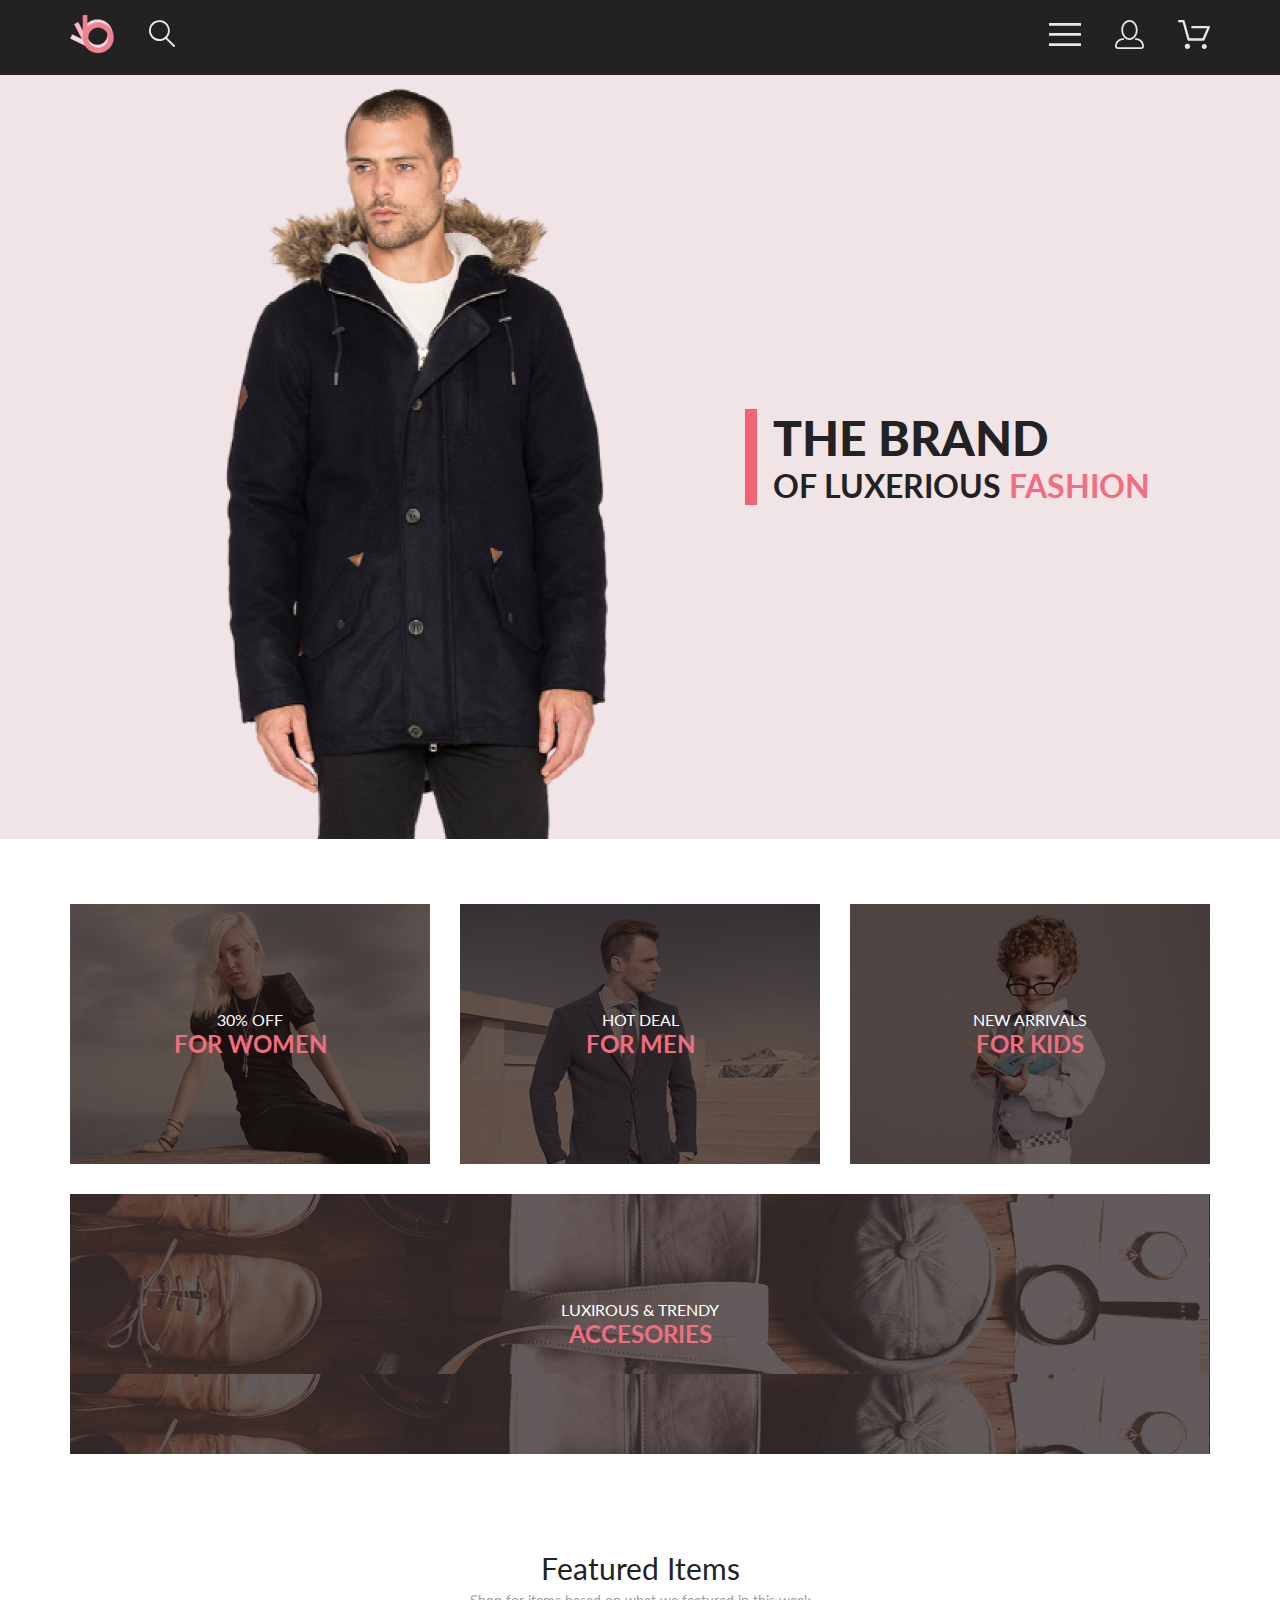
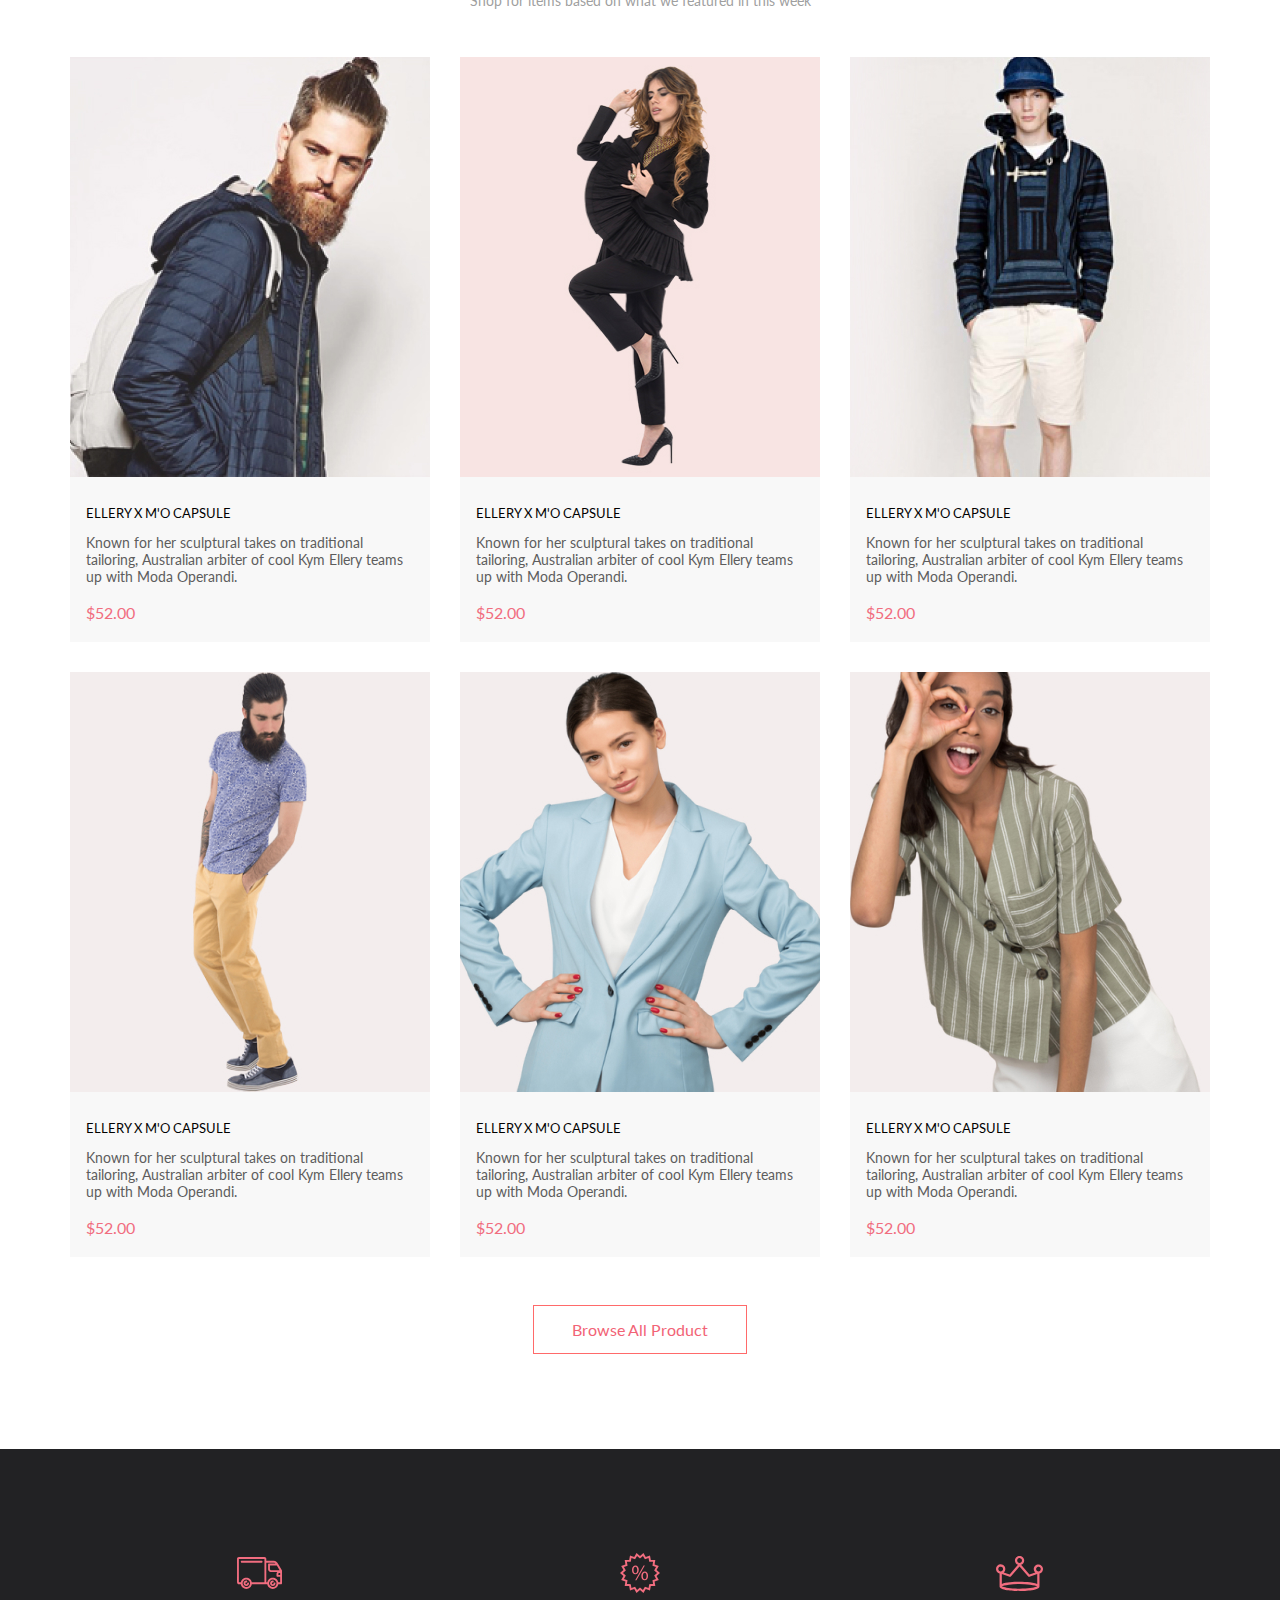
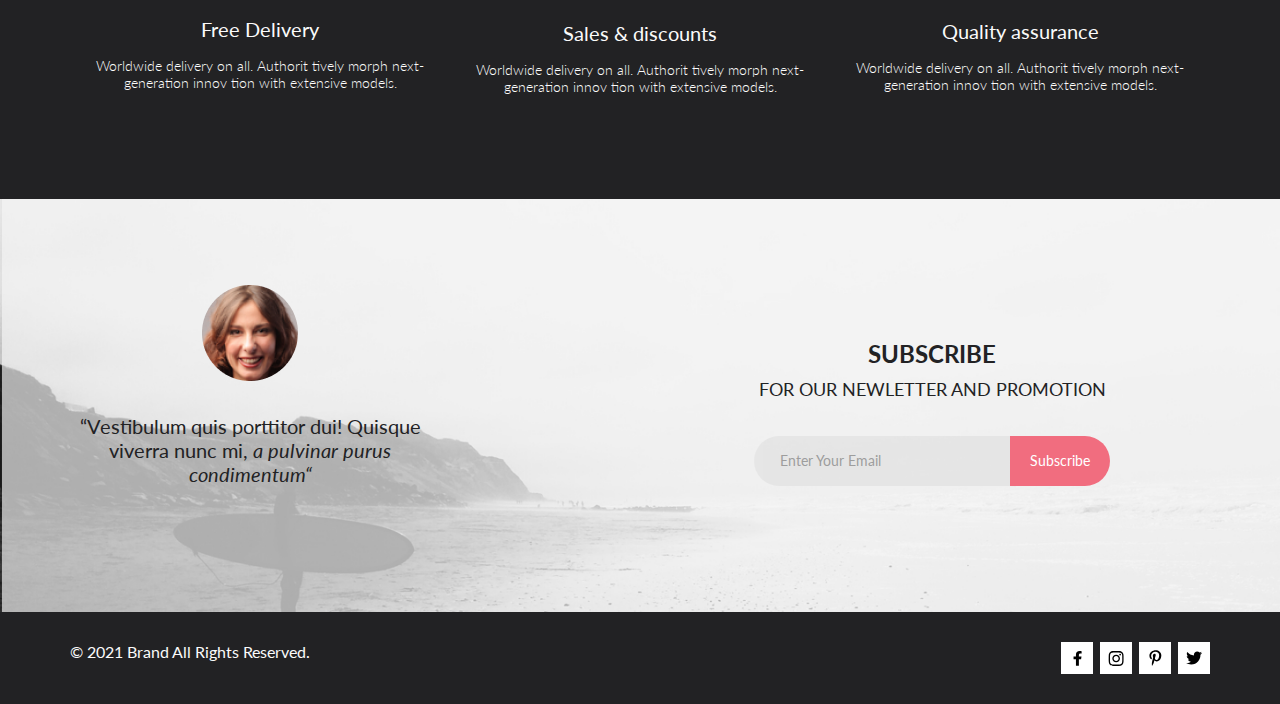
==== index.html @ 25c7802a "Merge pull request #1 from sayanasay/dev" ====
<!DOCTYPE html>
<html lang="en">
<head>
  <meta charset="UTF-8">
  <meta name="viewport" content="width=device-width, initial-scale=1.0">
  <meta http-equiv="X-UA-Compatible" content="ie=edge">
  <link rel="stylesheet" type="text/css" href="style.css">
  <link rel="preconnect" href="https://fonts.gstatic.com">
<link href="https://fonts.googleapis.com/css2?family=Lato:wght@300;400;700;900&display=swap" rel="stylesheet">
  <title>Main</title>
</head>
<body>
  <header class="navbar">
    <div class="navbar__wrapper">
      <div class="navbar__icons navbar__icons-left">
        <div class="navbar__icon"><img src="img/logo.png" alt="logo"></div>
        <div class="navbar__icon"><img src="img/search.svg" alt="search"></div>
      </div>
      <div class="navbar__icons navbar__icons-right">
        <div class="navbar__icon"><img src="img/burger.svg" alt="menu"></div>
        <div class="navbar__icon"><img src="img/user.svg" alt="user"></div>
        <div class="navbar__icon"><img src="img/cart.svg" alt="cart"></div>
      </div>
    </div>
  </header>
  <section class="section section__intro">
    <div class="section__wrapper">
        <div class="section__intro__heading">
          <h1 class="heading">
            <span class="heading-big">THE BRAND</span><br>OF LUXERIOUS <span class="heading-pink">FASHION</span>
          </h1>
        </div>
    </div>
 </section>
 <section class="section section__categories">
   <div class="section__wrapper">
    <div class="section__categories__line">
      <div class="section__category section__category-women">
        <div class="section__category__mask"></div>
          <p class="section__category__name">30% OFF<br><span>FOR WOMEN</span></p>
      </div>
      <div class="section__category section__category-men">
        <div class="section__category__mask"></div>
          <p class="section__category__name">HOT DEAL<br><span>FOR MEN</span></p>
      </div>
      <div class="section__category section__category-kids">
        <div class="section__category__mask"></div>
          <p class="section__category__name">NEW ARRIVALS<br><span>FOR KIDS</span></p>
      </div>
    </div>
    <div class="section__categories__line">
      <div class="section__category section__category-accesories">
        <div class="section__category__mask"></div>
          <p class="section__category__name">LUXIROUS & TRENDY<br><span>ACCESORIES</span></p>
      </div>
    </div>
   </div>
</section>
<section class="section section__featured">
  <div class="section__wrapper">
    <h2>Featured Items</h2>
    <p class="featured__item__subtitle">Shop for items based on what we featured in this week</p>
    <div class="featured__items">
      <div class="featured__item">
        <img src="img/item_1.jpg" alt="item">
        <div class="featured__item__info">
          <h4>ELLERY X M'O CAPSULE</h4>
          <p class="featured__item__text">Known for her sculptural takes on traditional tailoring, Australian arbiter of cool Kym Ellery teams up with Moda Operandi.</p>
          <span class="featured__item__price">$52.00</span>
        </div>
      </div>
      <div class="featured__item">
        <img src="img/item_2.jpg" alt="item">
        <div class="featured__item__info">
          <h4>ELLERY X M'O CAPSULE</h4>
          <p class="featured__item__text">Known for her sculptural takes on traditional tailoring, Australian arbiter of cool Kym Ellery teams up with Moda Operandi.</p>
          <span class="featured__item__price">$52.00</span>
        </div>
      </div>
      <div class="featured__item">
        <img src="img/item_3.jpg" alt="item">
        <div class="featured__item__info">
          <h4>ELLERY X M'O CAPSULE</h4>
          <p class="featured__item__text">Known for her sculptural takes on traditional tailoring, Australian arbiter of cool Kym Ellery teams up with Moda Operandi.</p>
          <span class="featured__item__price">$52.00</span>
        </div>
      </div>
      <div class="featured__item">
        <img src="img/item_4.jpg" alt="item">
        <div class="featured__item__info">
          <h4>ELLERY X M'O CAPSULE</h4>
          <p class="featured__item__text">Known for her sculptural takes on traditional tailoring, Australian arbiter of cool Kym Ellery teams up with Moda Operandi.</p>
          <span class="featured__item__price">$52.00</span>
        </div>
      </div>
      <div class="featured__item">
        <img src="img/item_5.jpg" alt="item">
        <div class="featured__item__info">
          <h4>ELLERY X M'O CAPSULE</h4>
          <p class="featured__item__text">Known for her sculptural takes on traditional tailoring, Australian arbiter of cool Kym Ellery teams up with Moda Operandi.</p>
          <span class="featured__item__price">$52.00</span>
        </div>
      </div>
      <div class="featured__item">
        <img src="img/item_6.jpg" alt="item">
        <div class="featured__item__info">
          <h4>ELLERY X M'O CAPSULE</h4>
          <p class="featured__item__text">Known for her sculptural takes on traditional tailoring, Australian arbiter of cool Kym Ellery teams up with Moda Operandi.</p>
          <span class="featured__item__price">$52.00</span>
        </div>
      </div>
	  <a class="featured__items__button" href="">Browse All Product</a>
    </div>
  </div>
</section>
<section class="section section__important">
  <div class="section__wrapper">
	<div class="important__items">
		<div class="important__item">
			<img src="img/important_1.svg">
			<p class="important__item__subtitle">Free Delivery</p>
			<p class="important__item__text">Worldwide delivery on all. Authorit tively morph next-generation innov tion with extensive models.</p>
		</div>
		<div class="important__item">
			<img src="img/important_2.svg">
			<p class="important__item__subtitle">Sales & discounts</p>
			<p class="important__item__text">Worldwide delivery on all. Authorit tively morph next-generation innov tion with extensive models.</p>
		</div>
		<div class="important__item">
			<img src="img/important_3.svg">
			<p class="important__item__subtitle">Quality assurance</p>
			<p class="important__item__text">Worldwide delivery on all. Authorit tively morph next-generation innov tion with extensive models.</p>
		</div>
	</div>
  </div>
</section>
<section class="section section__subscription">
  <div class="section__wrapper">
	<div class="subscription__blocks">
		<div class="subscription__block-left">
			<img src="img/face.png">
			<p class="subscription__quote__text">“Vestibulum quis porttitor dui! Quisque viverra nunc mi, <i>a pulvinar purus condimentum“</i></p>
		</div>
		<div class="subscription__block-right">
			<p class="subscription__subtitle"><span class="subscription__subtitle subscription__subtitle-bold">SUBSCRIBE</span><br>FOR OUR NEWLETTER AND PROMOTION</p>
			<form class="subscription__form">
				<input type="email" placeholder="Enter Your Email" class="subscription__form__input">
				<button type="submit" class="subscription__form__button">Subscribe</button>
			</form>
		</div>
	</div>
  </div>
</section>
<footer>
	<div class="section__wrapper">
		<div class="footer__blocks">
			<p class="footer__block__info">
				© 2021  Brand  All Rights Reserved.
			</p>
			<div class="footer__block__links">
				<a class="footer__social__link" href=""><img src="img/fb.svg"></a>
				<a class="footer__social__link" href=""><img src="img/insta.svg"></a>
				<a class="footer__social__link" href=""><img src="img/pinterest.svg"></a>
				<a class="footer__social__link" href=""><img src="img/twitter.svg"></a>
			</div>
		</div>
	</div>
</footer>
</body>
</html>
---- style.css ----
*{
  box-sizing: border-box;
  margin: 0;
  padding: 0;
  font-family: Lato, sans-serif;
}
body{
  margin: 0;
}
.navbar{
  width: 100%;
  height: 75px;
  background-color: #222;
  position: fixed;
  z-index: 1;
  top: 0;
}
.navbar__wrapper,.section__wrapper{
  margin-left: auto;
  margin-right: auto;
  width: 100%;
  max-width: 1140px;
  padding-top: 15px;
}
.navbar__wrapper{
  display: flex;
  justify-content: space-between;
}
.section__wrapper{
  padding: 0;
}
.navbar__icons{
  display: flex;
}
.navbar__icons-left{
  justify-content: flex-start;
}
.navbar__icons-right{
  justify-content: flex-end;
}
.navbar__icon{
  margin: auto 17px;
}
.navbar__icons:first-child{
  margin-left: -17px;
}
.navbar__icons:last-child{
  margin-right: -17px;
}
section{
  width: 100%;
}
.section__intro{
  height: 764px;
  background: #F1E4E6 url(img/main-man.png) no-repeat;
  margin-top: 75px;
}
.heading {
  font-style: normal;
  font-weight: 700;
  font-size: 48px;
  line-height: 58px;
  color: #222222;
  font-size: 32px;
  line-height: 38px;
  border-left: 12px solid #f26376;
  padding-left: 16px;
}
.section__intro__heading {
  display: flex;
  flex-direction: column;
  justify-content: center;
  height: 764px;
  align-items: flex-end;
  margin-right: 60px;
}
.heading-big{
  font-size: 48px;
  line-height: 58px;
  font-weight: 900;
  line-height: 58px;
}
.heading-pink{
  color: #F16D7F;
}
.section__categories{
  background: #fff;
  margin-top: 65px;
  margin-bottom: 96px;
}
.section__category{
  width: 360px;
  height: 260px;
  position: relative;
  display: flex;
}
.section__categories__line {
  display: flex;
  justify-content: space-between;
}
.section__category-women{
  background: url(img/category_women.jpg);
}
.section__category-men{
  background: url(img/category_men.jpg);
}
.section__category-kids{
  background: url(img/category_kids.jpg);
}
.section__category__mask {
  position: absolute;
  background-color: rgba(33, 22, 22, 0.7);
  width: 100%;
  height: 100%;
}
.section__category__name {
  position: relative;
  margin: auto;
  text-align: center;
  font-style: normal;
  font-weight: normal;
  font-size: 16px;
  line-height: 19px;
  color: #fff;
}
.section__category__name span{
  color: #f16d7f;
  font-size: 24px;
  font-weight: 700;
  line-height: 29px;
}
.section__category-accesories{
  width: 100%;
  margin-top: 30px;
  background: url(img/category_accesories.jpg);
}
.section__featured{
	margin-bottom: 95px;
	background: #fff;
}
.featured__items {
  display: flex;
  justify-content: space-between;
  flex-wrap: wrap;
}
.featured__item__info {
  padding: 25px 16px 20px;
}
.featured__item {
  background: #F8F8F8;
  max-width: 360px;
  margin-bottom: 30px;
}
h2{
  font-style: normal;
  font-weight: normal;
  font-size: 30px;
  line-height: 36px;
  color: #222222;
  text-align: center;
}
h4{
  font-style: normal;
  font-weight: normal;
  font-size: 13px;
  line-height: 16px;
  color: #000000;
}
p{
  font-style: normal;
  font-weight: normal;
  font-size: 14px;
  line-height: 17px;
	text-align: left;
	color: #5D5D5D;
}
.featured__item__subtitle{
	color: #9F9F9F;
	text-align: center;
	margin: 6px 0 48px;
}
.featured__item__text{
margin: 13px 0 18px;
}
.featured__item__price{
  font-style: normal;
  font-weight: normal;
  font-size: 16px;
  line-height: 19px;
  color: #F16D7F;
}
.featured__items__button{
  font-style: normal;
  font-weight: normal;
  font-size: 16px;
  line-height: 19px;
  color: #F26376;
  padding: 14px 38px;
  border: 1px solid #FF6A6A;
  margin: 18px auto 0;
  text-decoration: none;
}
.section__important{
	background: #222224;
	padding:104px 0;
}
.important__items {
  display: flex;
  justify-content: space-between;
}
.important__item {
  display: flex;
  flex-direction: column;
  align-items: center;
  justify-content: center;
}
p.important__item__subtitle {
  font-style: normal;
  font-weight: 400;
  font-size: 19.96px;
  line-height: 24px;
  color: #FBFBFB;
  text-align: center;
  margin: 28px 0 16px;
}
p.important__item__text {
  font-style: normal;
  font-weight: 300;
  font-size: 14px;
  line-height: 17px;
  text-align: center;
  color: #FBFBFB;
}
.subscription__blocks {
  padding-top: 86px;
  padding-bottom: 126px;
  display: flex;
  justify-content: space-between;
  align-items: flex-end;
	flex-wrap: wrap;
}
.subscription__block-left {
  text-align: center;
}
p.subscription__quote__text {
  width: 360px;
  margin-top: 30px;
  font-style: normal;
  font-weight: normal;
  font-size: 20px;
  line-height: 24px;
  text-align: center;
  color: #222224;
}
.subscription__block-right{
  margin-right: 100px;
}
.subscription__subtitle {
  font-style: normal;
  font-weight: 400;
  font-size: 18px;
  line-height: 30px;
  text-align: center;
  color: #222224;
  margin-bottom: 32px;
}
.subscription__subtitle-bold{
  font-size: 24px;
  font-weight: 700;
  line-height: 40px;
}
.subscription__form {
  display: flex;
}
.subscription__form__input {
  background: #E1E1E1;
  padding: 7px 26px;
  font-style: normal;
  font-weight: normal;
  font-size: 14px;
  line-height: 36px;
  color: #222224;
  opacity: 0.67;
  width: 256px;
  box-sizing: border-box;
  border: none;
  border-top-left-radius: 25px;
  border-bottom-left-radius: 25px;
}
.subscription__form__button {
  background: #F16D7F;
  border: none;
  font-style: normal;
  font-weight: normal;
  font-size: 14px;
  line-height: 36px;
  text-align: center;
  color: #FFFFFF;
  border-top-right-radius: 25px;
  border-bottom-right-radius: 25px;
  padding: 7px;
  width: 100px;
  cursor: pointer;
}
.section__subscription {
  background: url(img/subscribe_back.jpg) no-repeat;
  background-size: cover;
}
footer {
  background: #222224;
  padding: 30px 0;
}
.footer__blocks {
  display: flex;
  justify-content: space-between;
	flex-wrap: wrap;
}
.footer__block__info {
  font-style: normal;
  font-weight: normal;
  font-size: 16px;
  line-height: 19px;
  color: #FBFBFB;
}
.footer__block__links {
  display: flex;
}
.footer__social__link{
  width: 32px;
  height: 32px;
  background: #fff;
  display: flex;
  margin-left: 7px;
}
.footer__social__link img{
	margin: auto;
}
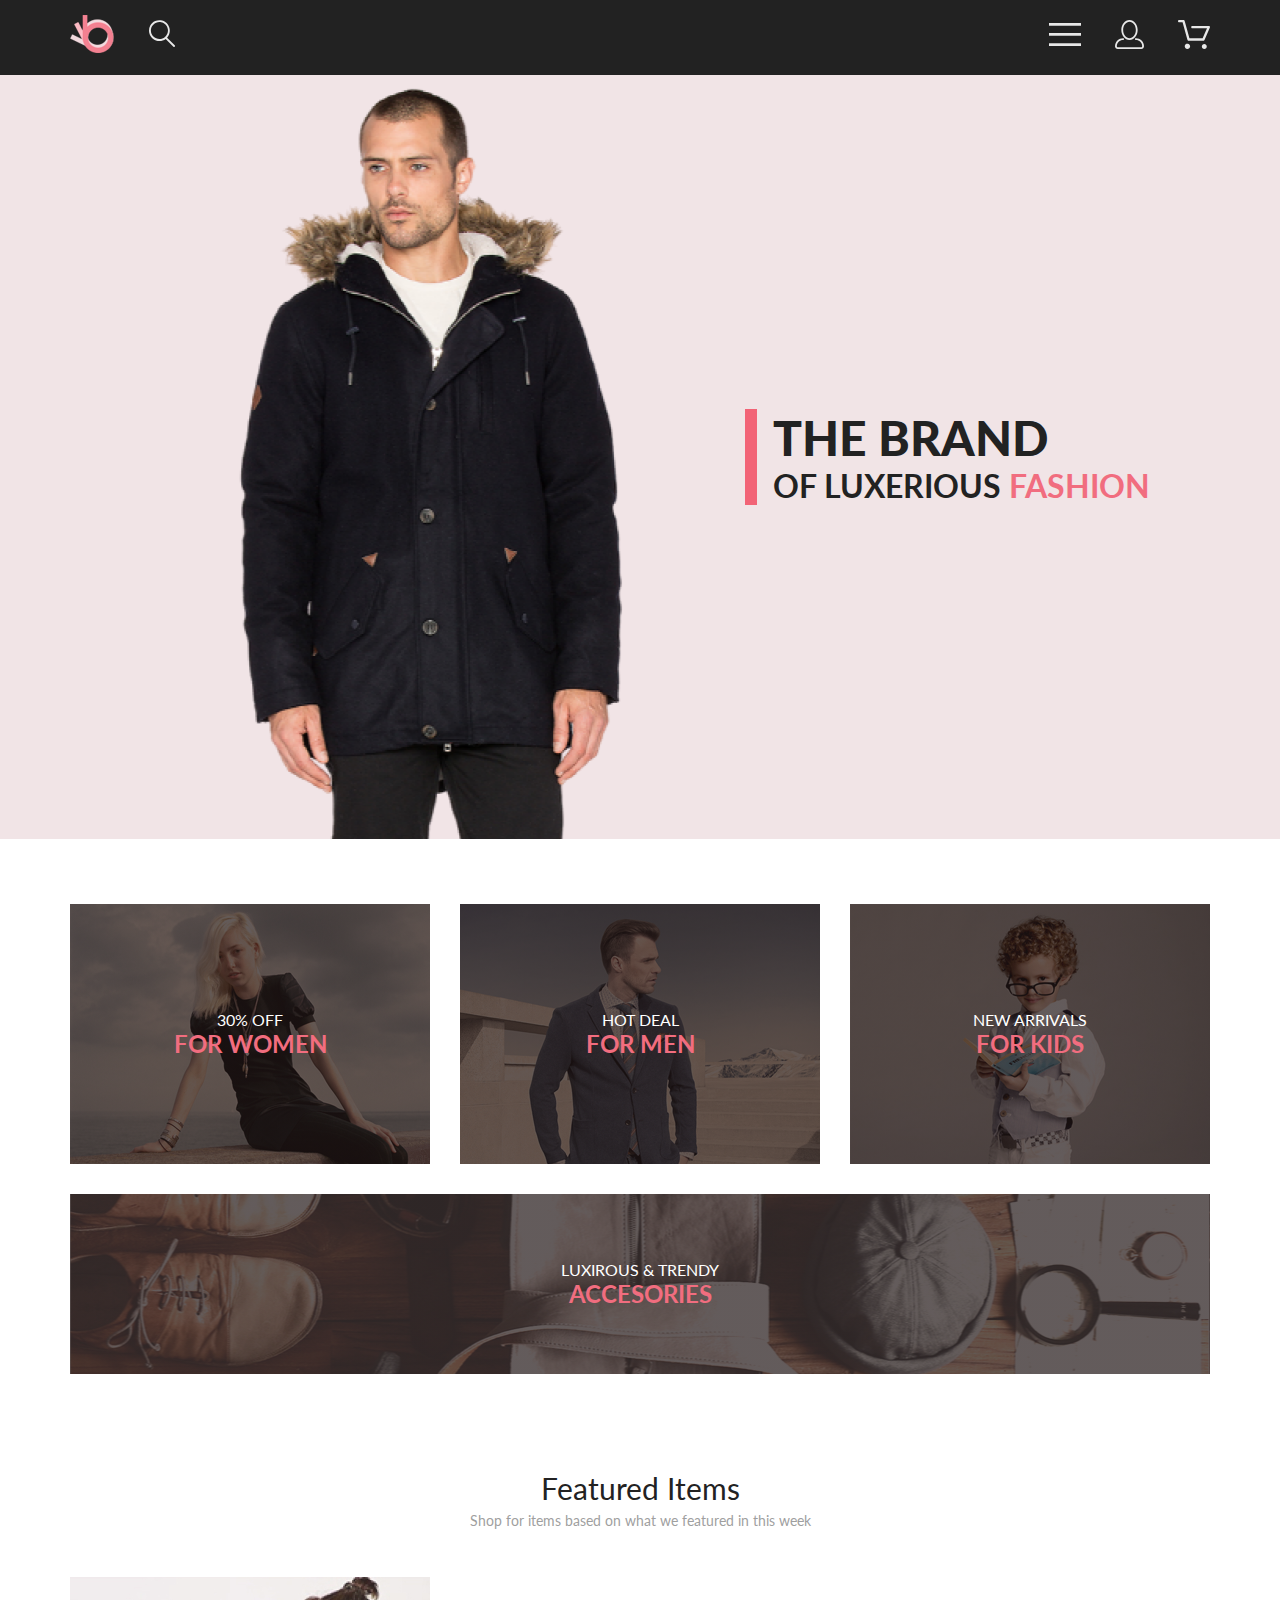
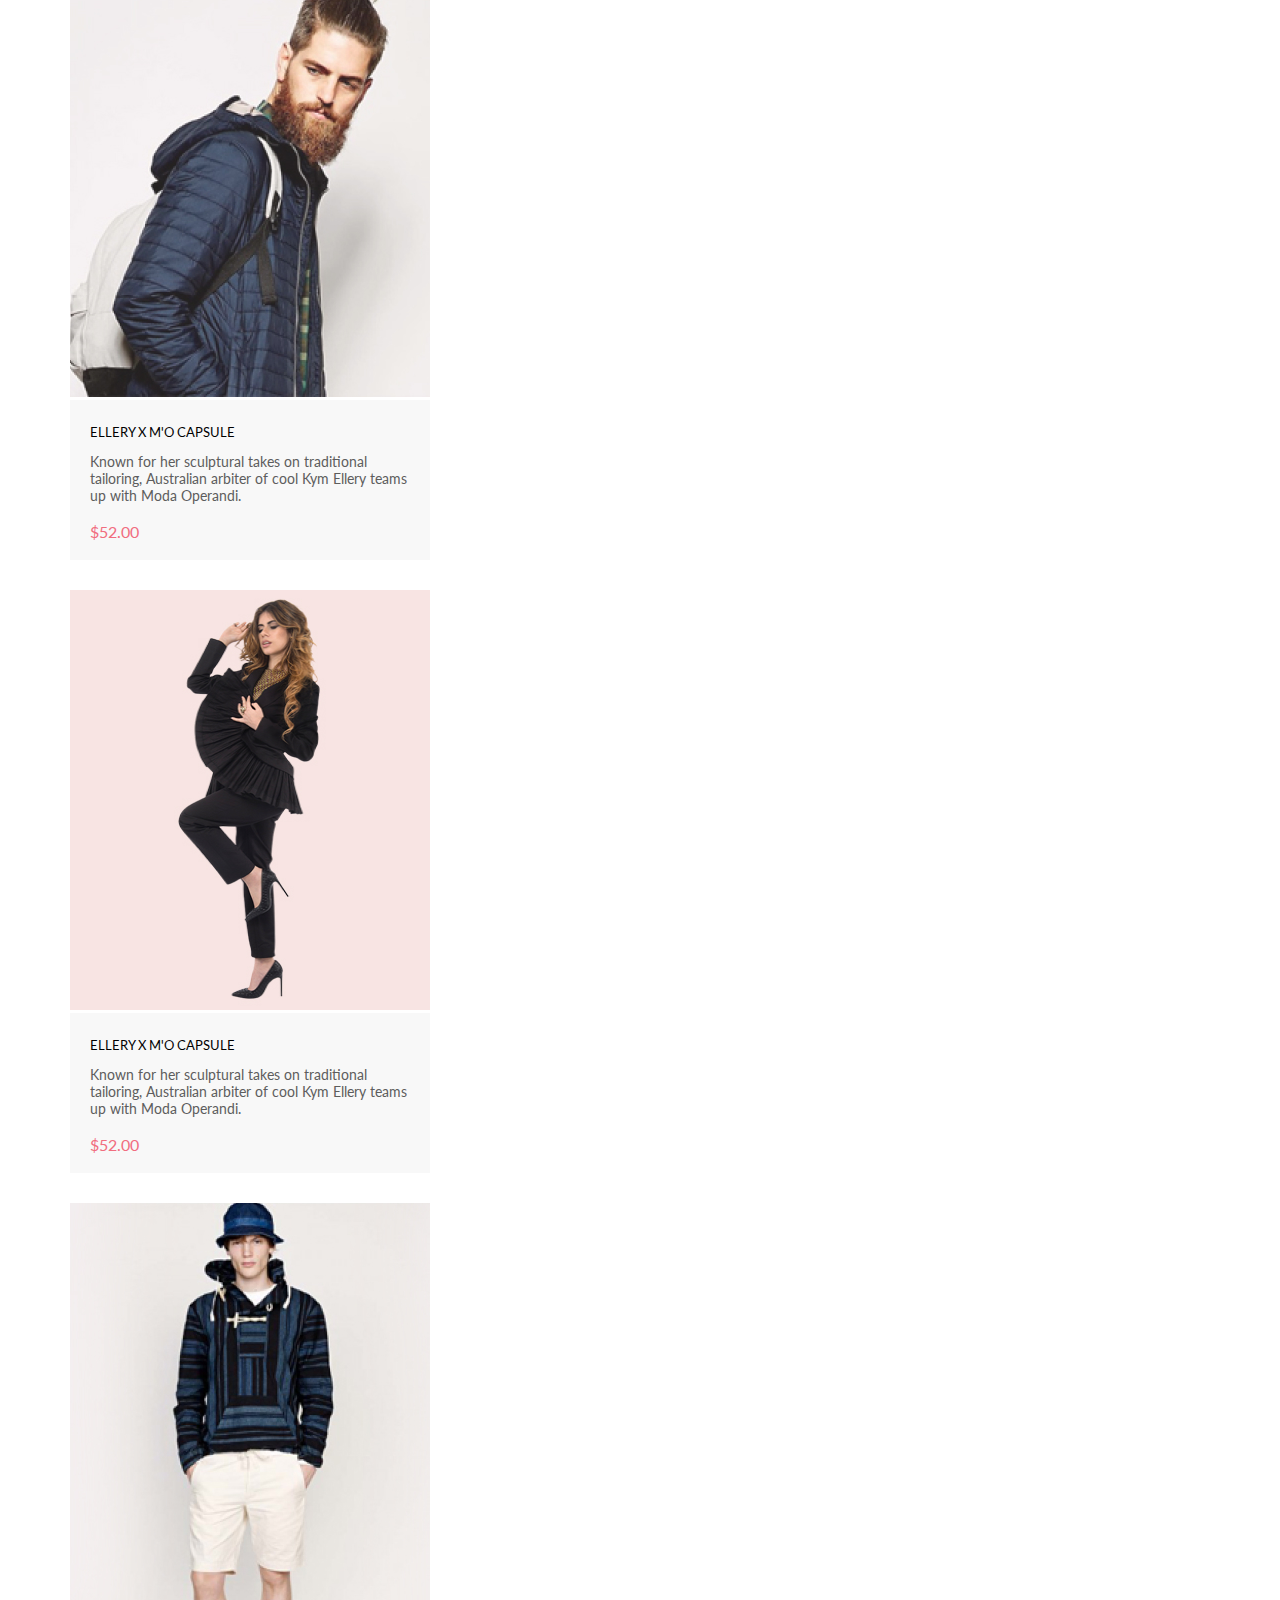
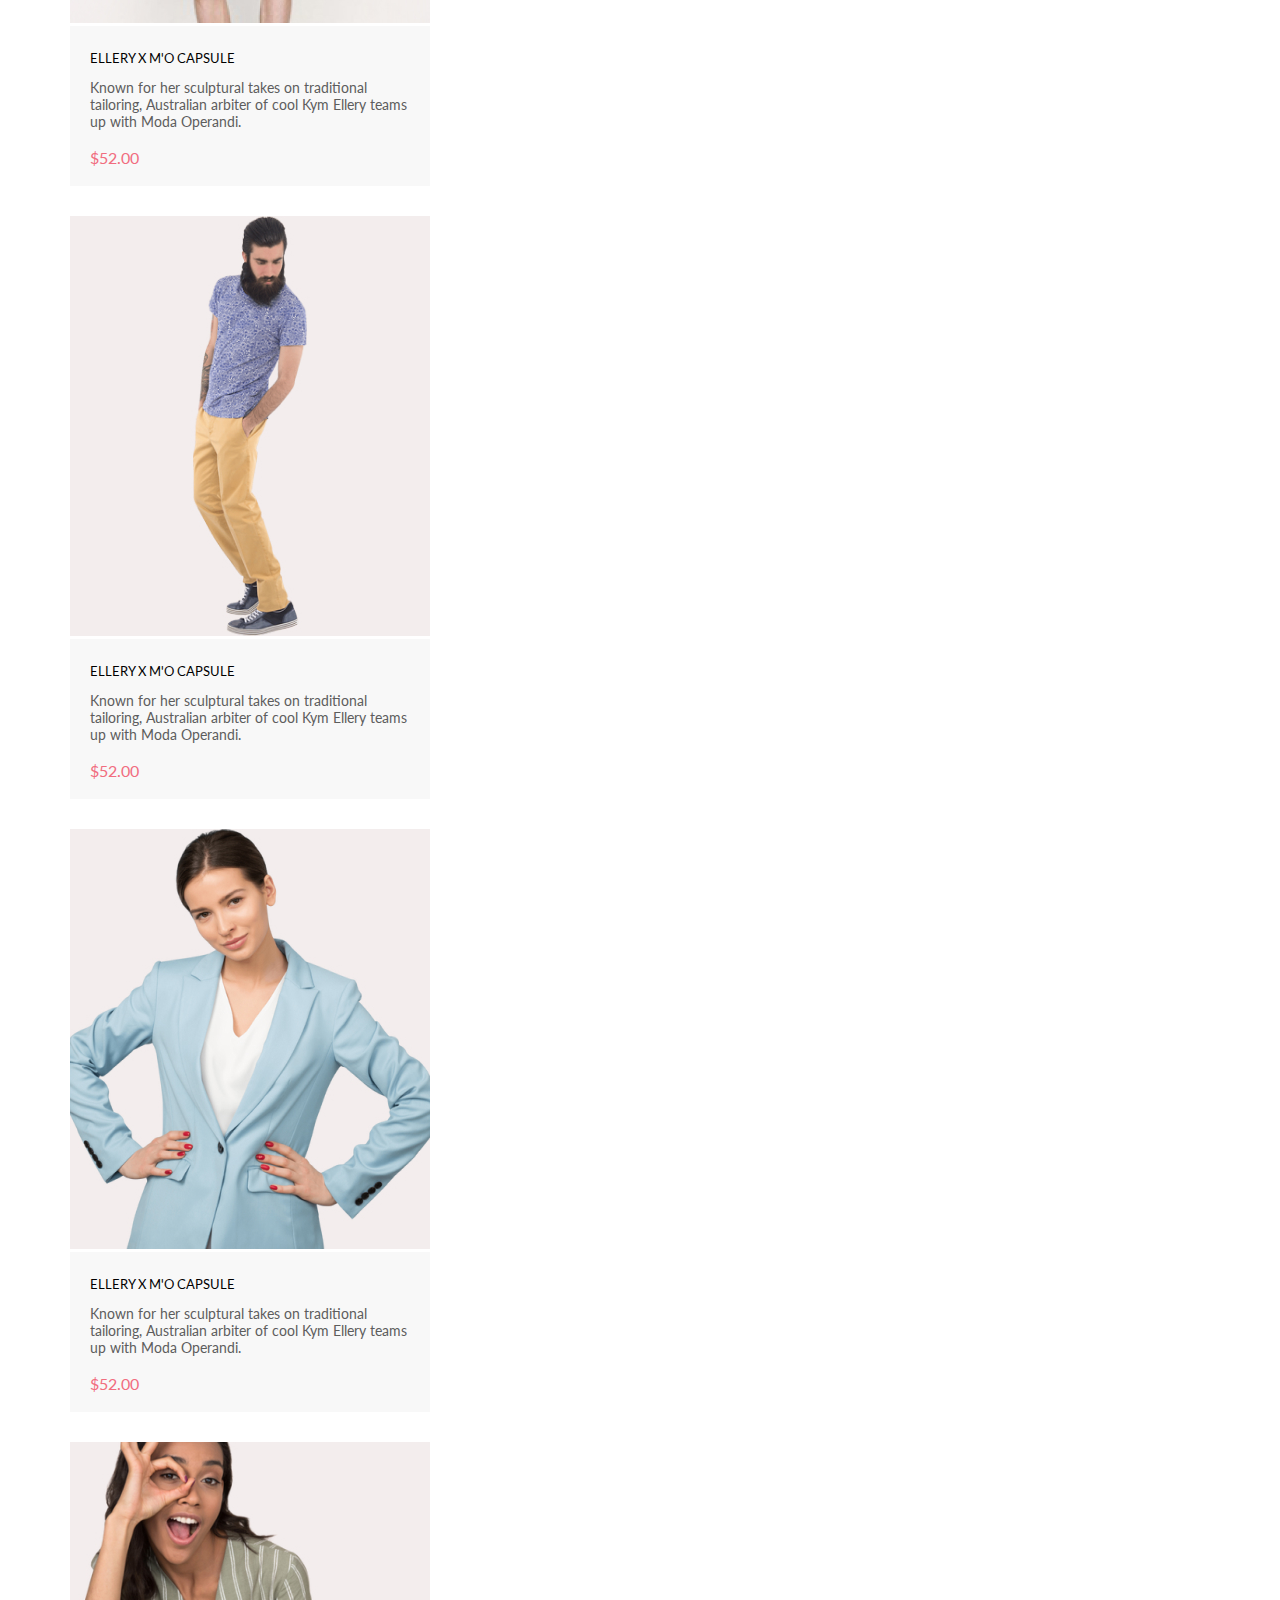
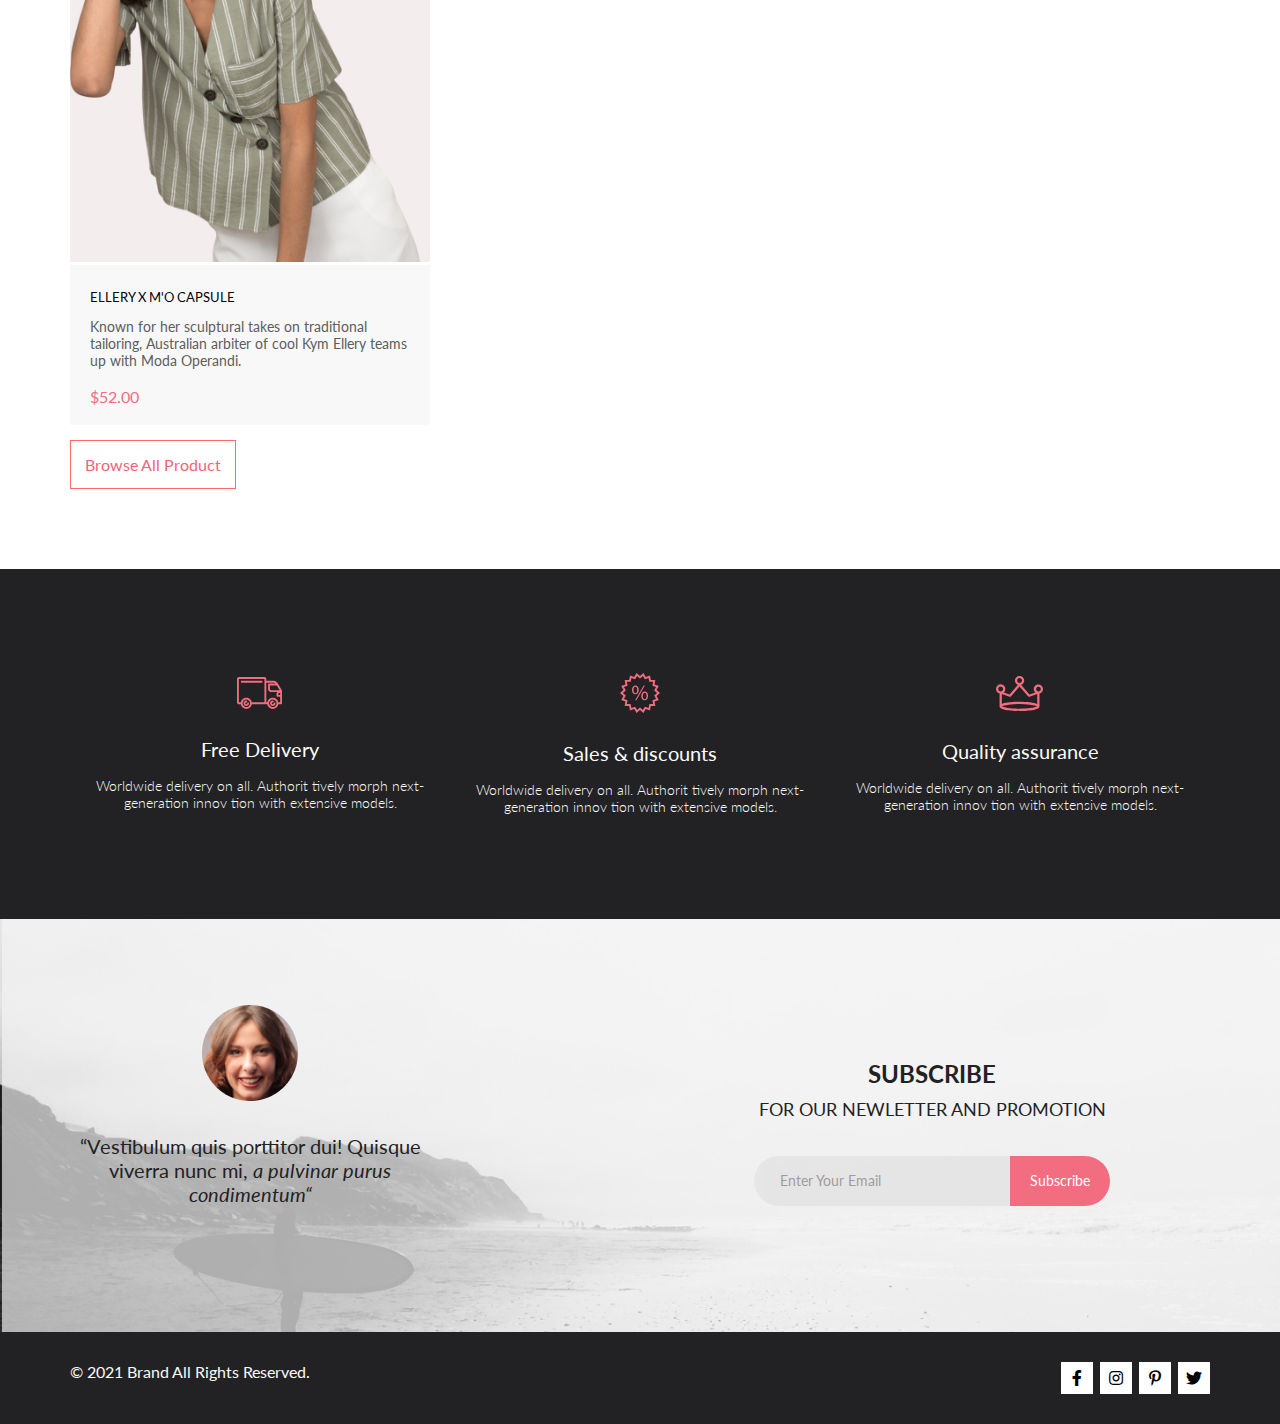
==== commit f1ee8366: "add product.html" ====
--- a/index.html
+++ b/index.html
@@ -4,9 +4,12 @@
   <meta charset="UTF-8">
   <meta name="viewport" content="width=device-width, initial-scale=1.0">
   <meta http-equiv="X-UA-Compatible" content="ie=edge">
-  <link rel="stylesheet" type="text/css" href="style.css">
   <link rel="preconnect" href="https://fonts.gstatic.com">
 <link href="https://fonts.googleapis.com/css2?family=Lato:wght@300;400;700;900&display=swap" rel="stylesheet">
+<link href="https://cdn.jsdelivr.net/npm/bootstrap@5.0.0-beta2/dist/css/bootstrap.min.css" rel="stylesheet" integrity="sha384-BmbxuPwQa2lc/FVzBcNJ7UAyJxM6wuqIj61tLrc4wSX0szH/Ev+nYRRuWlolflfl" crossorigin="anonymous">
+<link rel="stylesheet" href="https://cdnjs.cloudflare.com/ajax/libs/font-awesome/5.15.2/css/all.min.css"/>
+<link rel="stylesheet" type="text/css" href="style.css">
+<link rel="stylesheet" type="text/css" href="overlay.scss">
   <title>Main</title>
 </head>
 <body>
@@ -17,12 +20,42 @@
         <div class="navbar__icon"><img src="img/search.svg" alt="search"></div>
       </div>
       <div class="navbar__icons navbar__icons-right">
-        <div class="navbar__icon"><img src="img/burger.svg" alt="menu"></div>
+        <div class="navbar__icon burger"><img src="img/burger.svg" alt="menu"></div>
         <div class="navbar__icon"><img src="img/user.svg" alt="user"></div>
         <div class="navbar__icon"><img src="img/cart.svg" alt="cart"></div>
       </div>
     </div>
   </header>
+  <section class="overlay">
+    <div class="menu">
+      <h3 class="menu__heading">Menu</h3>
+      <h4 class="menu__heading__items">MAN</h4>
+      <ul class="menu__items">
+        <li>Accessories</li>
+        <li>Bags</li>
+        <li>Denim</li>
+        <li>T-Shirts</li>
+      </ul>
+      <h4 class="menu__heading__items">WOMAN</h4>
+      <ul class="menu__items">
+        <li>Accessories</li>
+        <li>Jackets & Coats</li>
+        <li>Polos</li>
+        <li>T-Shirts</li>
+        <li>Shirts</li>
+      </ul>
+      <h4 class="menu__heading__items">KIDS</h4>
+      <ul class="menu__items">
+        <li>Accessories</li>
+        <li>Jackets & Coats</li>
+        <li>Polos</li>
+        <li>T-Shirts</li>
+        <li>Shirts</li>
+        <li>Bags</li>
+      </ul>
+      <button class="close">X</button>
+    </div>
+  </section>
   <section class="section section__intro">
     <div class="section__wrapper">
         <div class="section__intro__heading">
@@ -35,81 +68,139 @@
  <section class="section section__categories">
    <div class="section__wrapper">
     <div class="section__categories__line">
-      <div class="section__category section__category-women">
-        <div class="section__category__mask"></div>
+      <a href="" class="section__category section__category-women">
           <p class="section__category__name">30% OFF<br><span>FOR WOMEN</span></p>
-      </div>
-      <div class="section__category section__category-men">
-        <div class="section__category__mask"></div>
+      </a>
+      <a href="" class="section__category section__category-men">
           <p class="section__category__name">HOT DEAL<br><span>FOR MEN</span></p>
-      </div>
-      <div class="section__category section__category-kids">
-        <div class="section__category__mask"></div>
+      </a>
+      <a href="" class="section__category section__category-kids">
           <p class="section__category__name">NEW ARRIVALS<br><span>FOR KIDS</span></p>
-      </div>
+      </a>
     </div>
     <div class="section__categories__line">
-      <div class="section__category section__category-accesories">
-        <div class="section__category__mask"></div>
+      <a href="" class="section__category section__category-accesories">
           <p class="section__category__name">LUXIROUS & TRENDY<br><span>ACCESORIES</span></p>
-      </div>
+      </a>
     </div>
    </div>
 </section>
 <section class="section section__featured">
   <div class="section__wrapper">
     <h2>Featured Items</h2>
-    <p class="featured__item__subtitle">Shop for items based on what we featured in this week</p>
-    <div class="featured__items">
-      <div class="featured__item">
-        <img src="img/item_1.jpg" alt="item">
-        <div class="featured__item__info">
-          <h4>ELLERY X M'O CAPSULE</h4>
-          <p class="featured__item__text">Known for her sculptural takes on traditional tailoring, Australian arbiter of cool Kym Ellery teams up with Moda Operandi.</p>
-          <span class="featured__item__price">$52.00</span>
-        </div>
-      </div>
-      <div class="featured__item">
-        <img src="img/item_2.jpg" alt="item">
-        <div class="featured__item__info">
-          <h4>ELLERY X M'O CAPSULE</h4>
-          <p class="featured__item__text">Known for her sculptural takes on traditional tailoring, Australian arbiter of cool Kym Ellery teams up with Moda Operandi.</p>
-          <span class="featured__item__price">$52.00</span>
-        </div>
-      </div>
-      <div class="featured__item">
-        <img src="img/item_3.jpg" alt="item">
-        <div class="featured__item__info">
-          <h4>ELLERY X M'O CAPSULE</h4>
-          <p class="featured__item__text">Known for her sculptural takes on traditional tailoring, Australian arbiter of cool Kym Ellery teams up with Moda Operandi.</p>
-          <span class="featured__item__price">$52.00</span>
-        </div>
-      </div>
-      <div class="featured__item">
-        <img src="img/item_4.jpg" alt="item">
-        <div class="featured__item__info">
-          <h4>ELLERY X M'O CAPSULE</h4>
-          <p class="featured__item__text">Known for her sculptural takes on traditional tailoring, Australian arbiter of cool Kym Ellery teams up with Moda Operandi.</p>
-          <span class="featured__item__price">$52.00</span>
-        </div>
-      </div>
-      <div class="featured__item">
-        <img src="img/item_5.jpg" alt="item">
-        <div class="featured__item__info">
-          <h4>ELLERY X M'O CAPSULE</h4>
-          <p class="featured__item__text">Known for her sculptural takes on traditional tailoring, Australian arbiter of cool Kym Ellery teams up with Moda Operandi.</p>
-          <span class="featured__item__price">$52.00</span>
-        </div>
-      </div>
-      <div class="featured__item">
-        <img src="img/item_6.jpg" alt="item">
-        <div class="featured__item__info">
-          <h4>ELLERY X M'O CAPSULE</h4>
-          <p class="featured__item__text">Known for her sculptural takes on traditional tailoring, Australian arbiter of cool Kym Ellery teams up with Moda Operandi.</p>
-          <span class="featured__item__price">$52.00</span>
-        </div>
-      </div>
-	  <a class="featured__items__button" href="">Browse All Product</a>
+    <p class="item__subtitle">Shop for items based on what we featured in this week</p>
+    <div class="row">
+      <div class="col-12 col-md-6 col-xl-4">
+        <figure class="card">
+          <div class="card__picture">
+            <img src="img/item_1.jpg" class="card__img" alt="item">
+            <div class="card__hover d-flex justify-content-center align-items-center">
+              <button class="card__btn d-flex align-items-center">
+                <i class="fas fa-shopping-cart card__btn__icon"></i>
+                <span>Add To Cart</span>
+              </button>
+            </div>
+          </div>
+          <figcaption class="card__info">
+            <h4>ELLERY X M'O CAPSULE</h4>
+            <p class="card__text">Known for her sculptural takes on traditional tailoring, Australian arbiter of cool Kym Ellery teams up with Moda Operandi.</p>
+            <span class="card__price">$52.00</span>
+          </figcaption>
+        </figure>
+      </div>
+      <div class="col-12 col-md-6 col-xl-4">
+        <figure class="card">
+          <div class="card__picture">
+            <img src="img/item_2.jpg" class="card__img" alt="item">
+            <div class="card__hover d-flex justify-content-center align-items-center">
+              <button class="card__btn d-flex align-items-center">
+                <i class="fas fa-shopping-cart card__btn__icon"></i>
+                <span>Add To Cart</span>
+              </button>
+            </div>
+          </div>
+          <figcaption class="card__info">
+            <h4>ELLERY X M'O CAPSULE</h4>
+            <p class="card__text">Known for her sculptural takes on traditional tailoring, Australian arbiter of cool Kym Ellery teams up with Moda Operandi.</p>
+            <span class="card__price">$52.00</span>
+          </figcaption>
+        </figure>
+      </div>
+      <div class="col-12 col-md-6 col-xl-4">
+        <figure class="card">
+          <div class="card__picture">
+            <img src="img/item_3.jpg" class="card__img" alt="item">
+            <div class="card__hover d-flex justify-content-center align-items-center">
+              <button class="card__btn d-flex align-items-center">
+                <i class="fas fa-shopping-cart card__btn__icon"></i>
+                <span>Add To Cart</span>
+              </button>
+            </div>
+          </div>
+          <figcaption class="card__info">
+            <h4>ELLERY X M'O CAPSULE</h4>
+            <p class="card__text">Known for her sculptural takes on traditional tailoring, Australian arbiter of cool Kym Ellery teams up with Moda Operandi.</p>
+            <span class="card__price">$52.00</span>
+          </figcaption>
+        </figure>
+      </div>
+      <div class="col-12 col-md-6 col-xl-4">
+        <figure class="card">
+          <div class="card__picture">
+            <img src="img/item_4.jpg" class="card__img" alt="item">
+            <div class="card__hover d-flex justify-content-center align-items-center">
+              <button class="card__btn d-flex align-items-center">
+                <i class="fas fa-shopping-cart card__btn__icon"></i>
+                <span>Add To Cart</span>
+              </button>
+            </div>
+          </div>
+          <figcaption class="card__info">
+            <h4>ELLERY X M'O CAPSULE</h4>
+            <p class="card__text">Known for her sculptural takes on traditional tailoring, Australian arbiter of cool Kym Ellery teams up with Moda Operandi.</p>
+            <span class="card__price">$52.00</span>
+          </figcaption>
+        </figure>
+      </div>
+      <div class="col-12 col-md-6 col-xl-4">
+        <figure class="card">
+          <div class="card__picture">
+            <img src="img/item_5.jpg" class="card__img" alt="item">
+            <div class="card__hover d-flex justify-content-center align-items-center">
+              <button class="card__btn d-flex align-items-center">
+                <i class="fas fa-shopping-cart card__btn__icon"></i>
+                <span>Add To Cart</span>
+              </button>
+            </div>
+          </div>
+          <figcaption class="card__info">
+            <h4>ELLERY X M'O CAPSULE</h4>
+            <p class="card__text">Known for her sculptural takes on traditional tailoring, Australian arbiter of cool Kym Ellery teams up with Moda Operandi.</p>
+            <span class="card__price">$52.00</span>
+          </figcaption>
+        </figure>
+      </div>
+      <div class="col-12 col-md-6 col-xl-4">
+        <figure class="card">
+          <div class="card__picture">
+            <img src="img/item_6.jpg" class="card__img" alt="item">
+            <div class="card__hover d-flex justify-content-center align-items-center">
+              <button class="card__btn d-flex align-items-center">
+                <i class="fas fa-shopping-cart card__btn__icon"></i>
+                <span>Add To Cart</span>
+              </button>
+            </div>
+          </div>
+          <figcaption class="card__info">
+            <h4>ELLERY X M'O CAPSULE</h4>
+            <p class="card__text">Known for her sculptural takes on traditional tailoring, Australian arbiter of cool Kym Ellery teams up with Moda Operandi.</p>
+            <span class="card__price">$52.00</span>
+          </figcaption>
+        </figure>
+      </div>
+    </div>
+    <div class="row">
+      <a class="featured__button" href="">Browse All Product</a>
     </div>
   </div>
 </section>
@@ -158,13 +249,14 @@
 				© 2021  Brand  All Rights Reserved.
 			</p>
 			<div class="footer__block__links">
-				<a class="footer__social__link" href=""><img src="img/fb.svg"></a>
-				<a class="footer__social__link" href=""><img src="img/insta.svg"></a>
-				<a class="footer__social__link" href=""><img src="img/pinterest.svg"></a>
-				<a class="footer__social__link" href=""><img src="img/twitter.svg"></a>
+				<a class="footer__social__link" href=""><i class="fab fa-facebook-f"></i></a>
+				<a class="footer__social__link" href=""><i class="fab fa-instagram"></i></a>
+				<a class="footer__social__link" href=""><i class="fab fa-pinterest-p"></i></a>
+				<a class="footer__social__link" href=""><i class="fab fa-twitter"></i></a>
 			</div>
 		</div>
 	</div>
 </footer>
+<script src="script.js"></script>
 </body>
 </html>
--- a/style.css
+++ b/style.css
@@ -52,7 +52,7 @@
 }
 .section__intro{
   height: 764px;
-  background: #F1E4E6 url(img/main-man.png) no-repeat;
+  background: #F1E4E6;
   margin-top: 75px;
 }
 .heading {
@@ -73,6 +73,8 @@
   height: 764px;
   align-items: flex-end;
   margin-right: 60px;
+  background: #F1E4E6 url(img/main-man.png) no-repeat;
+  background-position: -20%;
 }
 .heading-big{
   font-size: 48px;
@@ -93,19 +95,21 @@
   height: 260px;
   position: relative;
   display: flex;
+  text-decoration: none;
 }
 .section__categories__line {
   display: flex;
   justify-content: space-between;
+  gap:30px;
 }
 .section__category-women{
-  background: url(img/category_women.jpg);
+  background: linear-gradient(rgba(33, 22, 22, 0.7),rgba(33, 22, 22, 0.7)), url(img/category_women.jpg);
 }
 .section__category-men{
-  background: url(img/category_men.jpg);
+  background: linear-gradient(rgba(33, 22, 22, 0.7),rgba(33, 22, 22, 0.7)), url(img/category_men.jpg);
 }
 .section__category-kids{
-  background: url(img/category_kids.jpg);
+  background: linear-gradient(rgba(33, 22, 22, 0.7),rgba(33, 22, 22, 0.7)), url(img/category_kids.jpg);
 }
 .section__category__mask {
   position: absolute;
@@ -132,23 +136,80 @@
 .section__category-accesories{
   width: 100%;
   margin-top: 30px;
-  background: url(img/category_accesories.jpg);
+  height: 180px;
+  background: linear-gradient(rgba(33, 22, 22, 0.7),rgba(33, 22, 22, 0.7)), url(img/category_accesories.jpg);
+}
+.section__category-women, .section__category-kids, .section__category-men, .section__category-accesories{
+  background-position: center;
+  background-size: auto 100%;
+  transition: background-size 0.2s ease-in;
+}
+.section__category-women:hover, .section__category-kids:hover, .section__category-men:hover, .section__category-accesories:hover{
+  background-size: auto 110%;
 }
 .section__featured{
 	margin-bottom: 95px;
 	background: #fff;
 }
-.featured__items {
+/*.featured__items {
   display: flex;
   justify-content: space-between;
   flex-wrap: wrap;
-}
-.featured__item__info {
-  padding: 25px 16px 20px;
-}
-.featured__item {
-  background: #F8F8F8;
+}*/
+.card__info {
+  width: 100%;
+  height: 160px;
+  padding: 24px 20px 20px;
+  background: #f8f8f8;
+}
+.card {
+  width: 100%;
   max-width: 360px;
+  margin: 0;
+  border-radius: 0;
+  border: none;
+  margin-bottom: 30px;
+}
+.card__picture{
+  width: 100%;
+  position: relative;
+}
+.card__img{
+  max-width: 100%;
+  height: auto;
+  align-self: flex-start;
+}
+.card__hover{
+  position: absolute;
+  top: 0;
+  left: 0;
+  width: 100%;
+  height: 100%;
+  background: rgba(58, 56, 56, 0.86);
+  opacity: 0;
+  visibility: hidden;
+  transition: opacity 0.3 ease;
+}
+.card__picture:hover .card__hover{
+  visibility: visible;
+  opacity: 1;
+}
+.card__btn{
+  border: 1px solid #fff;
+  color: #fff;
+  outline: none;
+  background: none;
+  padding: 10px 16px 9px 13px;
+  font-size: 14px;
+}
+.card__btn__icon{
+  margin-right: 11px;
+}
+.card__btn:hover{
+  border-color: #f16d7f;
+  background-color: #f16d7f;
+}
+.row{
   margin-bottom: 30px;
 }
 h2{
@@ -174,31 +235,37 @@
 	text-align: left;
 	color: #5D5D5D;
 }
-.featured__item__subtitle{
+.item__subtitle{
 	color: #9F9F9F;
 	text-align: center;
 	margin: 6px 0 48px;
 }
-.featured__item__text{
+.card__text{
 margin: 13px 0 18px;
 }
-.featured__item__price{
+.card__price{
   font-style: normal;
   font-weight: normal;
   font-size: 16px;
   line-height: 19px;
   color: #F16D7F;
 }
-.featured__items__button{
+.featured__button{
+  text-align: center;
   font-style: normal;
   font-weight: normal;
   font-size: 16px;
   line-height: 19px;
   color: #F26376;
-  padding: 14px 38px;
+  padding: 14px;
   border: 1px solid #FF6A6A;
+  width: 211px;
   margin: 18px auto 0;
   text-decoration: none;
+}
+.featured__button:hover{
+  background: #F16D7F;
+  color: #fff;
 }
 .section__important{
 	background: #222224;
@@ -331,7 +398,263 @@
   background: #fff;
   display: flex;
   margin-left: 7px;
+  justify-content: center;
+  align-items: center;
+  color: #000;
+  text-decoration: none;
 }
 .footer__social__link img{
 	margin: auto;
 }
+.footer__social__link:hover{
+  background: #F16D7F;
+  color: #fff;
+}
+/*header на странице каталога*/
+.section__header{
+  margin-top: 75px;
+  padding: 60px 0;
+  background: #F8F3F4;
+}
+.header__info{
+  display: flex;
+  justify-content: space-between;
+}
+.header__info__name{
+  color: #F16D7F;
+  font-size: 24px;
+  line-height: 29px;
+}
+.breadcrumb__link{
+  font-weight: 300;
+  font-size: 14px;
+  line-height: 17px;
+  color: #636363;
+  text-decoration: none;
+}
+.breadcrumb__link-active{
+  color: #F16D7F;
+  font-weight: 700;
+}
+.section__filter{
+  padding: 51px 0 35px;
+}
+.filter__heading{
+  font-weight: 600;
+  font-size: 14px;
+  line-height: 17px;
+}
+.filter_btn{
+  color: #6F6E6E;
+  font-size: 14px;
+  line-height: 17px;
+  text-decoration: none;
+  margin-right: 28px;
+}
+.filter__icon{
+  margin-left: 10px;
+}
+.pages {
+  margin: 0 auto;
+  text-align: center;
+  padding: 15px 16px;
+  border: 1px solid #EBEBEB;
+  border-radius: 5px;
+  width: 284px;
+}
+.pages__links {
+  display: flex;
+  justify-content: space-between;
+}
+.pages__links::before {
+   font-family: "Font Awesome 5 Free";
+   content: '\f053';
+}
+.pages__links::after {
+   font-family: "Font Awesome 5 Free";
+   content: '\f054';
+}
+.page__link{
+  font-weight: 300;
+  font-size: 16px;
+  line-height: 19px;
+  text-decoration: none;
+  color: #c9c9c9;
+}
+.page__link-active{
+  color: #EF5B70;
+}
+
+/*menu*/
+.menu__heading {
+  font-weight: bold;
+  font-size: 14px;
+  line-height: 17px;
+  text-transform: uppercase;
+  margin-bottom: 24px;
+}
+.menu__heading__items {
+  font-size: 14px;
+  line-height: 17px;
+  color: #F16D7F;
+  margin-bottom: 12px;
+}
+.menu__heading__items {
+  font-size: 14px;
+  line-height: 17px;
+  color: #F16D7F;
+  margin-bottom: 12px;
+}
+ul.menu__items {
+  font-size: 14px;
+  line-height: 17px;
+  color: #6F6E6E;
+  list-style: none;
+  padding: 0;
+  margin-left: 20px;
+  margin-bottom: 20px;
+}
+ul.menu__items li {
+  margin-bottom: 11px;
+}
+.overlay{
+  position: fixed;
+  top: 75px;
+  left: 0;
+  height: calc(100vh - 75px);
+  background: rgba(0, 0, 0, 0.5);
+  z-index: 2;
+  width: 100%;
+  opacity: 0;
+  transition: opacity 0.2s ease-in;
+  pointer-events: none;
+}
+.overlay .menu{
+  max-height: calc(100vh - 75px);
+  height: 100%;
+  background: #fff;
+  position: absolute;
+  right: -232px;
+  width: 232px;
+  transition: right 0.2s ease-in;
+  padding: 37px 34px;
+}
+.overlay .menu .close{
+  background: none;
+  padding: 0;
+  position: absolute;
+  top: 16px;
+  right: 16px;
+  height: 12px;
+  border-style: none;
+  font-size: 12px;
+  text-align: center;
+  width: 12px;
+}
+.overlay.open{
+    pointer-events: all;
+    opacity: 1;
+}
+.overlay.open .menu{
+  right:0;
+}
+/*carousel*/
+.carousel-control-next-icon, .carousel-control-prev-icon{
+  background-image: none;
+  background-color: rgba(42, 42, 42, 0.15);
+  font-size: 21px;
+  width: 47px;
+  height: 47px;
+  display: flex;
+  justify-content: center;
+  align-items: center;
+}
+.carousel-control-next{
+  justify-content: flex-end;
+}
+.carousel-control-prev{
+  justify-content: flex-start;
+}
+section.section.section__slider {
+  max-width: 100vw;
+  overflow: hidden;
+}
+.carousel-control-next-icon:hover .carousel__control, .carousel-control-prev-icon:hover .carousel__control{
+  color: #F16D7F;
+}
+/*product description*/
+.section__description{
+  margin-bottom: 130px;
+}
+section.section.section__description .section__wrapper {
+  background: #fff;
+  position: relative;
+  margin-top: -64px;
+  padding: 64px;
+  border: 1px solid #EAEAEA;
+}
+.section__description__block {
+  display: flex;
+  flex-direction: column;
+  align-items: center;
+  max-width: 555px;
+  margin: 0 auto;
+}
+.section__description__subtitle{
+  font-weight: 300;
+  font-size: 14px;
+  line-height: 17px;
+  color: #F16D7F;
+  margin-bottom: 12px;
+} 
+#section__description__line {
+  width: 63px;
+  height: 3px;
+  background: #EF5B70;
+  margin-bottom: 12px;
+}
+.section__description__title{
+  font-weight: 300;
+  font-size: 18px;
+  line-height: 22px;
+  color: #4D4D4D;
+  margin-bottom: 48px;
+}
+.section__description__text{
+  font-weight: 300;
+  font-size: 14px;
+  line-height: 17px;
+  text-align: center;
+  color: #5E5E5E;
+  margin-bottom: 32px;
+}
+.section__description__price{
+  font-weight: 300;
+  font-size: 24px;
+  line-height: 29px;
+  color: #EF5B70;
+  margin-bottom: 65px;
+}
+.section__description__hr{
+  width: 641px;
+  color: #a0a0a0;
+  margin-bottom: 65px;
+}
+.section__description__block .filter_btn{
+  margin-right: 23px;
+}
+.cart__button{
+  margin-top: 48px;
+  width: 211px;
+  border: 1px solid #FF6A6A;
+  height: 47px;
+  text-decoration: none;
+  display: flex;
+  justify-content: center;
+  align-items: center;
+  color: #F26376  ;
+}
+.cart__button:hover{
+  background: #F26376;
+  color:#fff;
+}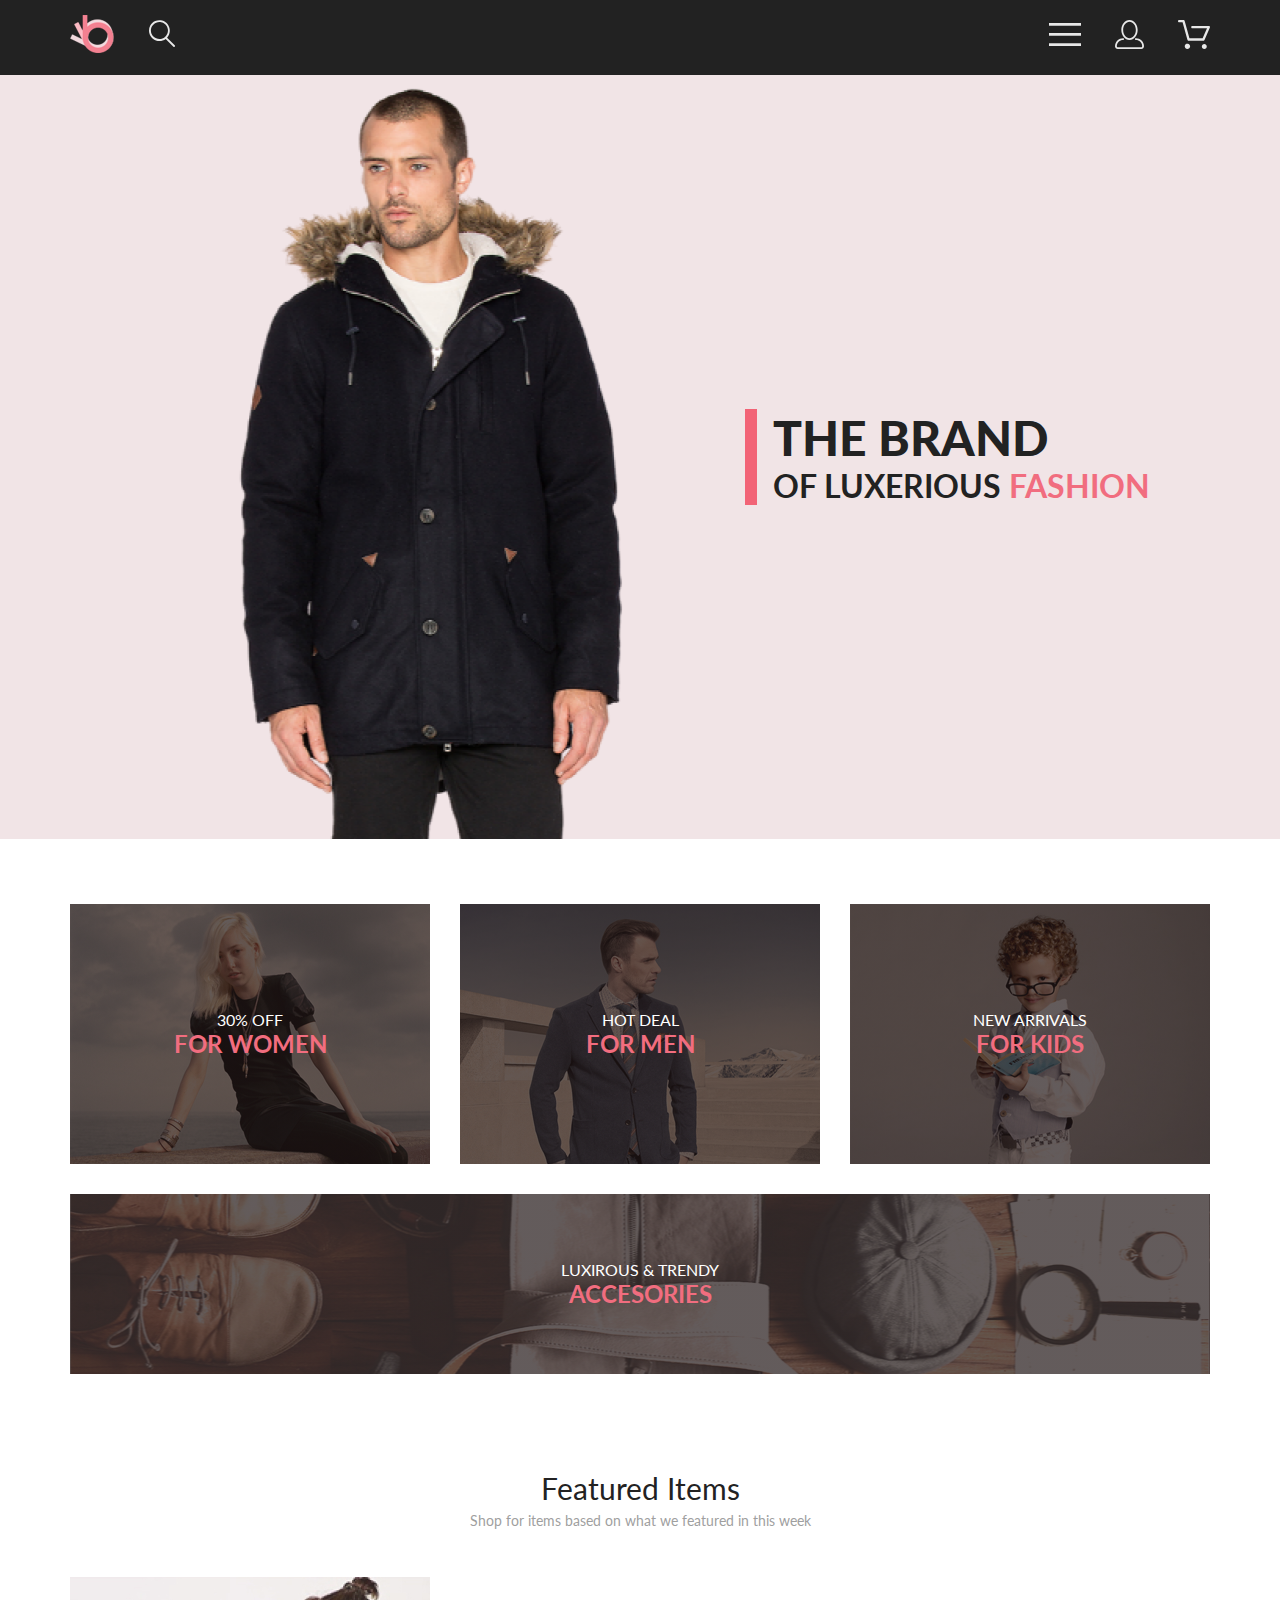
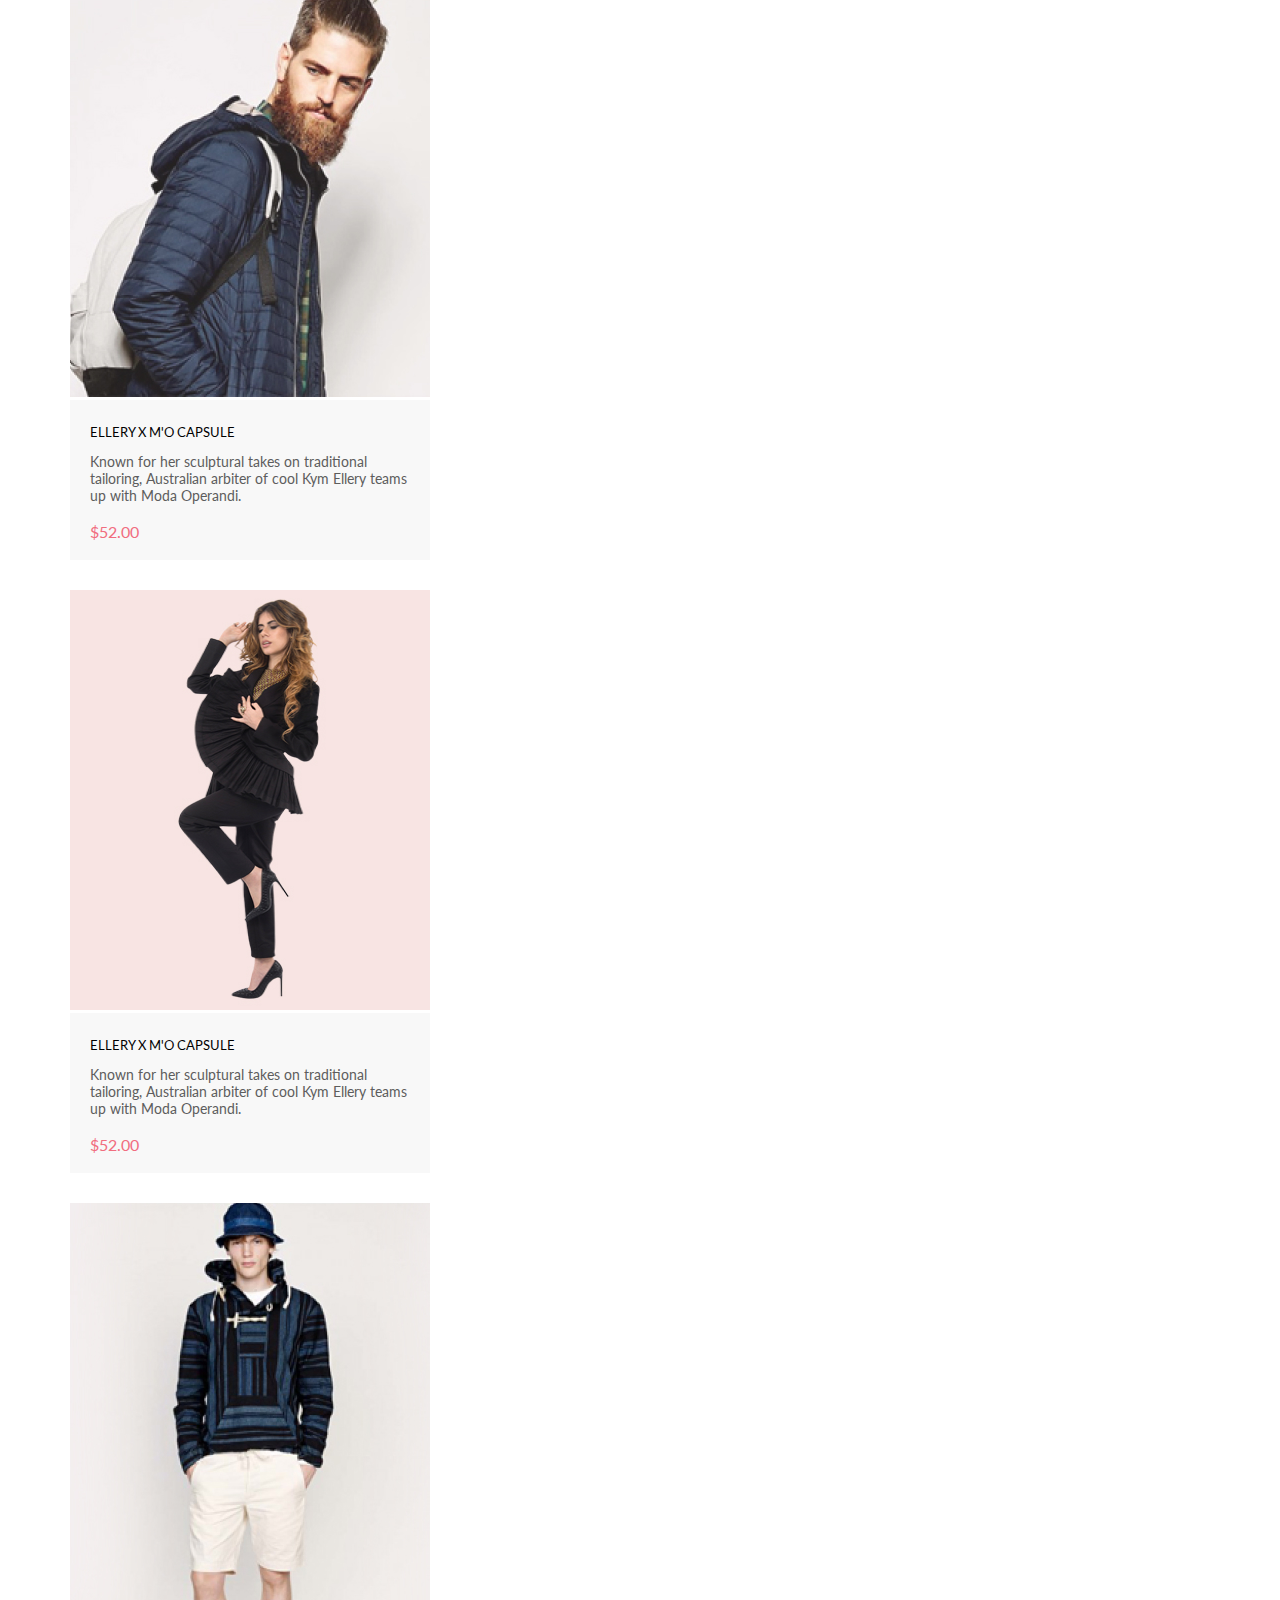
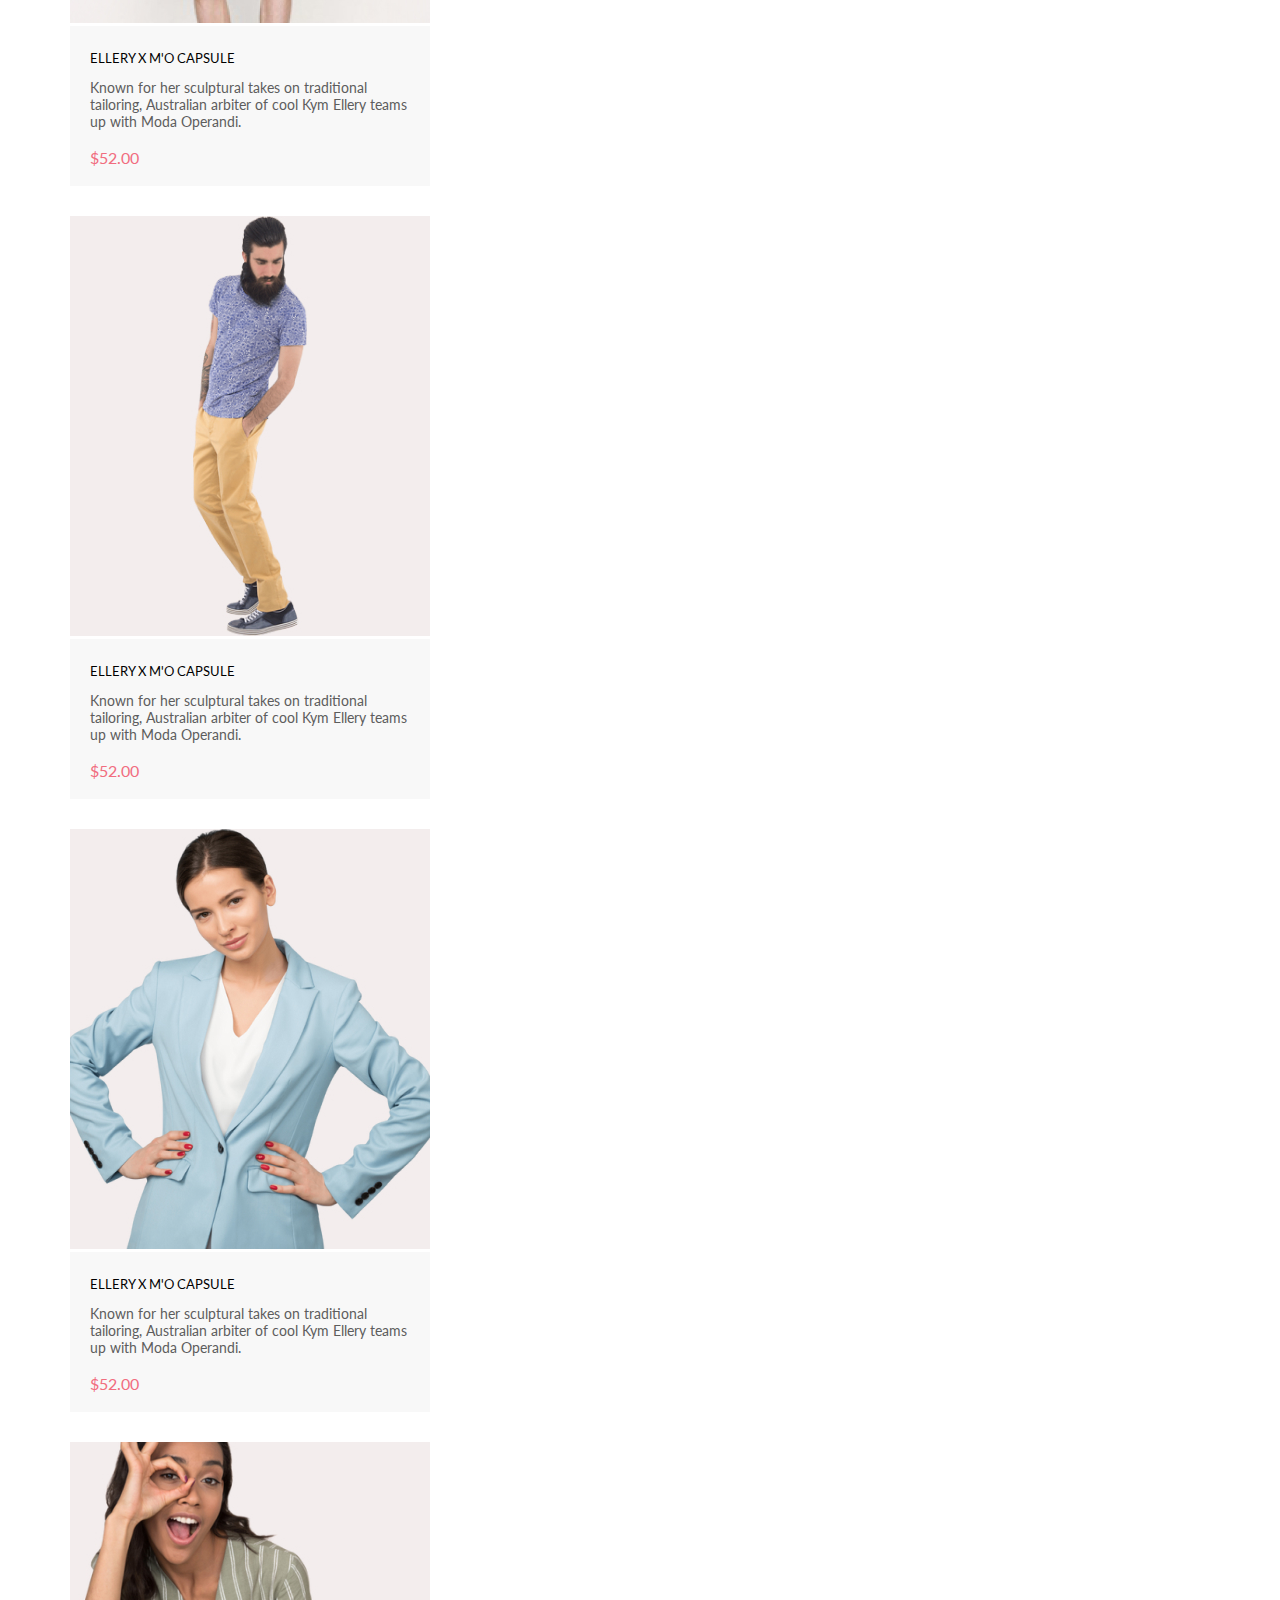
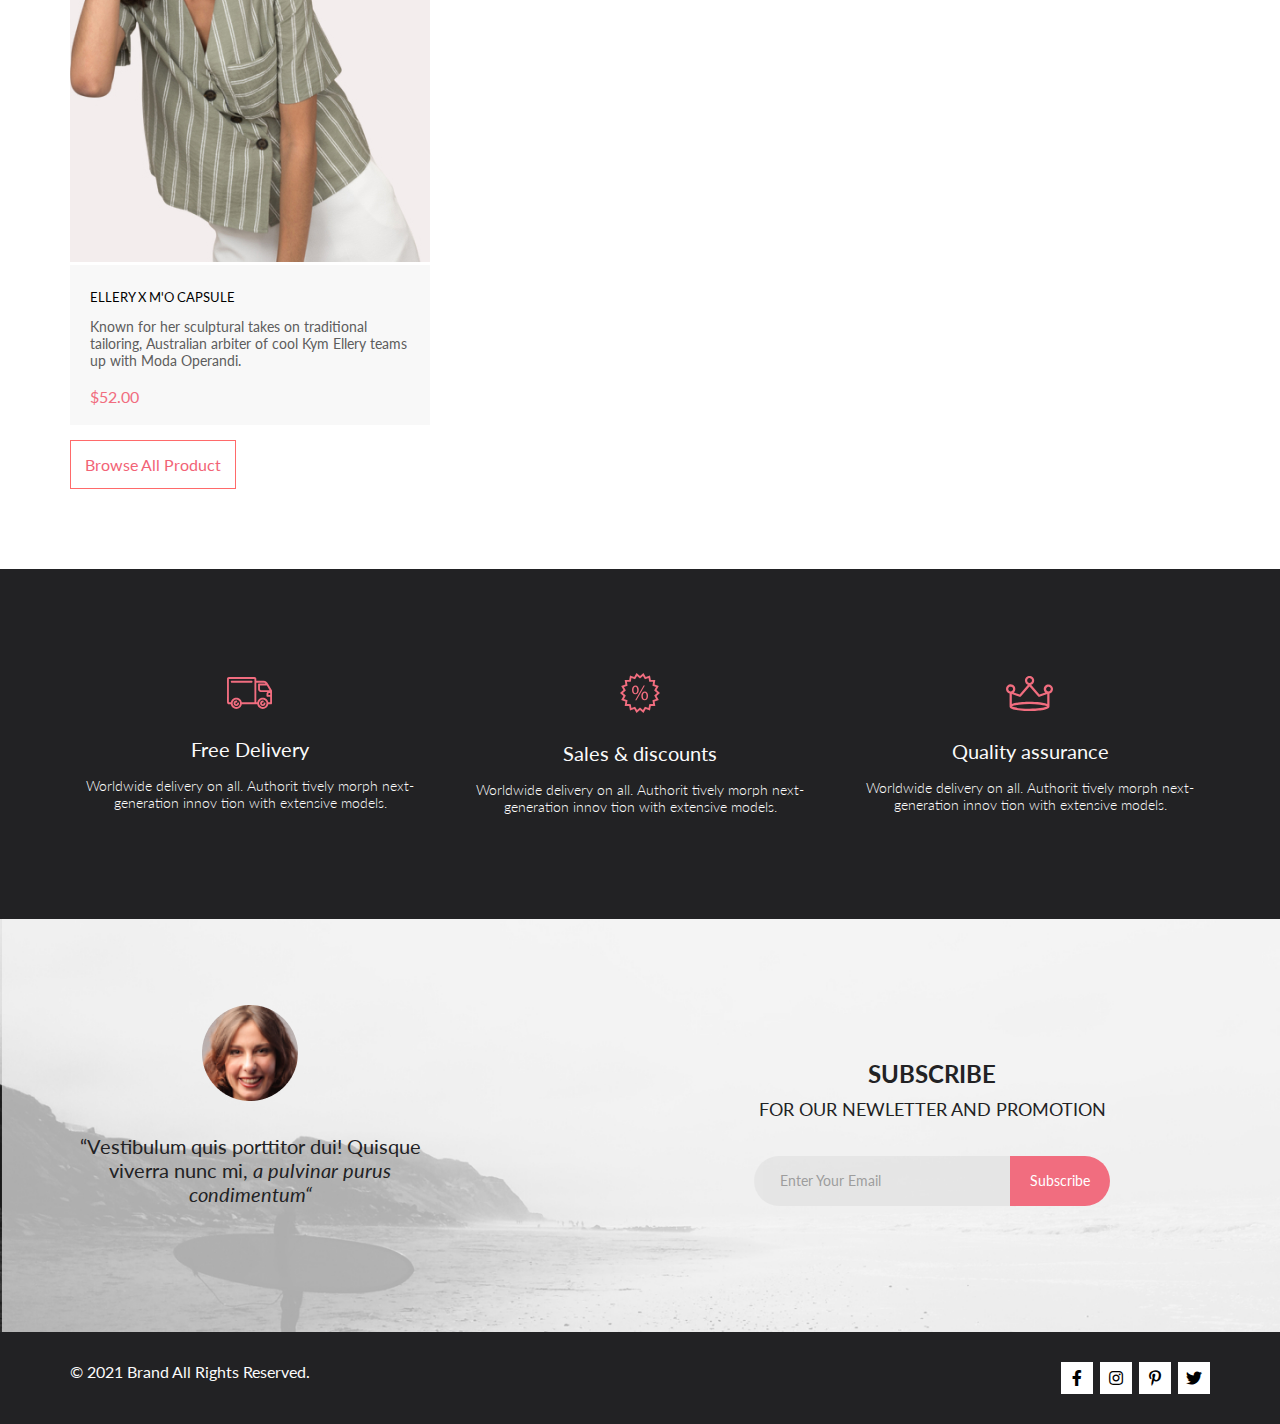
==== commit c0889a1e: "add cart.html" ====
--- a/index.html
+++ b/index.html
@@ -9,6 +9,7 @@
 <link href="https://cdn.jsdelivr.net/npm/bootstrap@5.0.0-beta2/dist/css/bootstrap.min.css" rel="stylesheet" integrity="sha384-BmbxuPwQa2lc/FVzBcNJ7UAyJxM6wuqIj61tLrc4wSX0szH/Ev+nYRRuWlolflfl" crossorigin="anonymous">
 <link rel="stylesheet" href="https://cdnjs.cloudflare.com/ajax/libs/font-awesome/5.15.2/css/all.min.css"/>
 <link rel="stylesheet" type="text/css" href="style.css">
+<link rel="stylesheet" type="text/css" href="mediaquerries.css">
 <link rel="stylesheet" type="text/css" href="overlay.scss">
   <title>Main</title>
 </head>
@@ -21,8 +22,8 @@
       </div>
       <div class="navbar__icons navbar__icons-right">
         <div class="navbar__icon burger"><img src="img/burger.svg" alt="menu"></div>
-        <div class="navbar__icon"><img src="img/user.svg" alt="user"></div>
-        <div class="navbar__icon"><img src="img/cart.svg" alt="cart"></div>
+        <div class="navbar__icon hide-mobile"><img src="img/user.svg" alt="user"></div>
+        <div class="navbar__icon hide-mobile"><img src="img/cart.svg" alt="cart"></div>
       </div>
     </div>
   </header>
@@ -206,23 +207,23 @@
 </section>
 <section class="section section__important">
   <div class="section__wrapper">
-	<div class="important__items">
-		<div class="important__item">
-			<img src="img/important_1.svg">
-			<p class="important__item__subtitle">Free Delivery</p>
-			<p class="important__item__text">Worldwide delivery on all. Authorit tively morph next-generation innov tion with extensive models.</p>
-		</div>
-		<div class="important__item">
-			<img src="img/important_2.svg">
-			<p class="important__item__subtitle">Sales & discounts</p>
-			<p class="important__item__text">Worldwide delivery on all. Authorit tively morph next-generation innov tion with extensive models.</p>
-		</div>
-		<div class="important__item">
-			<img src="img/important_3.svg">
-			<p class="important__item__subtitle">Quality assurance</p>
-			<p class="important__item__text">Worldwide delivery on all. Authorit tively morph next-generation innov tion with extensive models.</p>
-		</div>
-	</div>
+    <div class="important__items">
+      <div class="important__item">
+        <img src="img/important_1.svg">
+        <p class="important__item__subtitle">Free Delivery</p>
+        <p class="important__item__text">Worldwide delivery on all. Authorit tively morph next-generation innov tion with extensive models.</p>
+      </div>
+      <div class="important__item">
+        <img src="img/important_2.svg">
+        <p class="important__item__subtitle">Sales & discounts</p>
+        <p class="important__item__text">Worldwide delivery on all. Authorit tively morph next-generation innov tion with extensive models.</p>
+      </div>
+      <div class="important__item">
+        <img src="img/important_3.svg">
+        <p class="important__item__subtitle">Quality assurance</p>
+        <p class="important__item__text">Worldwide delivery on all. Authorit tively morph next-generation innov tion with extensive models.</p>
+      </div>
+    </div>
   </div>
 </section>
 <section class="section section__subscription">
--- a/style.css
+++ b/style.css
@@ -12,7 +12,7 @@
   height: 75px;
   background-color: #222;
   position: fixed;
-  z-index: 1;
+  z-index: 3;
   top: 0;
 }
 .navbar__wrapper,.section__wrapper{
@@ -280,6 +280,8 @@
   flex-direction: column;
   align-items: center;
   justify-content: center;
+  max-width: 360px;
+  align-self: center;
 }
 p.important__item__subtitle {
   font-style: normal;
@@ -444,13 +446,6 @@
   font-size: 14px;
   line-height: 17px;
 }
-.filter_btn{
-  color: #6F6E6E;
-  font-size: 14px;
-  line-height: 17px;
-  text-decoration: none;
-  margin-right: 28px;
-}
 .filter__icon{
   margin-left: 10px;
 }
@@ -466,13 +461,16 @@
   display: flex;
   justify-content: space-between;
 }
-.pages__links::before {
-   font-family: "Font Awesome 5 Free";
-   content: '\f053';
-}
-.pages__links::after {
-   font-family: "Font Awesome 5 Free";
-   content: '\f054';
+.page__links__arrow{
+  color: #000;
+  position: relative;
+  top: -1px;
+}
+.page__links__arrow:hover{
+  color: #F16D7F;
+}
+.pages__links::before:hover{
+  color: #fff;
 }
 .page__link{
   font-weight: 300;
@@ -640,9 +638,6 @@
   color: #a0a0a0;
   margin-bottom: 65px;
 }
-.section__description__block .filter_btn{
-  margin-right: 23px;
-}
 .cart__button{
   margin-top: 48px;
   width: 211px;
@@ -657,4 +652,302 @@
 .cart__button:hover{
   background: #F26376;
   color:#fff;
+}
+.filter__column{
+  height: 30px;
+  position: relative;
+}
+::-webkit-details-marker{
+  display: none;
+}
+.filter{
+  position: absolute;
+  top: 0;
+  left: 0;
+  user-select: none;
+  max-height: 26px;
+  transition: max-height 0.3s ease-in, box-shadow 0.3s ease-in;
+  overflow: hidden;
+}
+.filter__main{
+  position: relative;
+}
+.filter:hover .filter__summary, .filter__category:hover .filter__category__summary{
+  color: #EF5B70;
+}
+.filter__summary{
+  outline: none;
+  transition: color 0.3s ease-out;
+}
+.filter__fakesummary{
+  opacity: 0;
+  visibility: hidden;
+}
+.filter[open]{
+  background: #fff;
+  box-shadow: 6px 4px 35px rgba(0, 0, 0, 0.21);
+  width: 360px;
+  max-height: 530px;
+  z-index: 2;
+  top: -13px;
+  left: -16px;
+  padding-top: 13px;
+  padding-left: 16px;
+}
+.filter__category{
+  margin-top: 16px;
+  margin-bottom: 18px;
+}
+.filter__category__summary{
+  border-left: 5px solid #EF5B70;
+  border-bottom: 1px solid #EBEBEB;
+  font-size: 14px;
+  line-height: 17px;
+  outline: none;
+  padding: 11px;
+  transition: color 0.3s ease-out;
+}
+.filter[open] .filter__summary, .filter__category[open] .filter__category__summary{
+  color: #EF5B70;
+}
+.filter__category__details{
+  list-style: none;
+  padding-left: 17px;
+  margin: 24px 0;
+}
+.filter__category__details li{
+  font-size: 14px;
+  line-height: 17px;
+  color: #6F6E6E;
+  margin-bottom: 11px;
+}
+.filter__column__more{
+  display: flex;
+  justify-content: flex-start;
+}
+.filter__column__more .filter[open]{
+  width: 200px;
+  position: absolute;
+}
+.filter__column__more .filter__column {
+  margin-right: 28px;
+}
+.filter__details__checkbox{
+  padding: 10px;
+  font-size: 14px;
+  line-height: 16px;
+  color: #6F6E6E;
+}
+.filter__btns {
+  display: flex;
+}
+.filter__btns .filter__column {
+  margin-right: 23px;
+}
+.filter__btns .filter[open] {
+  width: 200px;
+  position: absolute;
+}
+.checkbox>input {
+  position: absolute;
+  z-index: -1;
+  opacity: 0;
+}
+.checkbox>span {
+  display: inline-flex;
+  align-items: center;
+  user-select: none;
+}
+.checkbox>span::before {
+  content: '';
+  display: inline-block;
+  width: 12px;
+  height: 12px;
+  flex-shrink: 0;
+  flex-grow: 0;
+  border: 1px solid #EBEBEB;
+  margin-right: 10px;
+  background-repeat: no-repeat;
+  background-position: center center;
+  background-size: 50% 50%;
+}
+.checkbox{
+  margin-bottom: 10px;
+}
+.checkbox>input:not(:disabled):not(:checked)+span:hover::before {
+  border-color: rgb(239 91 114);
+}
+.checkbox>input:not(:disabled):active+span::before {
+  background-color: rgb(239 91 114);
+  border-color: rgb(239 91 114);
+}
+.checkbox>input:focus+span::before {
+  box-shadow: 0 0 0 0.2rem rgba(239, 91, 114, 0.25);
+}
+.checkbox>input:focus:not(:checked)+span::before {
+  border-color: rgb(239 91 114);
+}
+.checkbox>input:checked+span::before {
+  border-color: rgb(239 91 114);
+  background-color: rgb(239 91 114);
+  background-image: url("data:image/svg+xml,%3csvg xmlns='http://www.w3.org/2000/svg' viewBox='0 0 8 8'%3e%3cpath fill='%23fff' d='M6.564.75l-3.59 3.612-1.538-1.55L0 4.26 2.974 7.25 8 2.193z'/%3e%3c/svg%3e");
+}
+.checkbox>input:disabled+span::before {
+  background-color: #e9ecef;
+}
+
+/*Cart*/
+.section__checkout .section__wrapper{
+  padding-top: 96px;
+  padding-bottom: 128px;
+  display: flex;
+}
+.checkout__products {
+  display: flex;
+  flex-direction: column;
+  width: 100%;
+}
+.checkout__product {
+  display: flex;
+  filter: drop-shadow(17px 19px 24px rgba(0, 0, 0, 0.13));
+  margin-bottom: 40px;
+}
+.checkout__product__image {
+  width: 262px;
+}
+.checkout__product__details {
+  padding: 22px 31px 62px;
+  background: #fff;
+  width: 100%;
+}
+.checkout__product__details__info{
+  font-size: 22px;
+  line-height: 26px;
+  color: #575757;
+  margin-bottom: 6px;
+}
+.checkout__product__details__heading {
+  font-size: 24px;
+  line-height: 29px;
+  color: #222222;
+  margin-bottom: 42px;
+  max-width: 262px;
+}
+span.checkout__product__details__price {
+  color: #F16D7F;
+}
+.checkout__product__details__cross {
+  position: absolute;
+  top: 28px;
+  right: 22px;
+  font-size: 18px;
+  color: #575757;
+  cursor: pointer;
+}
+.checkout__product__details__cross:hover {
+  color: #f16d7f;
+}
+.checkout__cart__buttons {
+  display: flex;
+  justify-content: space-between;
+}
+.checkout__cart__button {
+  font-weight: 300;
+  font-size: 14px;
+  line-height: 17px;
+  color: #000000;
+  background: #fff;
+  padding: 17px 40px;
+  border: 1px solid #A4A4A4;
+  transition: all 0.2s ease-in;
+}
+.checkout__cart__button:hover, .checkout__form__address__button:hover {
+  background: #f16d7f;
+  color: #fff;
+}
+.checkout__form {
+  margin-left: 128px;
+}
+.checkout__product__quantity{
+  width: 43px;
+  height: 24px;
+  text-align: center;
+  font-size: 18px;
+  line-height: 22px;
+  color: #656565;
+  margin-left: 24px;
+  border: 1px solid #EAEAEA;
+}
+.checkout__form__details {
+  display: flex;
+  flex-direction: column;
+  margin-bottom: 57px;
+}
+.checkout__form__address {
+  font-size: 16px;
+  line-height: 19px;
+  color: #222222;
+  margin-bottom: 20px;
+}
+.checkout__form__address__input {
+  margin-bottom: 20px;
+  border: 1px solid #A4A4A4;
+  padding: 13px 17px;
+  font-size: 13px;
+  line-height: 16px;
+  color: #222222;
+  width: 360px;
+  font-weight: 300;
+}
+input.checkout__form__address__input::placeholder {
+  color: #b1b1b1;
+}
+.checkout__form__address__button{
+  width: 100px;
+  height: 34px;
+  font-weight: 300;
+  font-size: 11px;
+  line-height: 13px;
+  color: #4A4A4A;
+  background: #fff;
+  border: 1px solid #A4A4A4;
+  margin-top: 24px;
+  transition: all 0.2s ease-in;
+}
+.checkout__form__total {
+  background: #F5F3F3;
+  padding: 39px 34px;
+  width: 360px;
+  height: 214px;
+}
+.checkout__form__total_subtotal {
+  font-size: 11px;
+  line-height: 13px;
+  color: #4A4A4A;
+  text-align: right;
+}
+.checkout__form__total_grantotal {
+  font-weight: 300;
+  font-size: 16px;
+  line-height: 19px;
+  color: #222222;
+  text-align: right;
+}
+.checkout__form__total hr {
+  color: #d2d2d2;
+}
+.checkout__form__total__button {
+  background: #F16D7F;
+  font-weight: 300;
+  font-size: 16px;
+  line-height: 19px;
+  color: #FFFFFF;
+  padding: 15px 42px;
+  border: none;
+  transition: all 0.2s ease-in;
+}
+.checkout__form__total__button:hover {
+  background: none;
+  color: #f16d7f;
+  border: 1px solid #f16d7f;
 }--- a/mediaquerries.css
+++ b/mediaquerries.css
@@ -0,0 +1,13 @@
+@media screen and (max-width:768px){
+   .important__items{
+       flex-direction: column;
+   }  
+}
+@media screen and (max-width:480px){
+    .overlay .menu{
+        width: 100%;
+    }
+    .hide-mobile{
+        display: none;
+    }
+}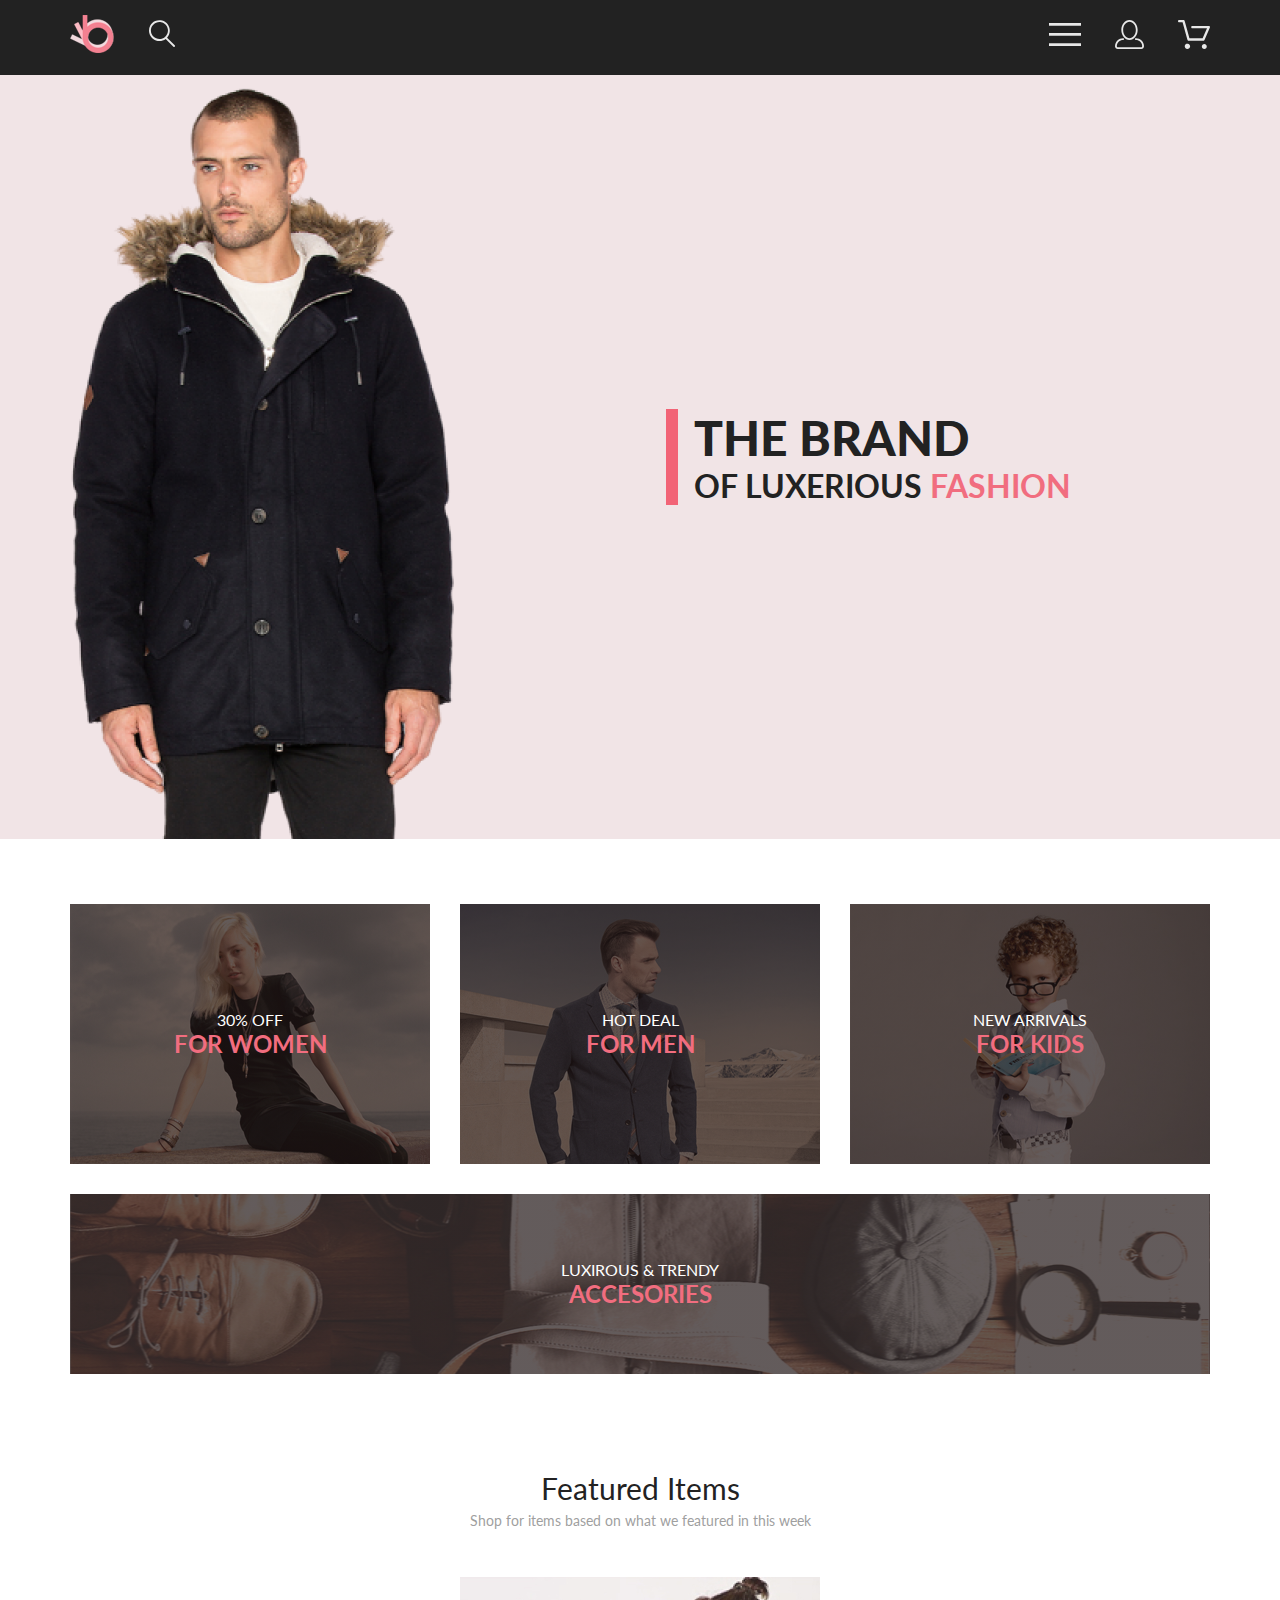
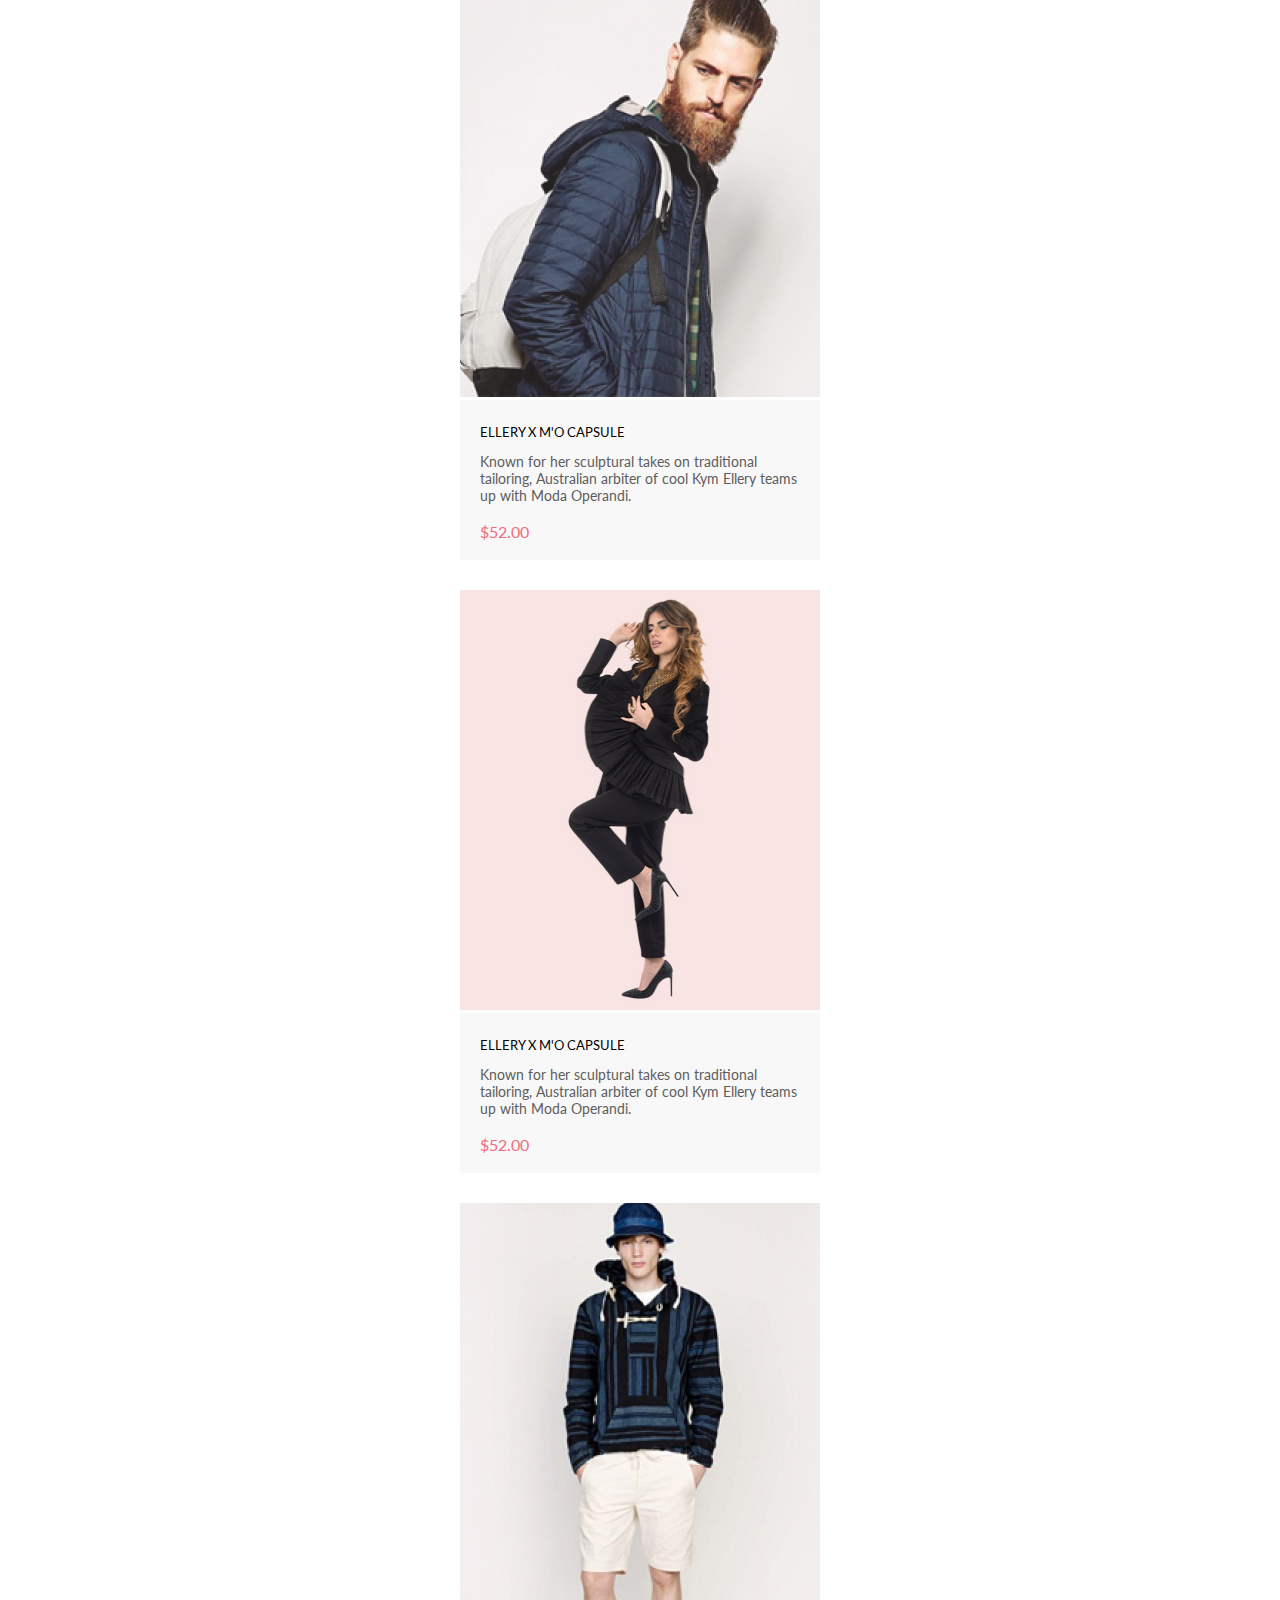
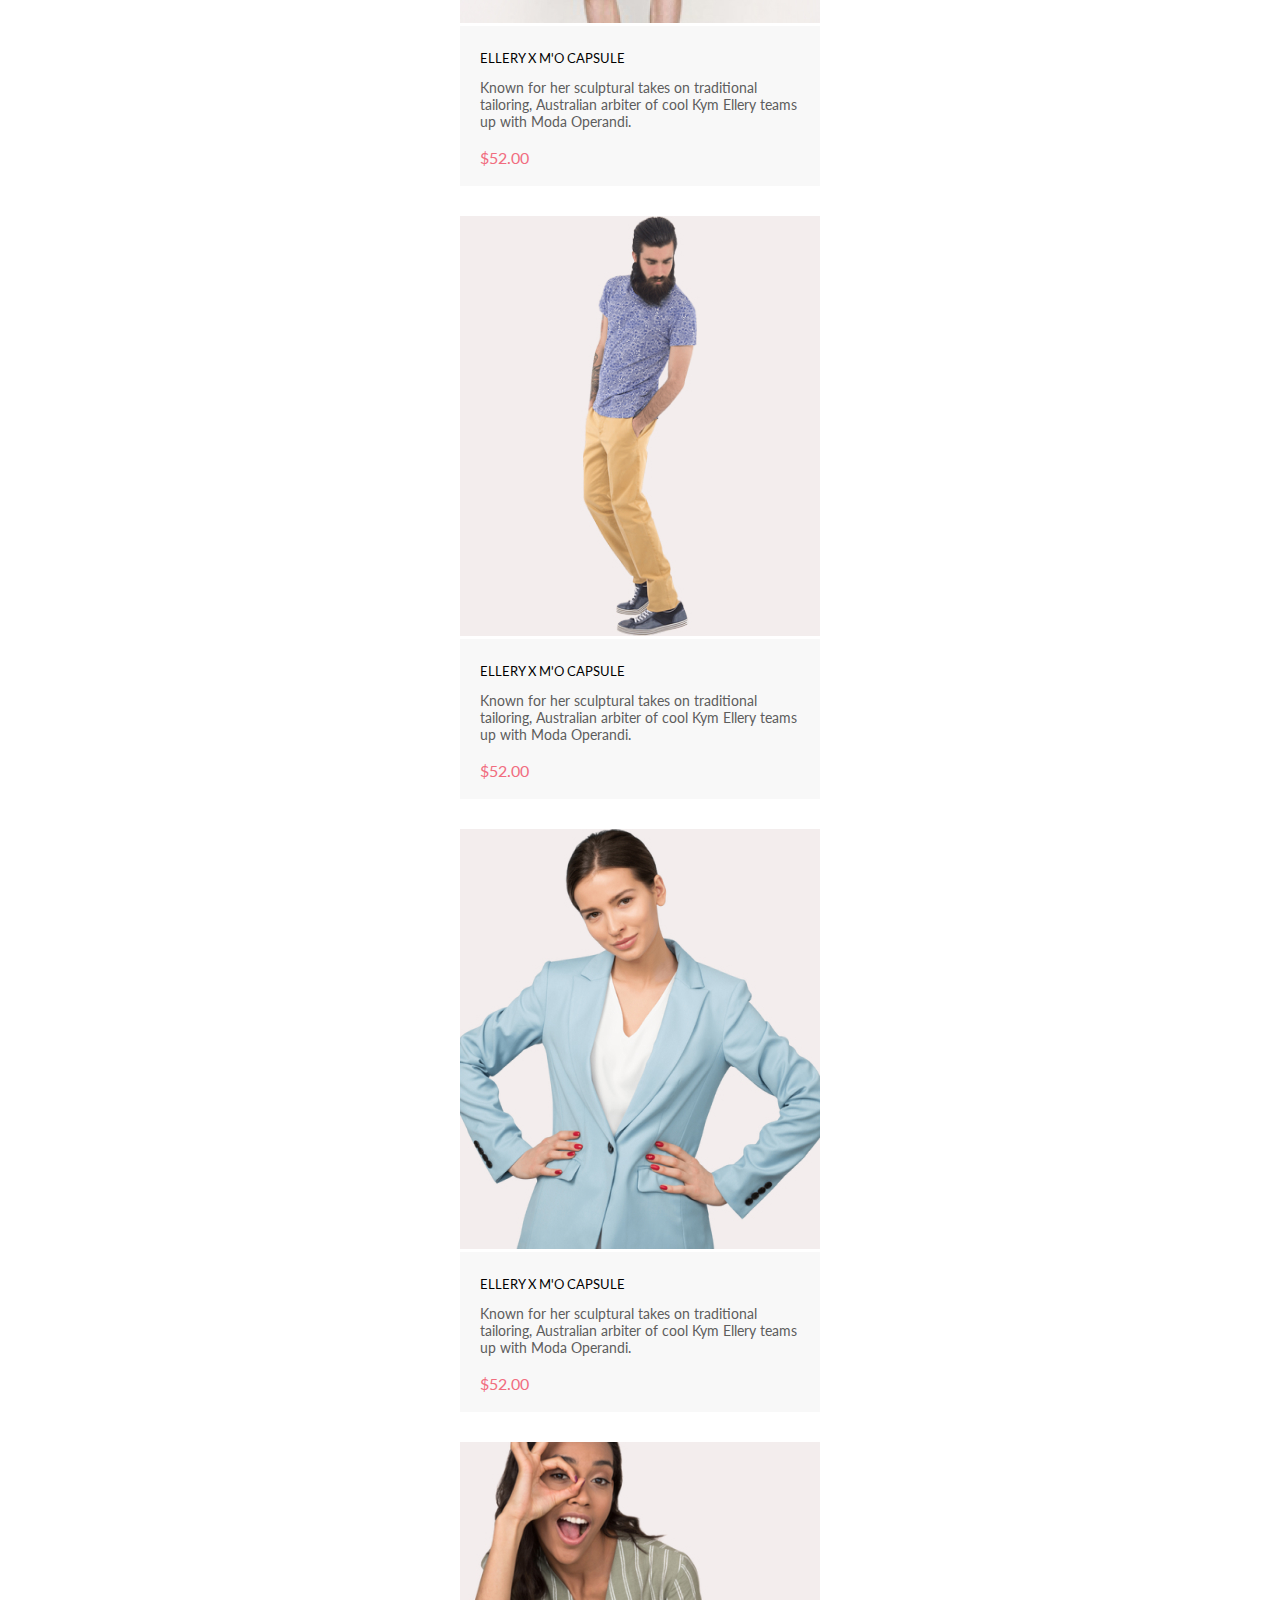
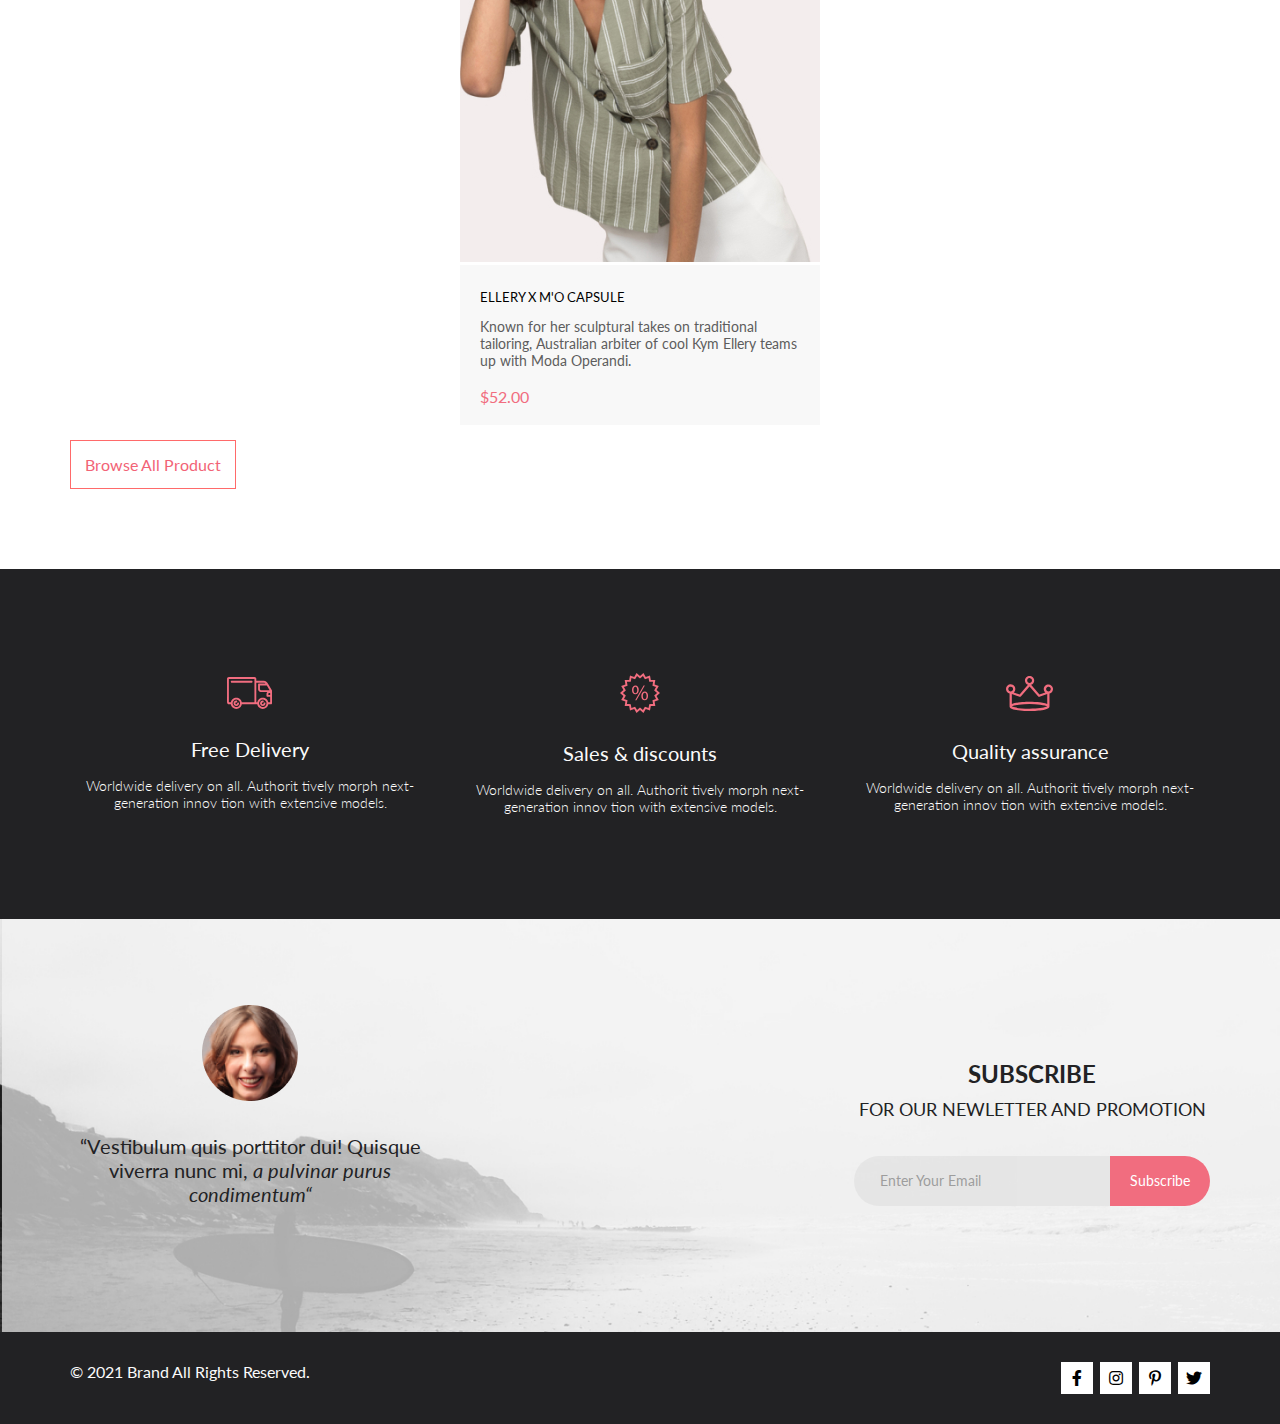
==== commit 61eb0eca: "add adaptive" ====
--- a/index.html
+++ b/index.html
@@ -59,6 +59,7 @@
   </section>
   <section class="section section__intro">
     <div class="section__wrapper">
+		<div class="section__intro__image"></div>
         <div class="section__intro__heading">
           <h1 class="heading">
             <span class="heading-big">THE BRAND</span><br>OF LUXERIOUS <span class="heading-pink">FASHION</span>
--- a/style.css
+++ b/style.css
@@ -40,6 +40,7 @@
 }
 .navbar__icon{
   margin: auto 17px;
+  cursor: pointer;
 }
 .navbar__icons:first-child{
   margin-left: -17px;
@@ -55,6 +56,17 @@
   background: #F1E4E6;
   margin-top: 75px;
 }
+.section.section__intro .section__wrapper {
+  display: flex;
+}
+.section__intro__image {
+  background: url(img/main-man-new.png) no-repeat;
+  height: 764px;
+  width: 40%;
+  flex-grow: 1;
+  background-size: contain;
+}
+
 .heading {
   font-style: normal;
   font-weight: 700;
@@ -70,11 +82,7 @@
   display: flex;
   flex-direction: column;
   justify-content: center;
-  height: 764px;
-  align-items: flex-end;
-  margin-right: 60px;
-  background: #F1E4E6 url(img/main-man.png) no-repeat;
-  background-position: -20%;
+  flex-grow: 1;
 }
 .heading-big{
   font-size: 48px;
@@ -165,10 +173,9 @@
 .card {
   width: 100%;
   max-width: 360px;
-  margin: 0;
   border-radius: 0;
   border: none;
-  margin-bottom: 30px;
+  margin: 0 auto 30px;
 }
 .card__picture{
   width: 100%;
@@ -208,9 +215,6 @@
 .card__btn:hover{
   border-color: #f16d7f;
   background-color: #f16d7f;
-}
-.row{
-  margin-bottom: 30px;
 }
 h2{
   font-style: normal;
@@ -306,7 +310,6 @@
   display: flex;
   justify-content: space-between;
   align-items: flex-end;
-	flex-wrap: wrap;
 }
 .subscription__block-left {
   text-align: center;
@@ -320,9 +323,6 @@
   line-height: 24px;
   text-align: center;
   color: #222224;
-}
-.subscription__block-right{
-  margin-right: 100px;
 }
 .subscription__subtitle {
   font-style: normal;
@@ -445,6 +445,13 @@
   font-weight: 600;
   font-size: 14px;
   line-height: 17px;
+}
+.filter__column__more .filter__heading {
+  font-weight: normal;
+  color: #6F6E6E;
+}
+.filter__column__more .filter__icon{
+  color: #6F6E6E;
 }
 .filter__icon{
   margin-left: 10px;
@@ -637,6 +644,7 @@
   width: 641px;
   color: #a0a0a0;
   margin-bottom: 65px;
+  max-width: 100%;
 }
 .cart__button{
   margin-top: 48px;
@@ -866,6 +874,8 @@
   color: #fff;
 }
 .checkout__form {
+  display: flex;
+  flex-direction: column;
   margin-left: 128px;
 }
 .checkout__product__quantity{
--- a/mediaquerries.css
+++ b/mediaquerries.css
@@ -1,7 +1,83 @@
 @media screen and (max-width:768px){
-   .important__items{
+    .section__wrapper {
+        padding: 0 16px;
+    }
+    .navbar__wrapper{
+        padding: 0 32px;
+    }
+    .important__items{
        flex-direction: column;
-   }  
+   }
+   .heading {
+        font-size: 24px;
+        line-height: 29px;
+	}
+	.heading-big {
+        font-size: 44px;
+        line-height: 53px;
+	}
+	.section__intro {
+        height: 370px;
+	}
+	.section__intro__image {
+        height: 370px;
+	    background-position-x: 60px;
+	}
+    .section__categories__line {
+        gap: 20px;
+    }
+    .section__category {
+        width: 232px;
+        height: 167px;
+    }
+    .section__category-accesories {
+        width: 100%;
+        margin-top: 20px;
+    }
+    .subscription__blocks{
+        flex-direction: column;
+        align-items: center;
+    }
+    .subscription__block-left {
+        margin-bottom: 48px;
+    }
+    .filter__column__more {
+        justify-content: flex-end;
+    }
+    .filter__column__more .filter__column {
+        margin-left: 28px;
+        margin-right: 0;
+    }
+    section.section.section__checkout .section__wrapper {
+        flex-direction: column;
+    }
+    .checkout__products {
+        margin-bottom: 64px;
+    }
+    .checkout__cart__buttons {
+        justify-content: space-around;
+    }
+    .checkout__form {
+        margin-left: 0;;
+    }
+}
+@media screen and (max-width:768px) and (min-width:480px){
+    .checkout__form {
+        flex-direction: row;
+    }
+    .checkout__form__total{
+        margin-left: 16px;
+    }
+}
+@media screen and (max-width:600px){
+	.section__intro__image {
+    display: none;
+	}
+	.section.section__intro .section__wrapper {
+        align-items: center;
+        flex-direction: column;
+        height: 100%;
+	}
 }
 @media screen and (max-width:480px){
     .overlay .menu{
@@ -10,4 +86,82 @@
     .hide-mobile{
         display: none;
     }
+    .heading {
+        font-size: 20px;
+        line-height: 24px;
+    }
+    .heading-big {
+        font-size: 38px;
+        line-height: 46px;
+    }
+    .section__categories__line{
+        flex-direction: column;
+    }
+    .section__category{
+        height: 247px;
+        width: 100%;
+    }
+    .section__category-women, .section__category-kids, .section__category-men, .section__category-accesories{
+        background-size: cover;
+    }
+    .section__category.section__category-accesories {
+        height: 111px;
+    }
+    .section__category-women:hover, .section__category-kids:hover, .section__category-men:hover, .section__category-accesories:hover {
+        background-size: auto 120%;
+    }
+    .section__categories {
+        margin-bottom: 65px;
+    }
+    p.subscription__quote__text {
+        font-size: 18px;
+        line-height: 22px;
+    }
+    p.subscription__subtitle {
+        font-size: 14px;
+    }
+    .subscription__form__input{
+        width: 220px;
+    }
+    .subscription__form__button{
+        width: 90px;
+    }
+    .footer__blocks {
+        flex-direction: column-reverse;
+        align-items: center;
+    }
+    .footer__block__links {
+        margin-bottom: 40px;
+    }
+    .footer__block__info{
+        margin-bottom: 0;
+    }
+    .navbar__wrapper{
+        padding: 0 16px;
+    }
+    .filter__main .filter__heading{
+        display: none;
+    }
+    .filter__main .filter__icon {
+        margin-left: 0;
+    }
+    .filter__heading{
+        font-size: 12px;
+    }
+    .filter__column__more .filter__icon {
+        font-size: 12px;
+    }
+    .filter__column__more .filter__column {
+        margin-left: 23px;
+    }
+    .filter__column__more .filter__column:first-child {
+        margin: 0;
+    }
+    .header__info {
+        flex-direction: column;
+        align-items: center;
+    }
+    .header__info__name {
+        margin-bottom: 32px;
+    }
 }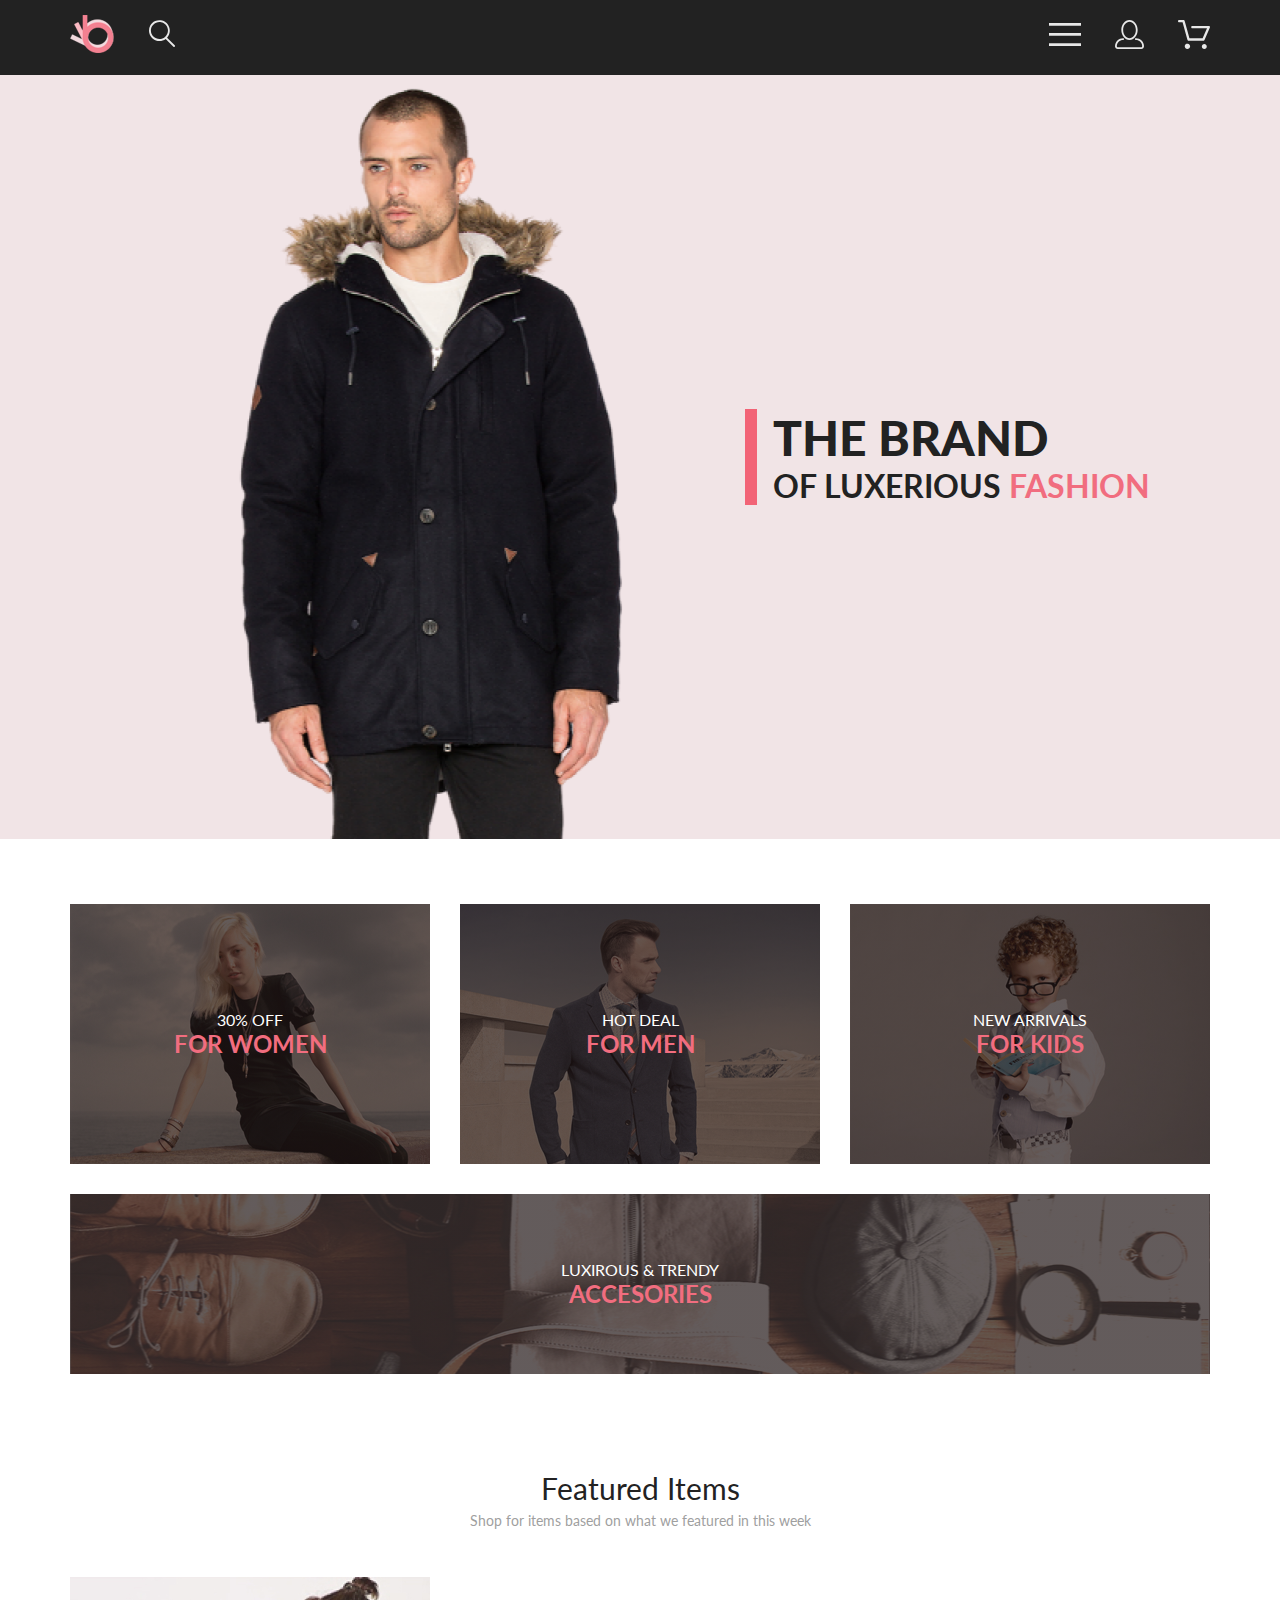
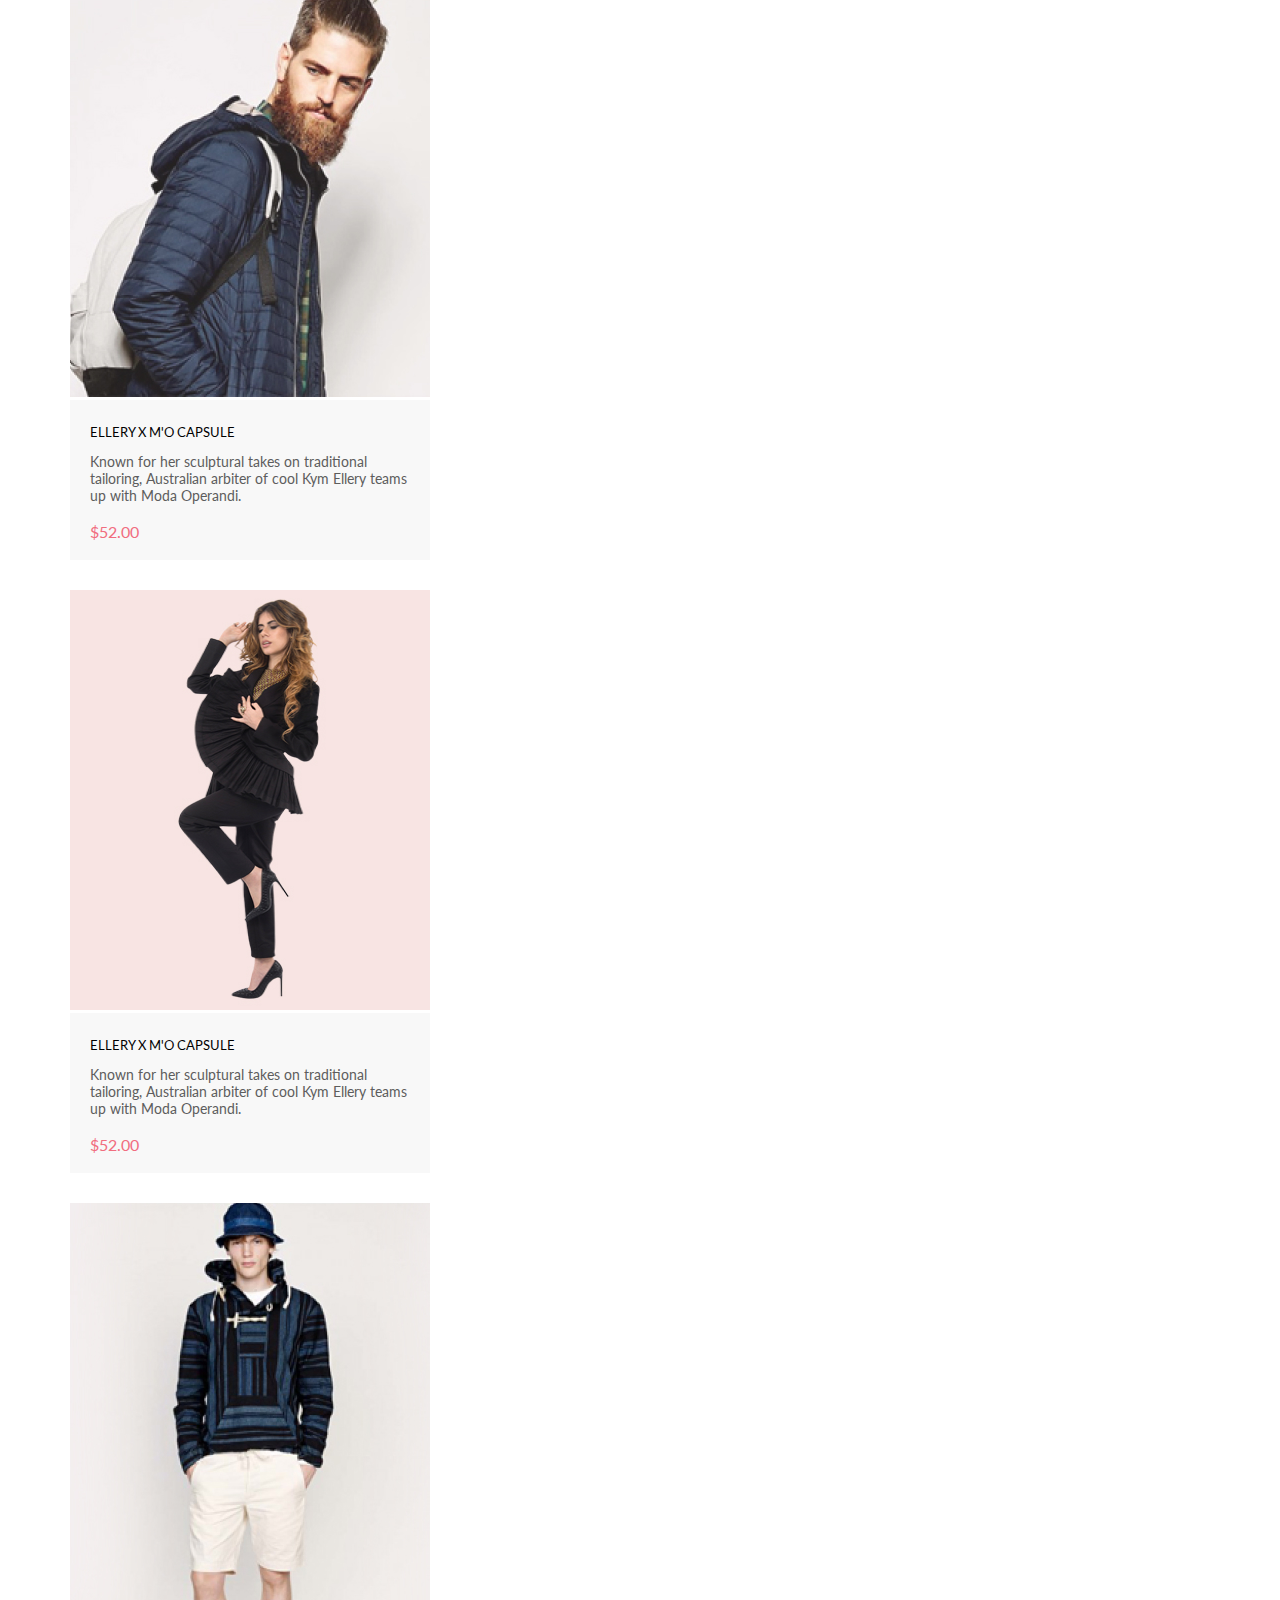
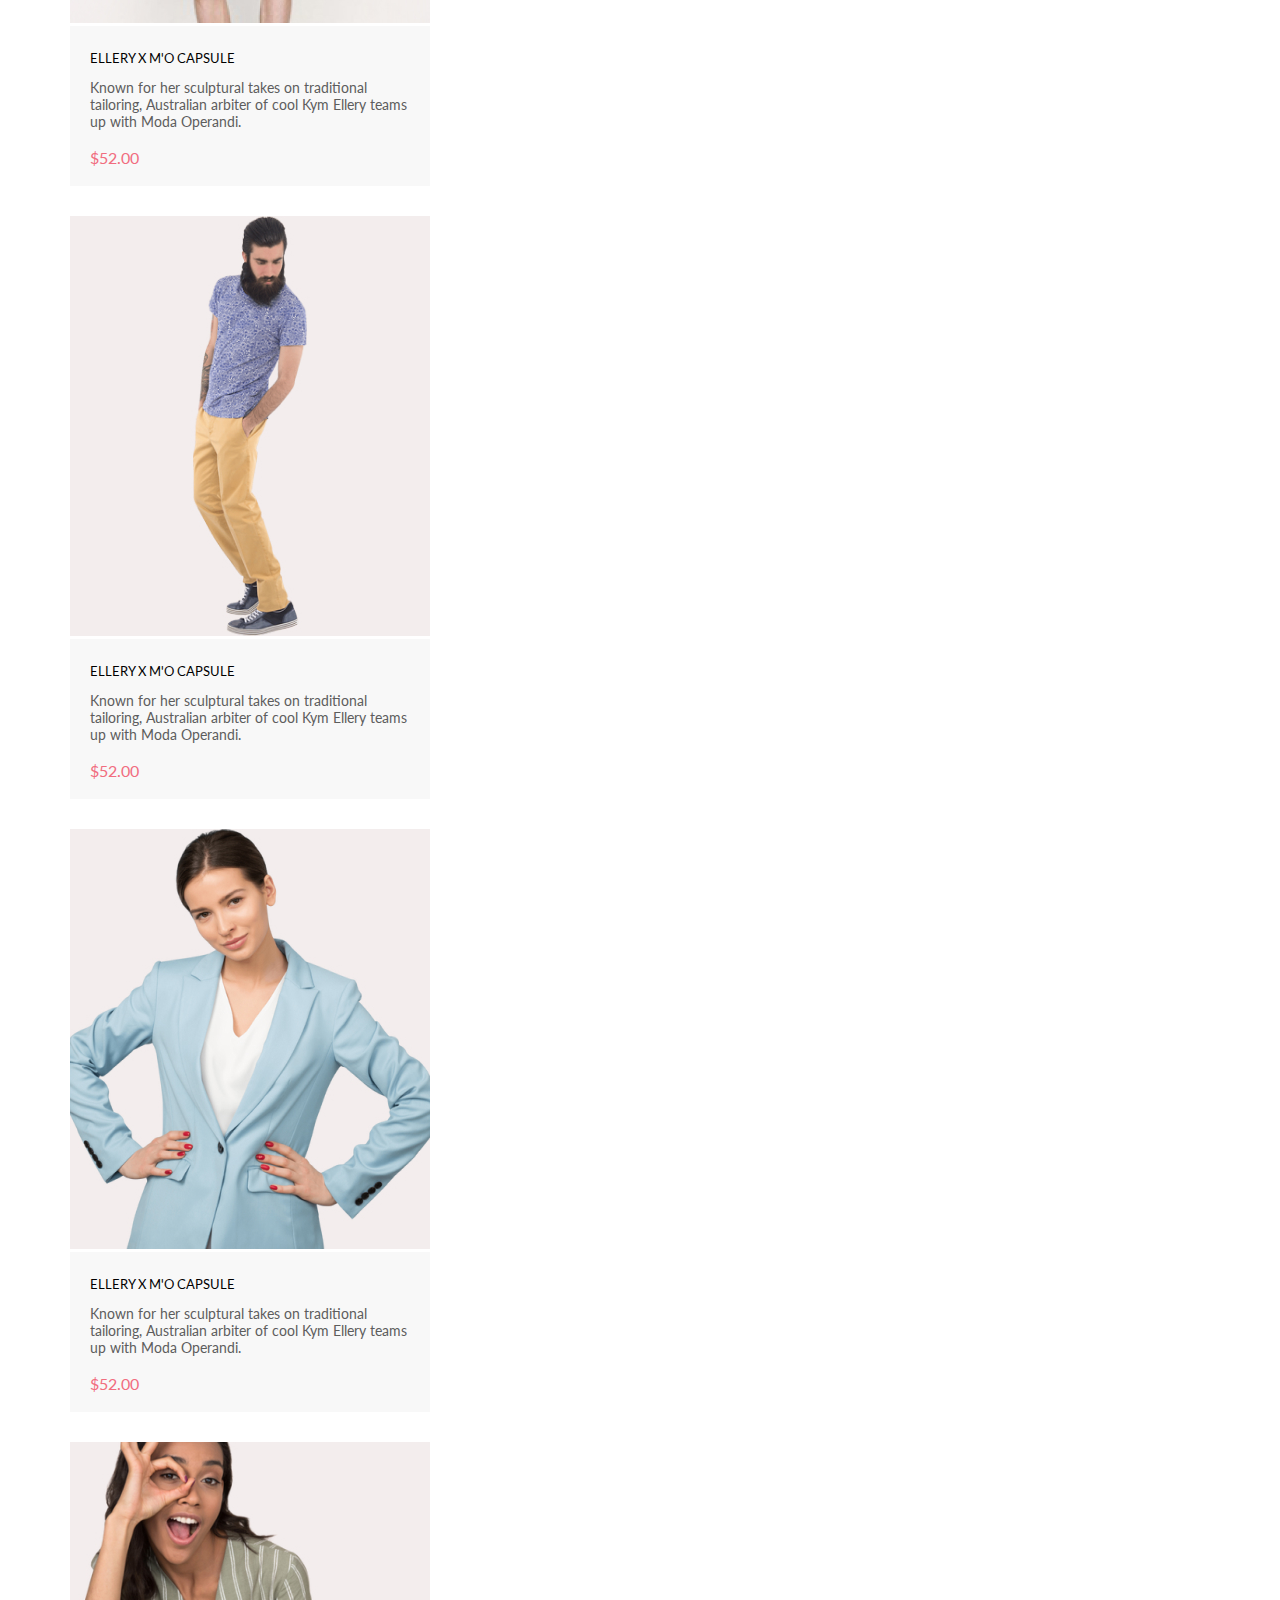
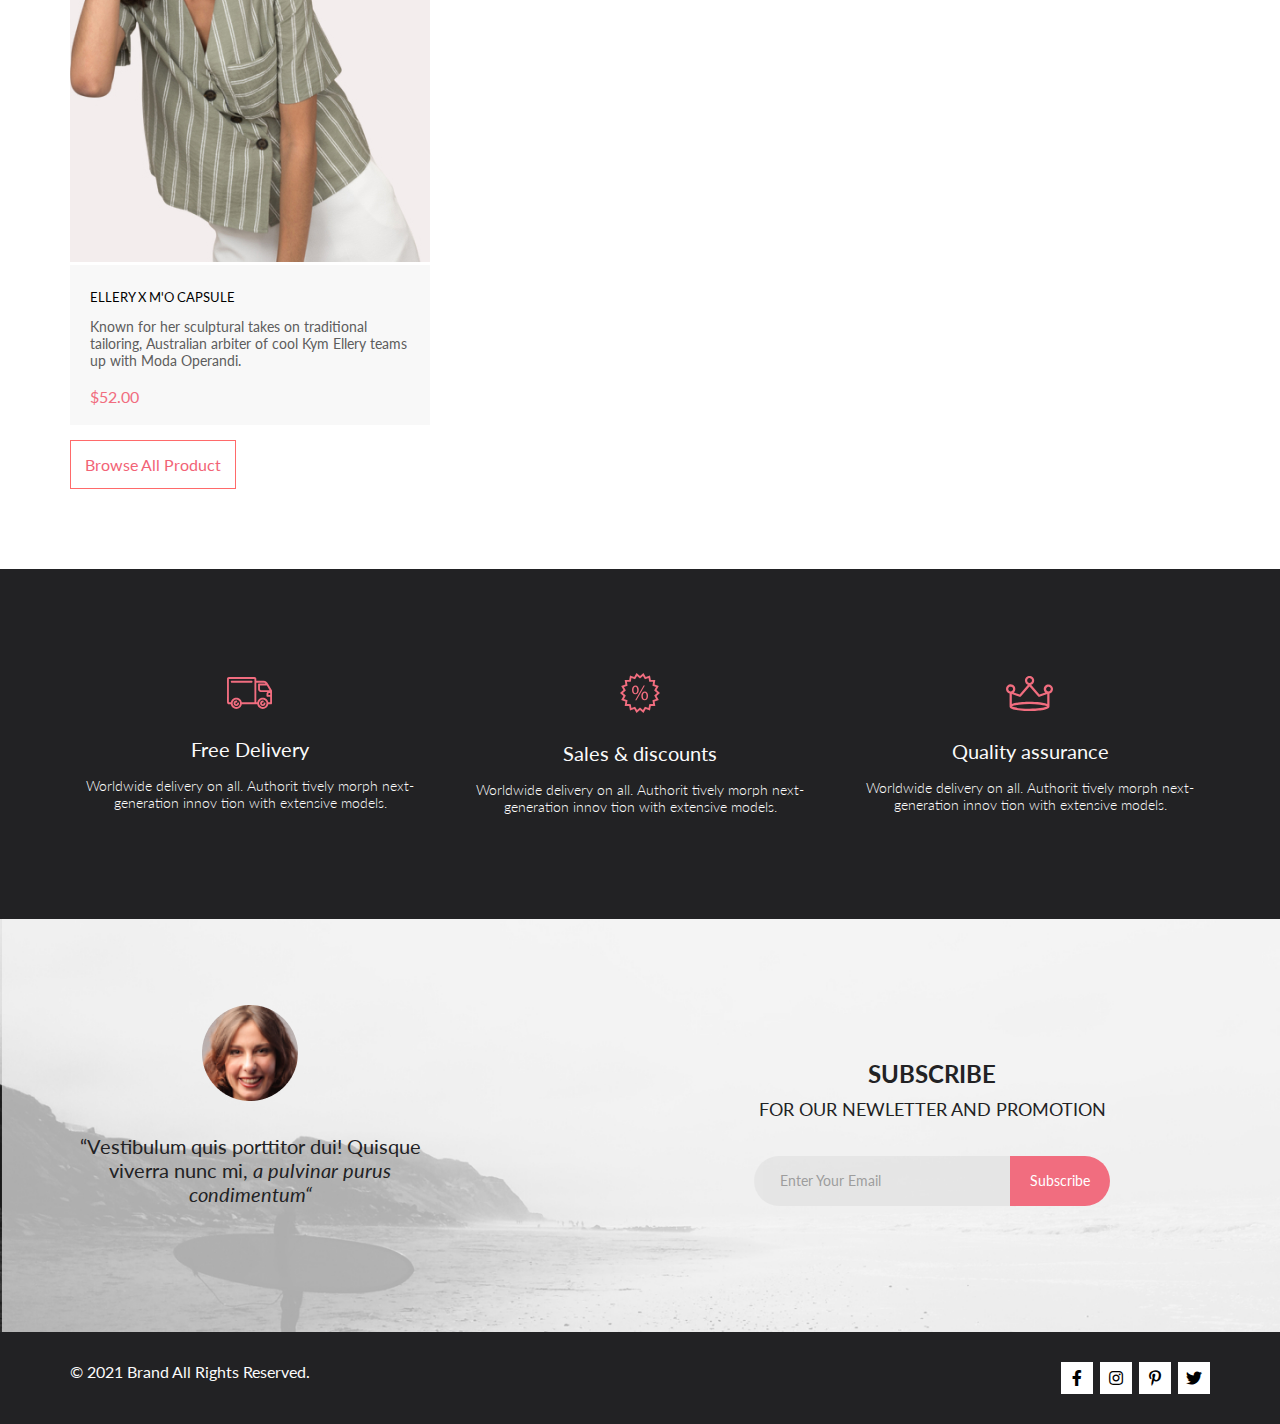
==== commit f373cda1: "Merge pull request #6 from sayanasay/dev" ====
--- a/index.html
+++ b/index.html
@@ -59,7 +59,6 @@
   </section>
   <section class="section section__intro">
     <div class="section__wrapper">
-		<div class="section__intro__image"></div>
         <div class="section__intro__heading">
           <h1 class="heading">
             <span class="heading-big">THE BRAND</span><br>OF LUXERIOUS <span class="heading-pink">FASHION</span>
--- a/style.css
+++ b/style.css
@@ -40,7 +40,6 @@
 }
 .navbar__icon{
   margin: auto 17px;
-  cursor: pointer;
 }
 .navbar__icons:first-child{
   margin-left: -17px;
@@ -56,17 +55,6 @@
   background: #F1E4E6;
   margin-top: 75px;
 }
-.section.section__intro .section__wrapper {
-  display: flex;
-}
-.section__intro__image {
-  background: url(img/main-man-new.png) no-repeat;
-  height: 764px;
-  width: 40%;
-  flex-grow: 1;
-  background-size: contain;
-}
-
 .heading {
   font-style: normal;
   font-weight: 700;
@@ -82,7 +70,11 @@
   display: flex;
   flex-direction: column;
   justify-content: center;
-  flex-grow: 1;
+  height: 764px;
+  align-items: flex-end;
+  margin-right: 60px;
+  background: #F1E4E6 url(img/main-man.png) no-repeat;
+  background-position: -20%;
 }
 .heading-big{
   font-size: 48px;
@@ -173,9 +165,10 @@
 .card {
   width: 100%;
   max-width: 360px;
+  margin: 0;
   border-radius: 0;
   border: none;
-  margin: 0 auto 30px;
+  margin-bottom: 30px;
 }
 .card__picture{
   width: 100%;
@@ -215,6 +208,9 @@
 .card__btn:hover{
   border-color: #f16d7f;
   background-color: #f16d7f;
+}
+.row{
+  margin-bottom: 30px;
 }
 h2{
   font-style: normal;
@@ -310,6 +306,7 @@
   display: flex;
   justify-content: space-between;
   align-items: flex-end;
+	flex-wrap: wrap;
 }
 .subscription__block-left {
   text-align: center;
@@ -323,6 +320,9 @@
   line-height: 24px;
   text-align: center;
   color: #222224;
+}
+.subscription__block-right{
+  margin-right: 100px;
 }
 .subscription__subtitle {
   font-style: normal;
@@ -445,13 +445,6 @@
   font-weight: 600;
   font-size: 14px;
   line-height: 17px;
-}
-.filter__column__more .filter__heading {
-  font-weight: normal;
-  color: #6F6E6E;
-}
-.filter__column__more .filter__icon{
-  color: #6F6E6E;
 }
 .filter__icon{
   margin-left: 10px;
@@ -644,7 +637,6 @@
   width: 641px;
   color: #a0a0a0;
   margin-bottom: 65px;
-  max-width: 100%;
 }
 .cart__button{
   margin-top: 48px;
@@ -874,8 +866,6 @@
   color: #fff;
 }
 .checkout__form {
-  display: flex;
-  flex-direction: column;
   margin-left: 128px;
 }
 .checkout__product__quantity{
--- a/mediaquerries.css
+++ b/mediaquerries.css
@@ -1,83 +1,7 @@
 @media screen and (max-width:768px){
-    .section__wrapper {
-        padding: 0 16px;
-    }
-    .navbar__wrapper{
-        padding: 0 32px;
-    }
-    .important__items{
+   .important__items{
        flex-direction: column;
-   }
-   .heading {
-        font-size: 24px;
-        line-height: 29px;
-	}
-	.heading-big {
-        font-size: 44px;
-        line-height: 53px;
-	}
-	.section__intro {
-        height: 370px;
-	}
-	.section__intro__image {
-        height: 370px;
-	    background-position-x: 60px;
-	}
-    .section__categories__line {
-        gap: 20px;
-    }
-    .section__category {
-        width: 232px;
-        height: 167px;
-    }
-    .section__category-accesories {
-        width: 100%;
-        margin-top: 20px;
-    }
-    .subscription__blocks{
-        flex-direction: column;
-        align-items: center;
-    }
-    .subscription__block-left {
-        margin-bottom: 48px;
-    }
-    .filter__column__more {
-        justify-content: flex-end;
-    }
-    .filter__column__more .filter__column {
-        margin-left: 28px;
-        margin-right: 0;
-    }
-    section.section.section__checkout .section__wrapper {
-        flex-direction: column;
-    }
-    .checkout__products {
-        margin-bottom: 64px;
-    }
-    .checkout__cart__buttons {
-        justify-content: space-around;
-    }
-    .checkout__form {
-        margin-left: 0;;
-    }
-}
-@media screen and (max-width:768px) and (min-width:480px){
-    .checkout__form {
-        flex-direction: row;
-    }
-    .checkout__form__total{
-        margin-left: 16px;
-    }
-}
-@media screen and (max-width:600px){
-	.section__intro__image {
-    display: none;
-	}
-	.section.section__intro .section__wrapper {
-        align-items: center;
-        flex-direction: column;
-        height: 100%;
-	}
+   }  
 }
 @media screen and (max-width:480px){
     .overlay .menu{
@@ -86,82 +10,4 @@
     .hide-mobile{
         display: none;
     }
-    .heading {
-        font-size: 20px;
-        line-height: 24px;
-    }
-    .heading-big {
-        font-size: 38px;
-        line-height: 46px;
-    }
-    .section__categories__line{
-        flex-direction: column;
-    }
-    .section__category{
-        height: 247px;
-        width: 100%;
-    }
-    .section__category-women, .section__category-kids, .section__category-men, .section__category-accesories{
-        background-size: cover;
-    }
-    .section__category.section__category-accesories {
-        height: 111px;
-    }
-    .section__category-women:hover, .section__category-kids:hover, .section__category-men:hover, .section__category-accesories:hover {
-        background-size: auto 120%;
-    }
-    .section__categories {
-        margin-bottom: 65px;
-    }
-    p.subscription__quote__text {
-        font-size: 18px;
-        line-height: 22px;
-    }
-    p.subscription__subtitle {
-        font-size: 14px;
-    }
-    .subscription__form__input{
-        width: 220px;
-    }
-    .subscription__form__button{
-        width: 90px;
-    }
-    .footer__blocks {
-        flex-direction: column-reverse;
-        align-items: center;
-    }
-    .footer__block__links {
-        margin-bottom: 40px;
-    }
-    .footer__block__info{
-        margin-bottom: 0;
-    }
-    .navbar__wrapper{
-        padding: 0 16px;
-    }
-    .filter__main .filter__heading{
-        display: none;
-    }
-    .filter__main .filter__icon {
-        margin-left: 0;
-    }
-    .filter__heading{
-        font-size: 12px;
-    }
-    .filter__column__more .filter__icon {
-        font-size: 12px;
-    }
-    .filter__column__more .filter__column {
-        margin-left: 23px;
-    }
-    .filter__column__more .filter__column:first-child {
-        margin: 0;
-    }
-    .header__info {
-        flex-direction: column;
-        align-items: center;
-    }
-    .header__info__name {
-        margin-bottom: 32px;
-    }
 }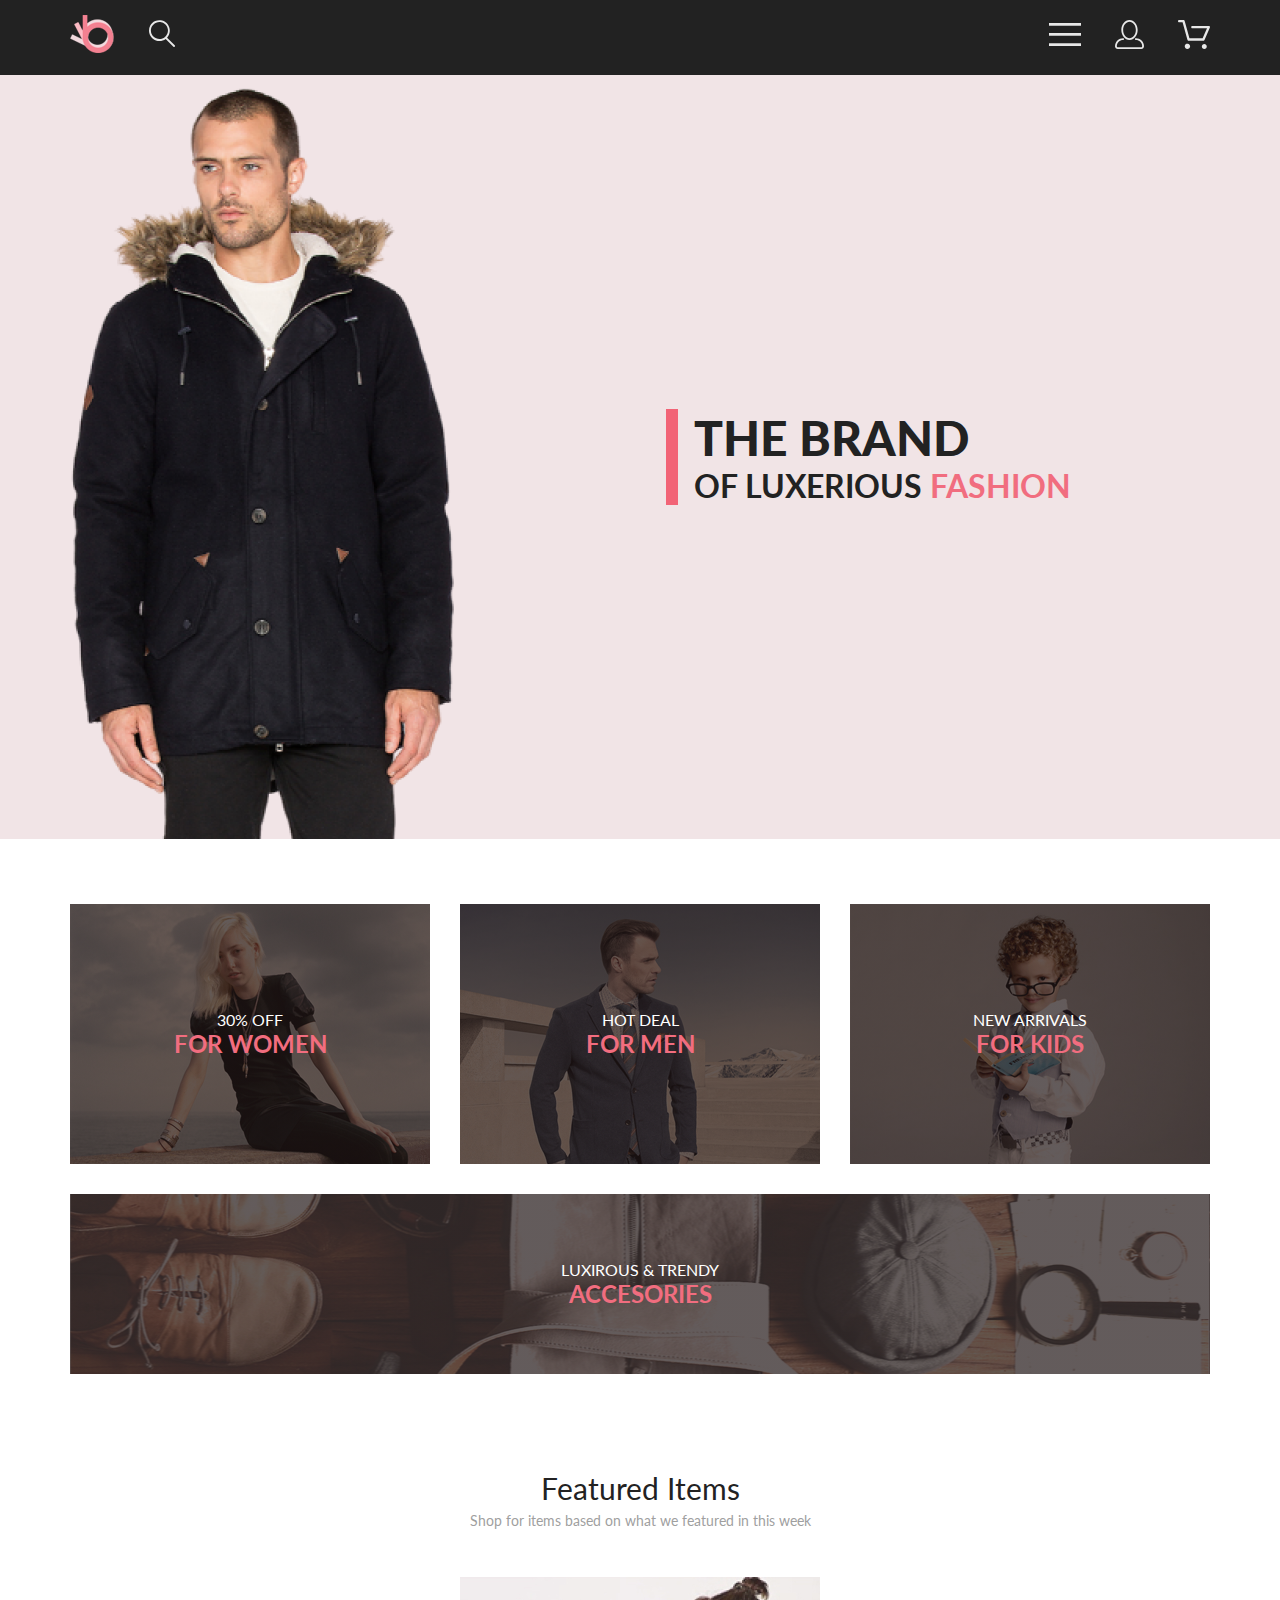
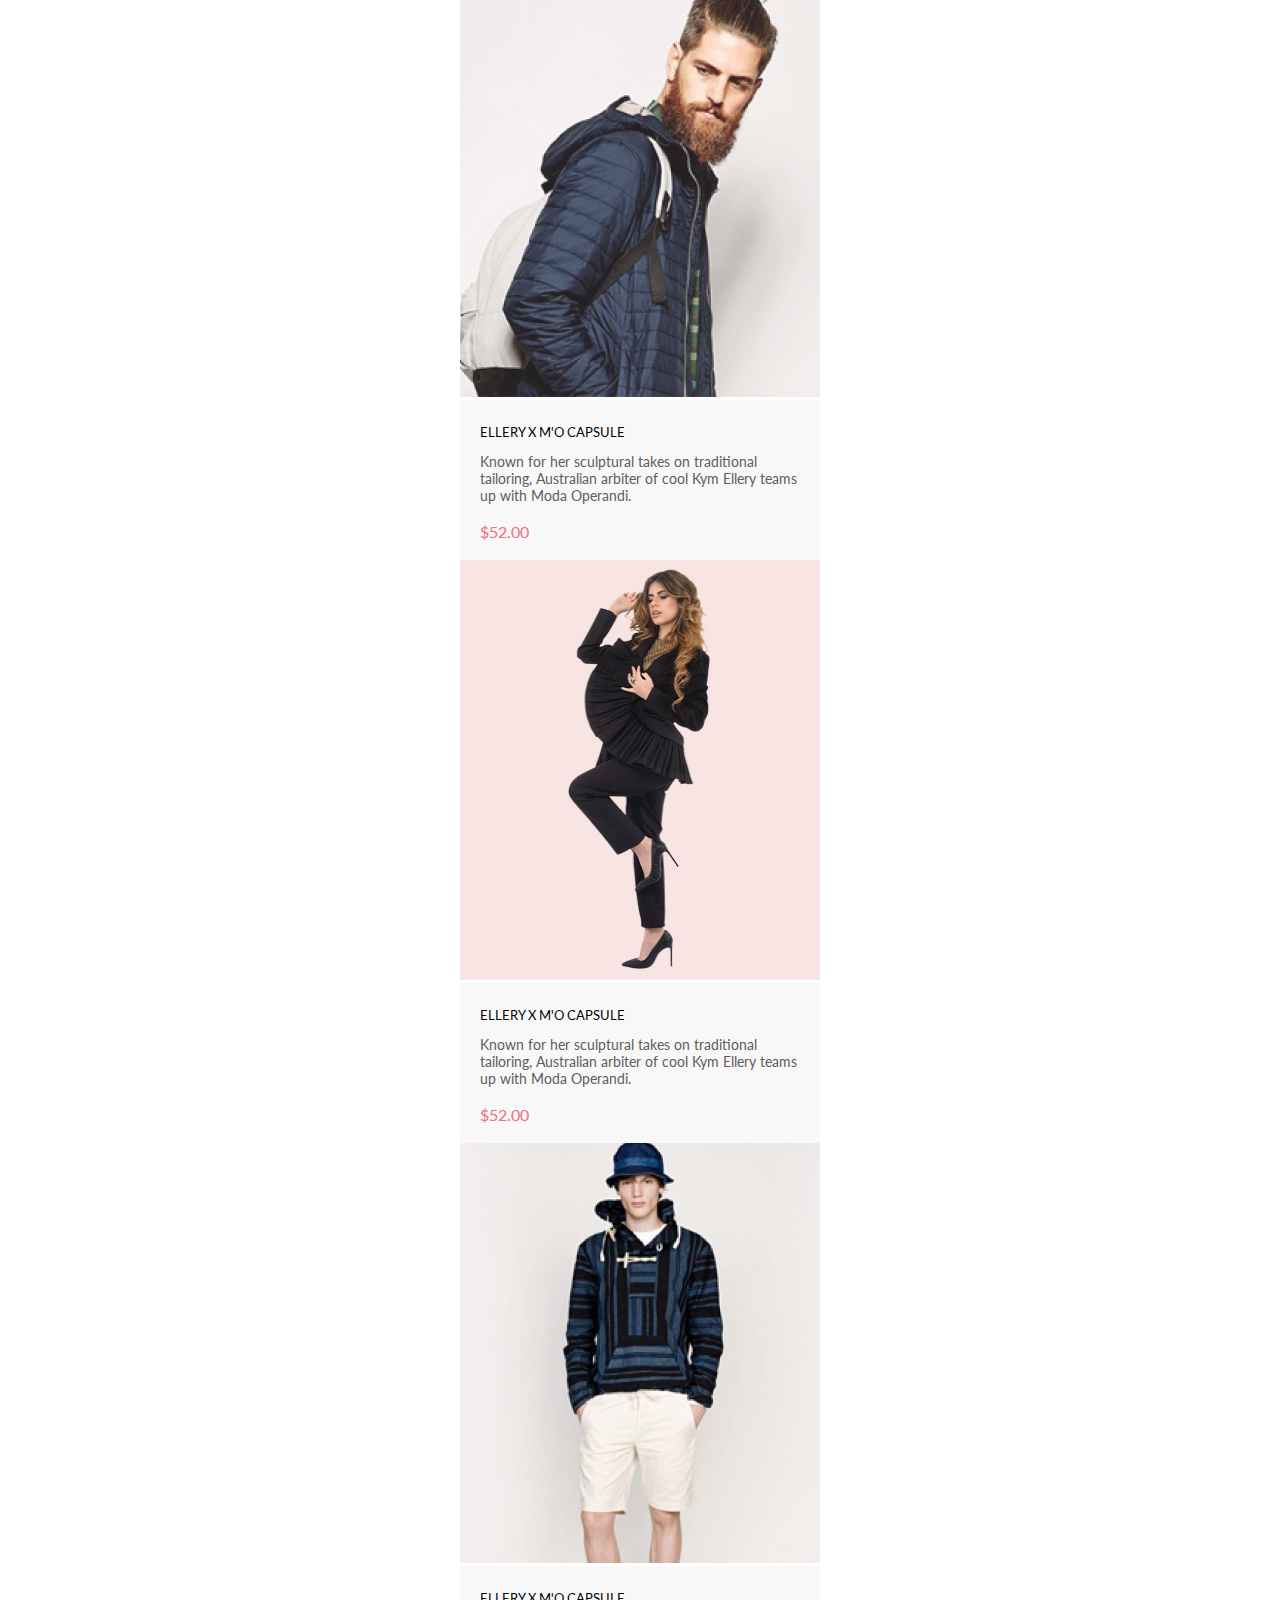
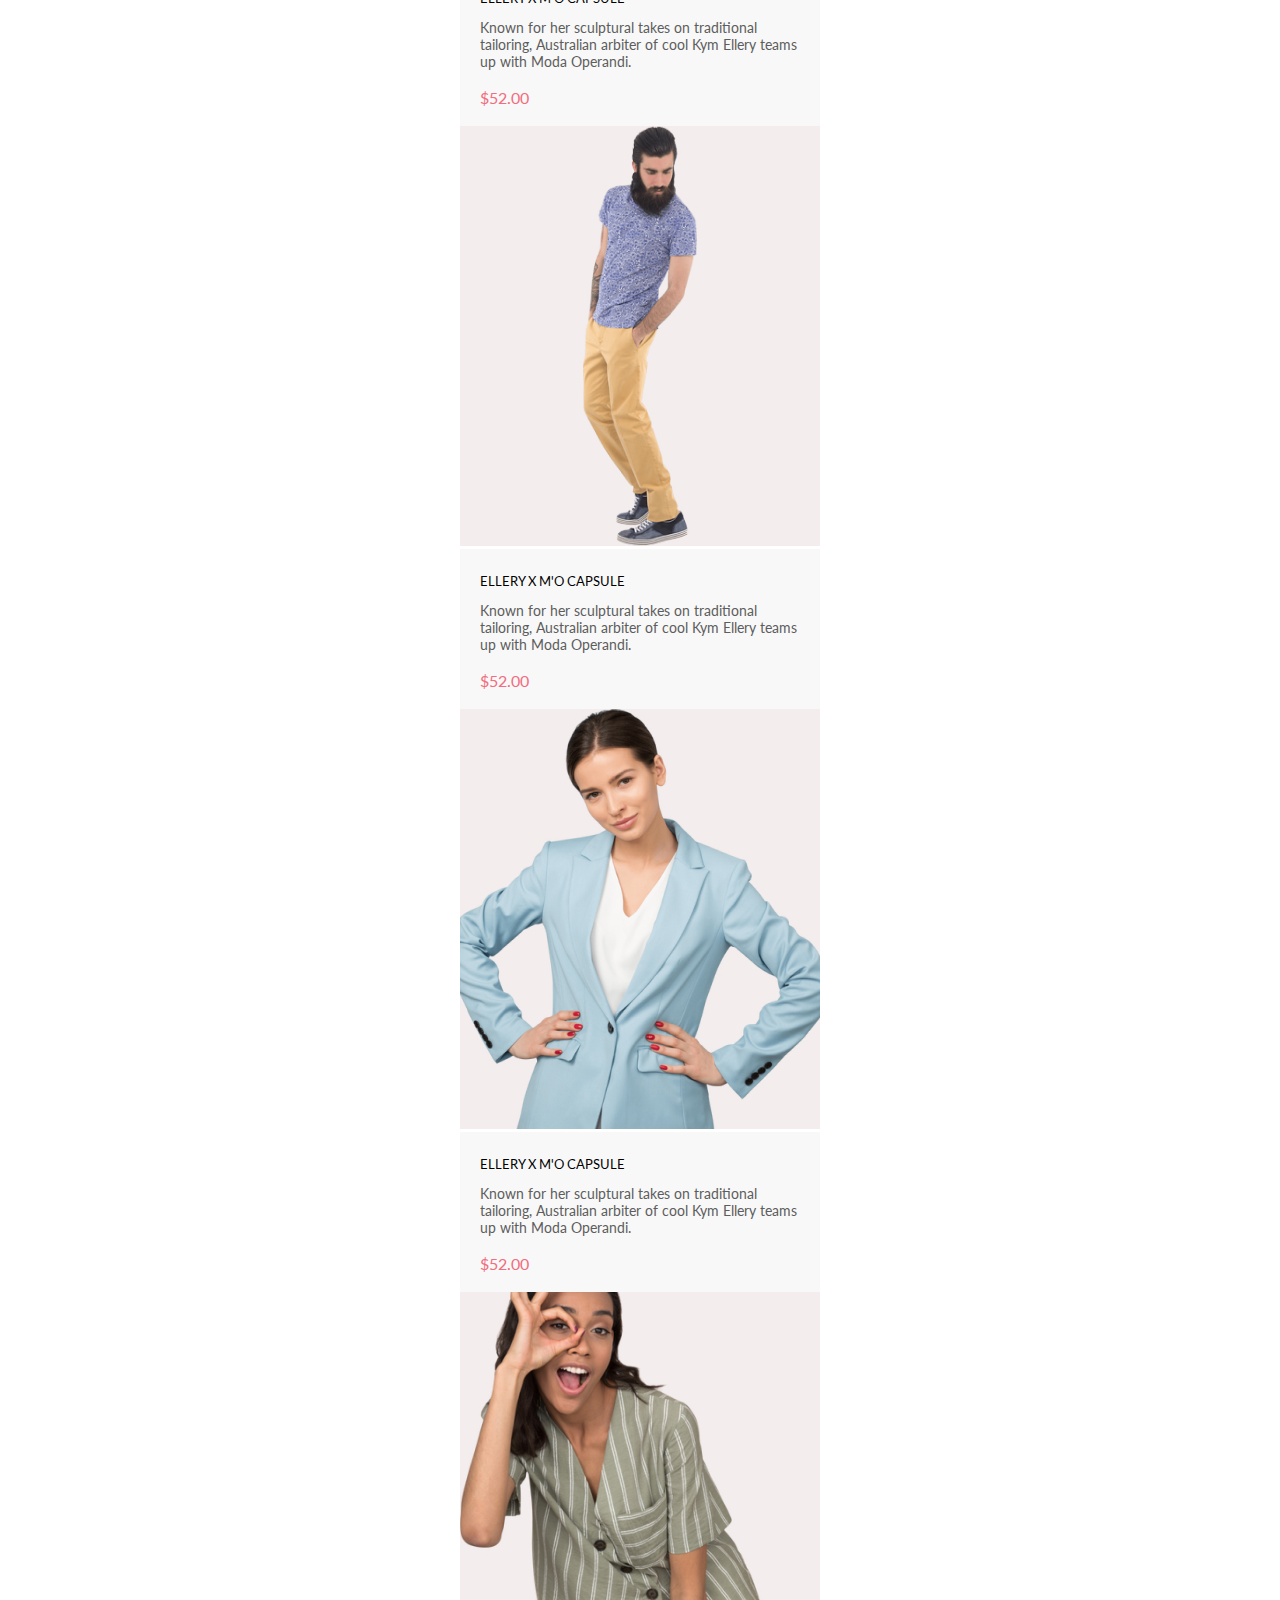
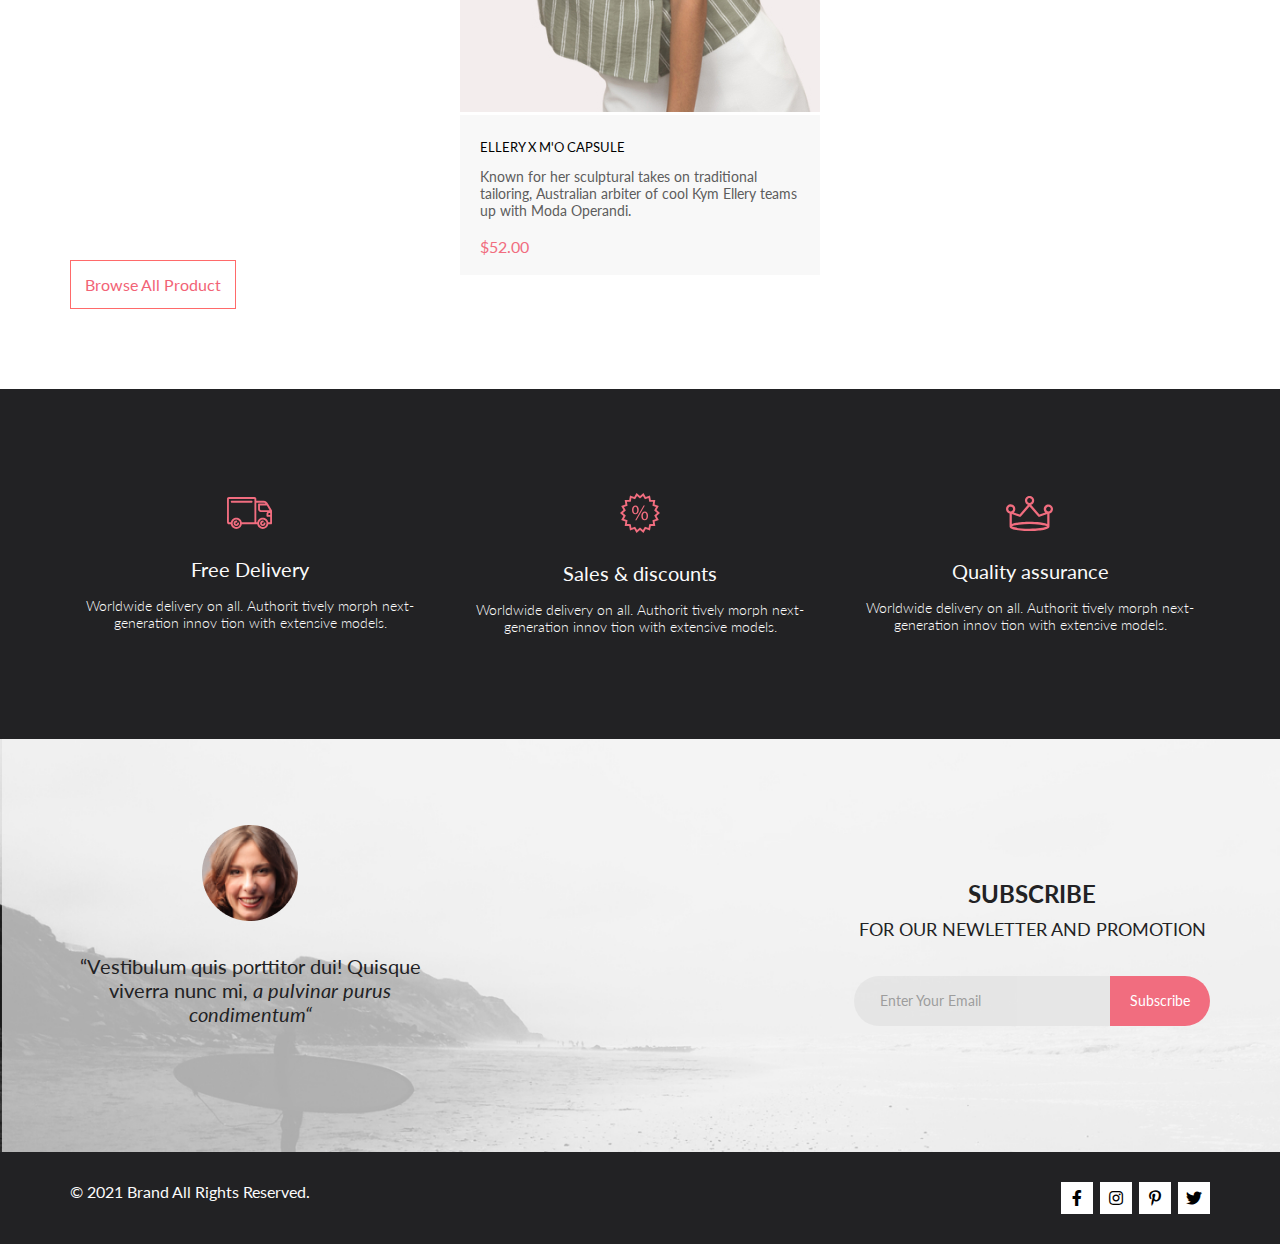
==== commit a92ca20e: "add registration.html" ====
--- a/index.html
+++ b/index.html
@@ -17,13 +17,13 @@
   <header class="navbar">
     <div class="navbar__wrapper">
       <div class="navbar__icons navbar__icons-left">
-        <div class="navbar__icon"><img src="img/logo.png" alt="logo"></div>
-        <div class="navbar__icon"><img src="img/search.svg" alt="search"></div>
+        <a class="navbar__icon" href="index.html"><img src="img/logo.png" alt="logo"></a>
+        <div class="navbar__icon" href=""><img src="img/search.svg" alt="search"></div>
       </div>
       <div class="navbar__icons navbar__icons-right">
-        <div class="navbar__icon burger"><img src="img/burger.svg" alt="menu"></div>
-        <div class="navbar__icon hide-mobile"><img src="img/user.svg" alt="user"></div>
-        <div class="navbar__icon hide-mobile"><img src="img/cart.svg" alt="cart"></div>
+        <div class="navbar__icon burger" href=""><img src="img/burger.svg" alt="menu"></div>
+        <a class="navbar__icon hide-mobile" href="registration.html"><img src="img/user.svg" alt="user"></a>
+        <a class="navbar__icon hide-mobile" href="cart.html"><img src="img/cart.svg" alt="cart"></a>
       </div>
     </div>
   </header>
@@ -59,6 +59,7 @@
   </section>
   <section class="section section__intro">
     <div class="section__wrapper">
+		<div class="section__intro__image"></div>
         <div class="section__intro__heading">
           <h1 class="heading">
             <span class="heading-big">THE BRAND</span><br>OF LUXERIOUS <span class="heading-pink">FASHION</span>
--- a/style.css
+++ b/style.css
@@ -40,6 +40,7 @@
 }
 .navbar__icon{
   margin: auto 17px;
+  cursor: pointer;
 }
 .navbar__icons:first-child{
   margin-left: -17px;
@@ -55,6 +56,17 @@
   background: #F1E4E6;
   margin-top: 75px;
 }
+.section.section__intro .section__wrapper {
+  display: flex;
+}
+.section__intro__image {
+  background: url(img/main-man-new.png) no-repeat;
+  height: 764px;
+  width: 40%;
+  flex-grow: 1;
+  background-size: contain;
+}
+
 .heading {
   font-style: normal;
   font-weight: 700;
@@ -70,11 +82,7 @@
   display: flex;
   flex-direction: column;
   justify-content: center;
-  height: 764px;
-  align-items: flex-end;
-  margin-right: 60px;
-  background: #F1E4E6 url(img/main-man.png) no-repeat;
-  background-position: -20%;
+  flex-grow: 1;
 }
 .heading-big{
   font-size: 48px;
@@ -165,10 +173,9 @@
 .card {
   width: 100%;
   max-width: 360px;
-  margin: 0;
   border-radius: 0;
   border: none;
-  margin-bottom: 30px;
+  margin: 0 auto;
 }
 .card__picture{
   width: 100%;
@@ -209,9 +216,6 @@
   border-color: #f16d7f;
   background-color: #f16d7f;
 }
-.row{
-  margin-bottom: 30px;
-}
 h2{
   font-style: normal;
   font-weight: normal;
@@ -306,7 +310,6 @@
   display: flex;
   justify-content: space-between;
   align-items: flex-end;
-	flex-wrap: wrap;
 }
 .subscription__block-left {
   text-align: center;
@@ -320,9 +323,6 @@
   line-height: 24px;
   text-align: center;
   color: #222224;
-}
-.subscription__block-right{
-  margin-right: 100px;
 }
 .subscription__subtitle {
   font-style: normal;
@@ -370,6 +370,10 @@
   padding: 7px;
   width: 100px;
   cursor: pointer;
+  transition: background 0.3s ease-in;
+}
+.subscription__form__button:hover {
+  background: #f15369;
 }
 .section__subscription {
   background: url(img/subscribe_back.jpg) no-repeat;
@@ -445,6 +449,13 @@
   font-weight: 600;
   font-size: 14px;
   line-height: 17px;
+}
+.filter__column__more .filter__heading {
+  font-weight: normal;
+  color: #6F6E6E;
+}
+.filter__column__more .filter__icon{
+  color: #6F6E6E;
 }
 .filter__icon{
   margin-left: 10px;
@@ -557,6 +568,14 @@
   right:0;
 }
 /*carousel*/
+.carousel-item{
+  background: #f7f7f7;
+}
+.carousel_image{
+  height: 100vh;
+  margin: 0 auto;
+  padding: 30px;
+}
 .carousel-control-next-icon, .carousel-control-prev-icon{
   background-image: none;
   background-color: rgba(42, 42, 42, 0.15);
@@ -637,6 +656,7 @@
   width: 641px;
   color: #a0a0a0;
   margin-bottom: 65px;
+  max-width: 100%;
 }
 .cart__button{
   margin-top: 48px;
@@ -659,6 +679,9 @@
 }
 ::-webkit-details-marker{
   display: none;
+}
+details > summary {
+  list-style: none;
 }
 .filter{
   position: absolute;
@@ -814,6 +837,15 @@
 }
 .checkout__product__image {
   width: 262px;
+  background-size: cover;
+  background-position: center;
+  flex-shrink: 0;
+}
+.checkout__product__image-1 {
+  background-image: url(img/item_8.jpg);
+}
+.checkout__product__image-2 {
+  background-image: url(img/item_7.jpg);
 }
 .checkout__product__details {
   padding: 22px 31px 62px;
@@ -866,6 +898,8 @@
   color: #fff;
 }
 .checkout__form {
+  display: flex;
+  flex-direction: column;
   margin-left: 128px;
 }
 .checkout__product__quantity{
@@ -950,4 +984,136 @@
   background: none;
   color: #f16d7f;
   border: 1px solid #f16d7f;
+}
+/*grid*/
+.grid{
+  display: grid;
+  grid-template-columns: repeat(auto-fill, 360px);
+  justify-content: center;
+  gap: 30px;
+  margin-bottom: 48px;
+}
+/*registration*/
+.registration__block{
+  display: flex;
+  padding: 64px 0 96px;
+}
+.registration__form {
+  max-width: 360px;
+}
+.registration__form__heading {
+  font-size: 16px;
+  line-height: 19px;
+  color: #222222;
+  font-weight: 300;
+  margin-bottom: 20px;
+}
+.registration__form__radio__label {
+  font-weight: 300;
+  font-size: 11px;
+  line-height: 13px;
+  color: #000000;
+  margin-right: 20px;
+}
+.registration__form__radio{
+  margin: 31px 0 33px;
+}
+.registration__form__radio__label>input {
+  position: absolute;
+  z-index: -1;
+  opacity: 0;
+}
+.registration__form__radio__label>span {
+  display: inline-flex;
+  align-items: center;
+  user-select: none;
+}
+.registration__form__radio__label>span::before {
+  content: '';
+  display: inline-block;
+  width: 17px;
+  height: 17px;
+  flex-shrink: 0;
+  flex-grow: 0;
+  border: 1px solid #A4A4A4;
+  border-radius: 50%;
+  margin-right: 0.5em;
+  background-repeat: no-repeat;
+  background-position: center center;
+  background-size: 50% 50%;
+}
+.registration__form__radio__label>input:not(:disabled):not(:checked)+span:hover::before {
+  border-color: #F16D7F;
+}
+.registration__form__radio__label>input:not(:disabled):active+span::before {
+  background-color: #F16D7F;
+  border-color: #F16D7F;
+}
+.registration__form__radio__label>input:checked+span::before {
+  background-color: #F16D7F;
+  background-image: url("data:image/svg+xml;charset=UTF-8,%3csvg width='26' height='26' xmlns='http://www.w3.org/2000/svg'%3e%3cg%3e%3cg display='none' overflow='visible' y='0' x='0' height='100%25' width='100%25' id='canvasGrid'%3e%3crect fill='url(%23gridpattern)' stroke-width='0' y='0' x='0' height='100%25' width='100%25'/%3e%3c/g%3e%3c/g%3e%3cg%3e%3ctitle%3eLayer 1%3c/title%3e%3cellipse ry='12' rx='12' id='svg_2' cy='12.75' cx='12.75' fill='%23fff'/%3e%3c/g%3e%3c/svg%3e");
+}
+.registration__form__radio__label>input:disabled+span::before {
+  background-color: #e9ecef;
+}
+.registration_form_text {
+  font-weight: 300;
+  font-size: 13px;
+  line-height: 16px;
+  color: #B1B1B1;
+  margin-bottom: 40px;
+}
+.registration__form__button {
+  background: #F16D7F;
+  font-size: 14px;
+  line-height: 17px;
+  color: #FFFFFF;
+  border: none;
+  padding: 16px 29px;
+  transition: all 0.3s ease-in;
+}
+.registration__form__button:hover {
+  background: #fff;
+  border: 1px solid #f16d7f;
+  color: #f16d7f;
+}
+.registration__form__button__text:after {
+  content: url(img/arrow.svg);
+  margin-left: 20px;
+}
+.registration__form__button:hover .registration__form__button__text:after{
+  content: url(img/arrow_pink.svg);
+  }
+.loyalty {
+  margin-left: 128px;
+}
+.loyalty__heading {
+  font-weight: 300;
+  font-size: 24px;
+  line-height: 29px;
+  color: #000000;
+  text-align: left;
+  margin-bottom: 24px;
+}
+.loyalty__text {
+  font-weight: 300;
+  font-size: 24px;
+  line-height: 29px;
+  color: #000000;
+  margin-bottom: 21px;
+}
+.loyalty__list {
+  font-weight: 300;
+  font-size: 24px;
+  line-height: 29px;
+  color: #000000;
+  padding: 0;
+}
+.loyalty__list li {
+  margin-bottom: 16px;
+  list-style: none;
+}
+ul.loyalty__list li:before {
+  content: url(img/check.svg);
+  margin-right: 23px;
 }--- a/mediaquerries.css
+++ b/mediaquerries.css
@@ -1,7 +1,124 @@
+@media screen and (max-width:1140px){
+    .section__wrapper {
+        padding: 0 16px;
+    }
+    .card:last-child{
+        grid-column: 1 / -1;
+    }
+    section.section.section__description .section__wrapper{
+        margin-top: 0;
+    }
+    .loyalty {
+        margin-left: 22px;
+    }
+}
+@media screen and (max-width:1024px){
+    section.section.section__checkout .section__wrapper {
+        flex-direction: column;
+    }
+    .checkout__products {
+        margin-bottom: 64px;
+    }
+    .checkout__cart__buttons {
+        justify-content: space-around;
+    }
+    .checkout__form {
+        margin-left: 0;
+        justify-content: space-around;
+    }
+    .checkout__form__total{
+        margin-top: 38px;
+    }
+    .checkout__form__details{
+        margin-bottom: 0;
+    }
+}
+@media screen and (max-width:800px){
+    .grid{
+        gap: 16px;
+    }
+}
 @media screen and (max-width:768px){
-   .important__items{
+    .navbar__wrapper{
+        padding: 0 32px;
+    }
+    .important__items{
        flex-direction: column;
-   }  
+   }
+   .heading {
+        font-size: 24px;
+        line-height: 29px;
+	}
+	.heading-big {
+        font-size: 44px;
+        line-height: 53px;
+	}
+	.section__intro {
+        height: 370px;
+	}
+	.section__intro__image {
+        height: 370px;
+	    background-position-x: 60px;
+	}
+    .section__categories__line {
+        gap: 20px;
+    }
+    .section__category {
+        width: 232px;
+        height: 167px;
+    }
+    .section__category-accesories {
+        width: 100%;
+        margin-top: 20px;
+    }
+    .subscription__blocks{
+        flex-direction: column;
+        align-items: center;
+    }
+    .subscription__block-left {
+        margin-bottom: 48px;
+    }
+    .filter__column__more {
+        justify-content: flex-end;
+    }
+    .filter__column__more .filter__column {
+        margin-left: 28px;
+        margin-right: 0;
+    }
+    .section__featured {
+        margin-bottom: 64px;
+    }
+    .loyalty__heading, .loyalty__text, .loyalty__list{
+        font-size: 16px;
+        line-height: 19px;
+    }
+}
+@media screen and (max-width:1024px) and (min-width:480px){
+    .checkout__form {
+        flex-direction: row;
+    }
+    .checkout__form__total{
+        margin-left: 16px;
+    }
+}
+@media screen and (max-width:600px){
+	.section__intro__image {
+    display: none;
+	}
+	.section.section__intro .section__wrapper {
+        align-items: center;
+        flex-direction: column;
+        height: 100%;
+	}
+    .registration__block{
+        flex-direction: column;
+    }
+    .registration__form {
+        margin-bottom: 40px;
+    }
+    .loyalty {
+        margin: 0;
+    }
 }
 @media screen and (max-width:480px){
     .overlay .menu{
@@ -10,4 +127,126 @@
     .hide-mobile{
         display: none;
     }
+    .heading {
+        font-size: 20px;
+        line-height: 24px;
+    }
+    .heading-big {
+        font-size: 38px;
+        line-height: 46px;
+    }
+    .section__categories__line{
+        flex-direction: column;
+    }
+    .section__category{
+        height: 247px;
+        width: 100%;
+    }
+    .section__category-women, .section__category-kids, .section__category-men, .section__category-accesories{
+        background-size: cover;
+    }
+    .section__category.section__category-accesories {
+        height: 111px;
+    }
+    .section__category-women:hover, .section__category-kids:hover, .section__category-men:hover, .section__category-accesories:hover {
+        background-size: auto 120%;
+    }
+    .section__categories {
+        margin-bottom: 65px;
+    }
+    p.subscription__quote__text {
+        font-size: 18px;
+        line-height: 22px;
+    }
+    p.subscription__subtitle {
+        font-size: 14px;
+    }
+    .subscription__form__input{
+        width: 220px;
+    }
+    .subscription__form__button{
+        width: 90px;
+    }
+    .footer__blocks {
+        flex-direction: column-reverse;
+        align-items: center;
+    }
+    .footer__block__links {
+        margin-bottom: 40px;
+    }
+    .footer__block__info{
+        margin-bottom: 0;
+    }
+    .navbar__wrapper{
+        padding: 0 16px;
+    }
+    .filter__main .filter__heading{
+        display: none;
+    }
+    .filter__main .filter__icon {
+        margin-left: 0;
+    }
+    .filter__heading{
+        font-size: 12px;
+    }
+    .filter__column__more .filter__icon {
+        font-size: 12px;
+    }
+    .filter__column__more .filter__column {
+        margin-left: 23px;
+    }
+    .filter__column__more .filter__column:first-child {
+        margin: 0;
+    }
+    .header__info {
+        flex-direction: column;
+        align-items: center;
+    }
+    .header__info__name {
+        margin-bottom: 32px;
+    }
+    .grid{
+        grid-template-columns: repeat(auto-fill, 350px);
+    }
+    .carousel_image{
+        max-height: 450px;
+    }
+    .checkout__product__details{
+        padding: 17px 14px 32px;
+    }
+    .checkout__product__details__heading{
+        font-size: 16px;
+        line-height: 19px;
+        margin-bottom: 25px;
+        max-width: 140px;
+    }
+    .checkout__product__details__info{
+        margin-bottom: 6px;
+        font-size: 14px;
+        line-height: 17px;
+    }
+    .checkout__product__image {
+        width: 144px;
+    }
+    .checkout__cart__buttons{
+        gap:9px;
+    }
+    .checkout__cart__button{
+        padding: 9px 18px;
+        width: 100%;
+        font-size: 12px;
+    }
+    .checkout__form__address__input, .checkout__form__total{
+        width: 100%;
+    }
+}
+@media screen and (max-width: 360px){
+    .carousel_image {
+        max-height: 400px;
+    }
+    .checkout__form__total__button{
+        max-width: 100%;
+        font-size: 12px;
+    }
+
 }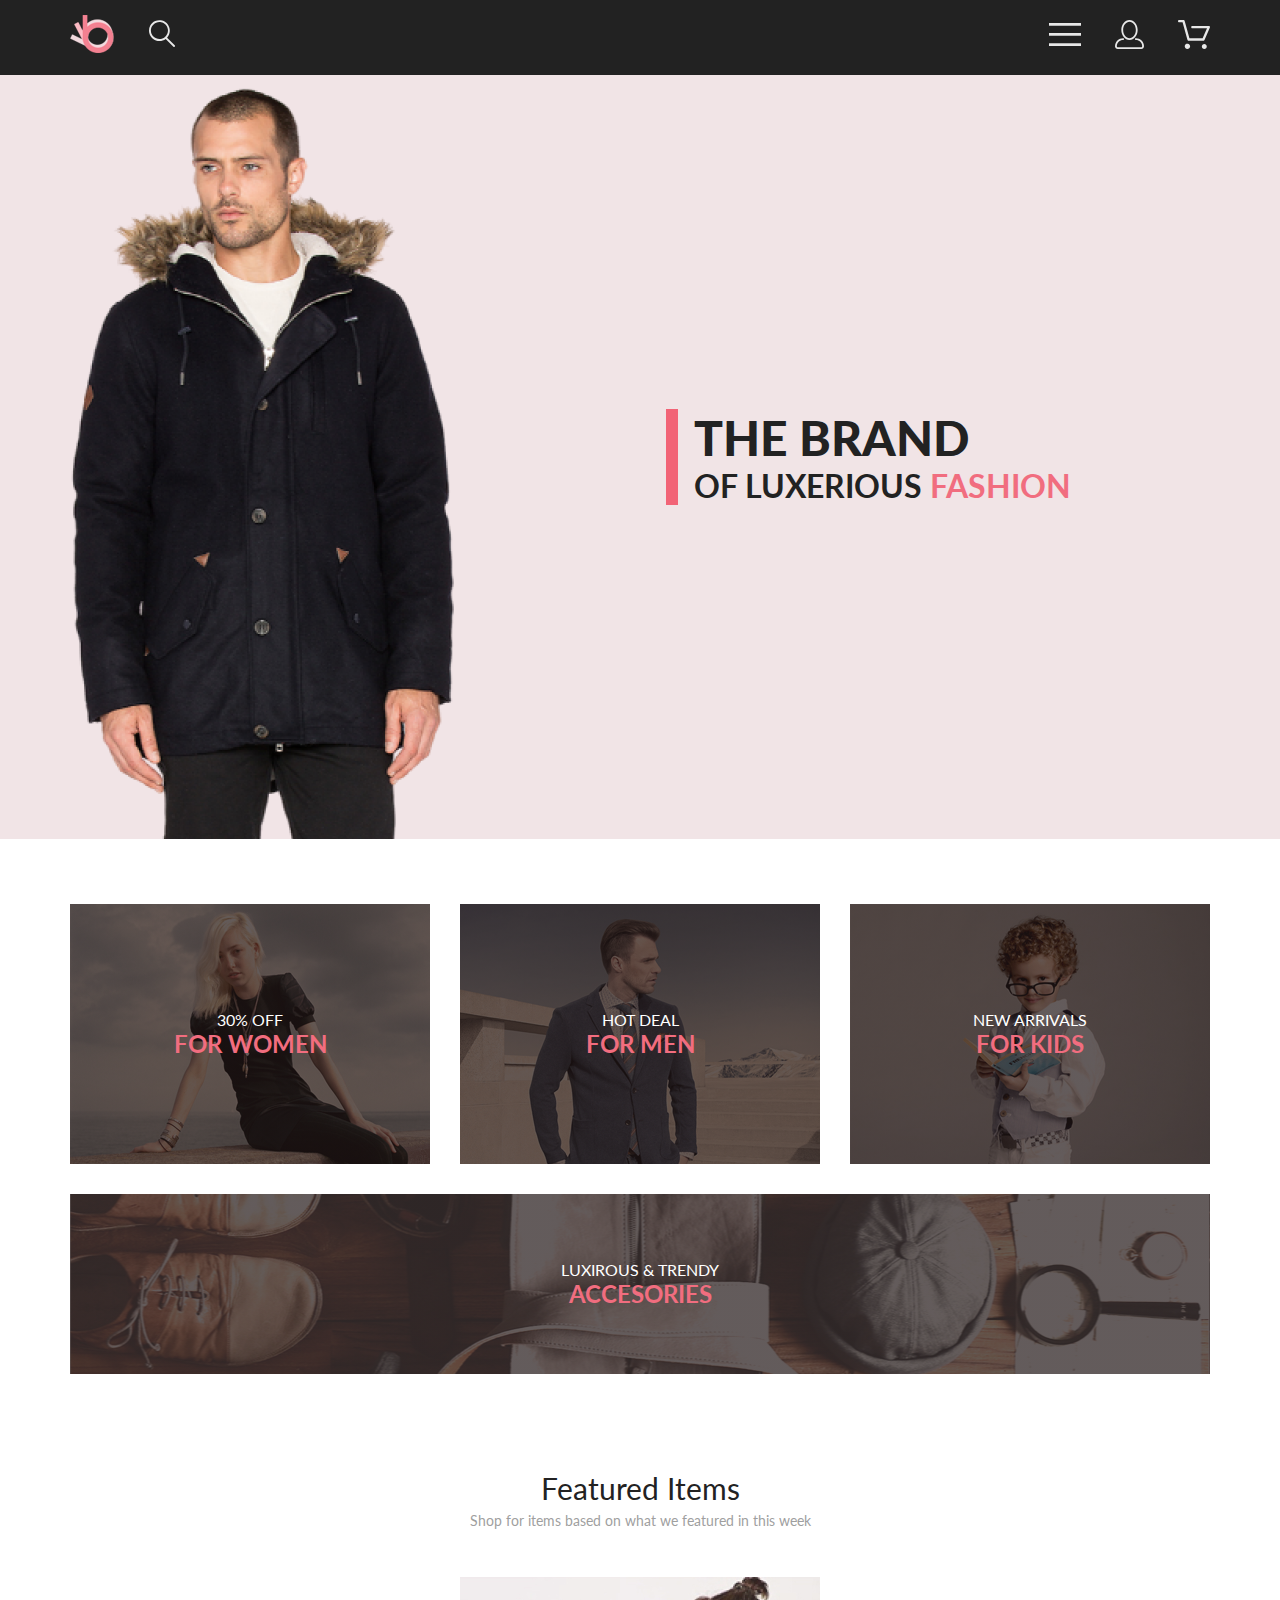
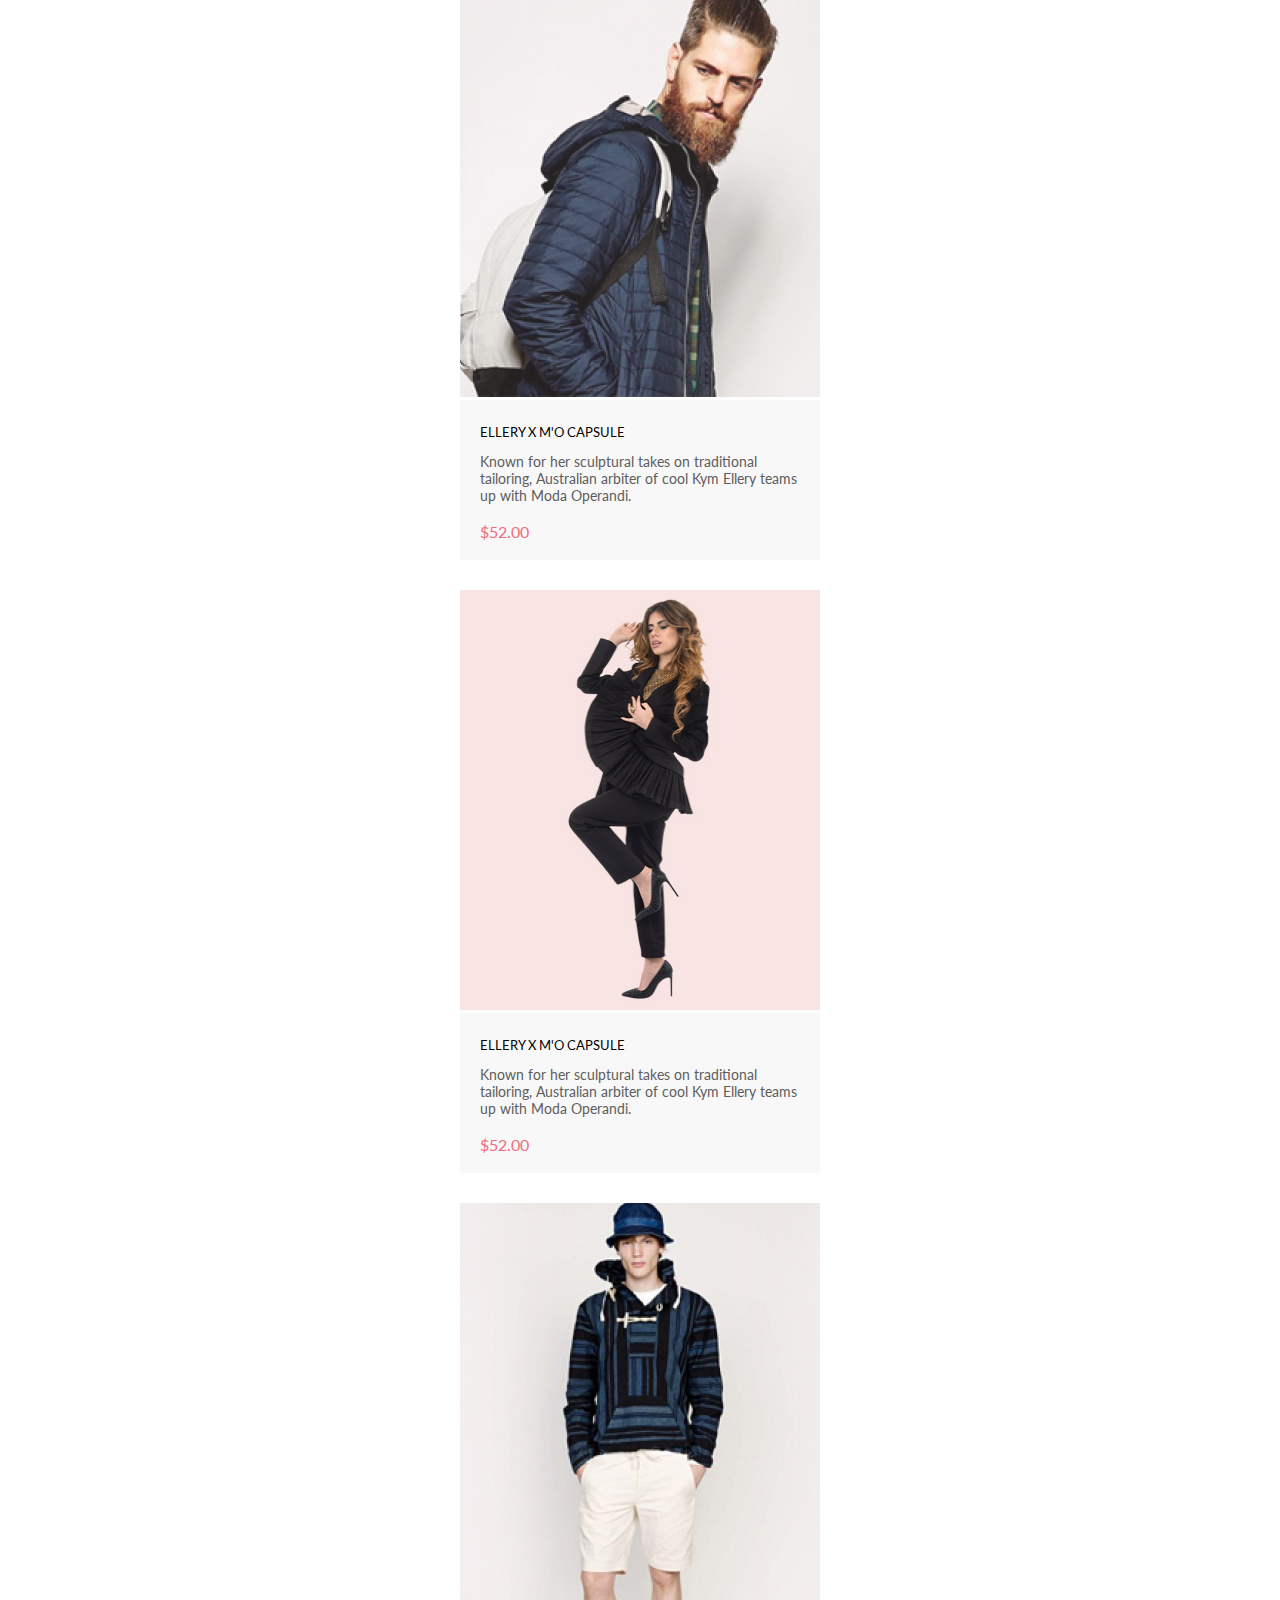
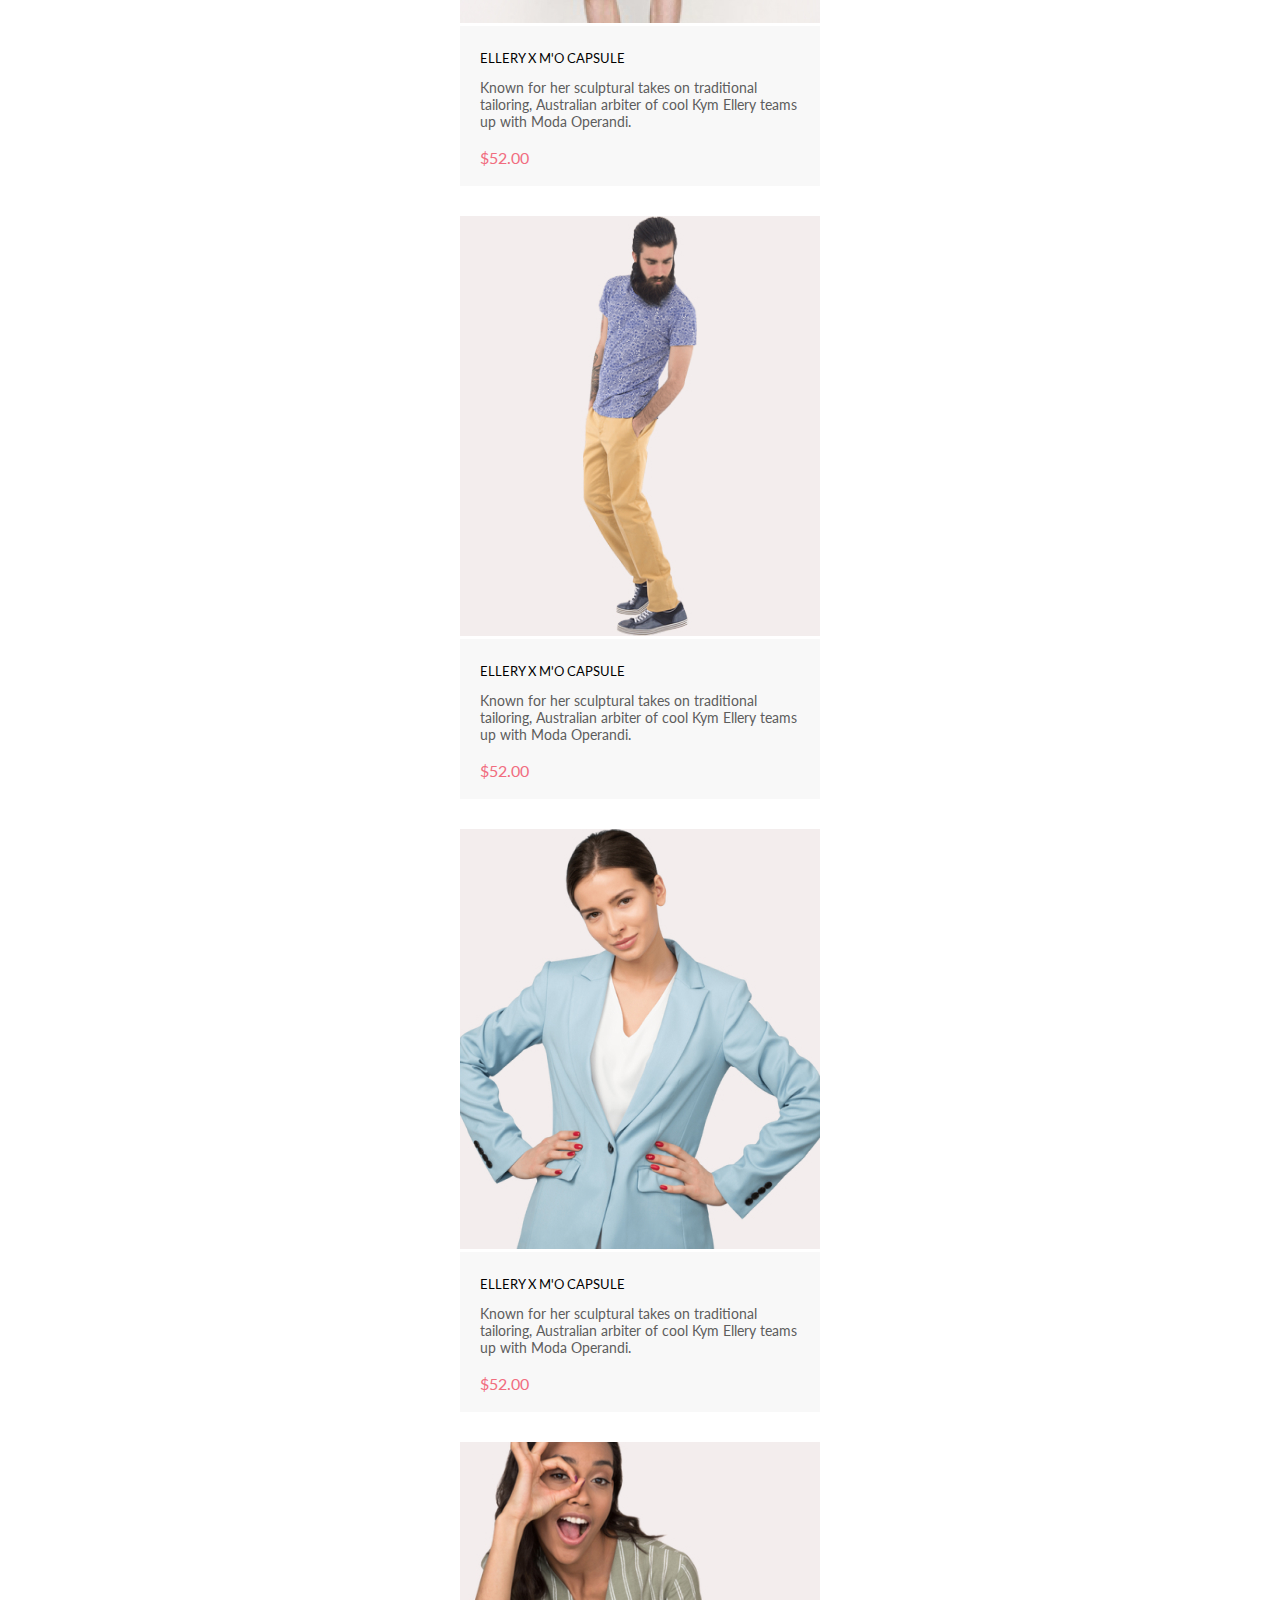
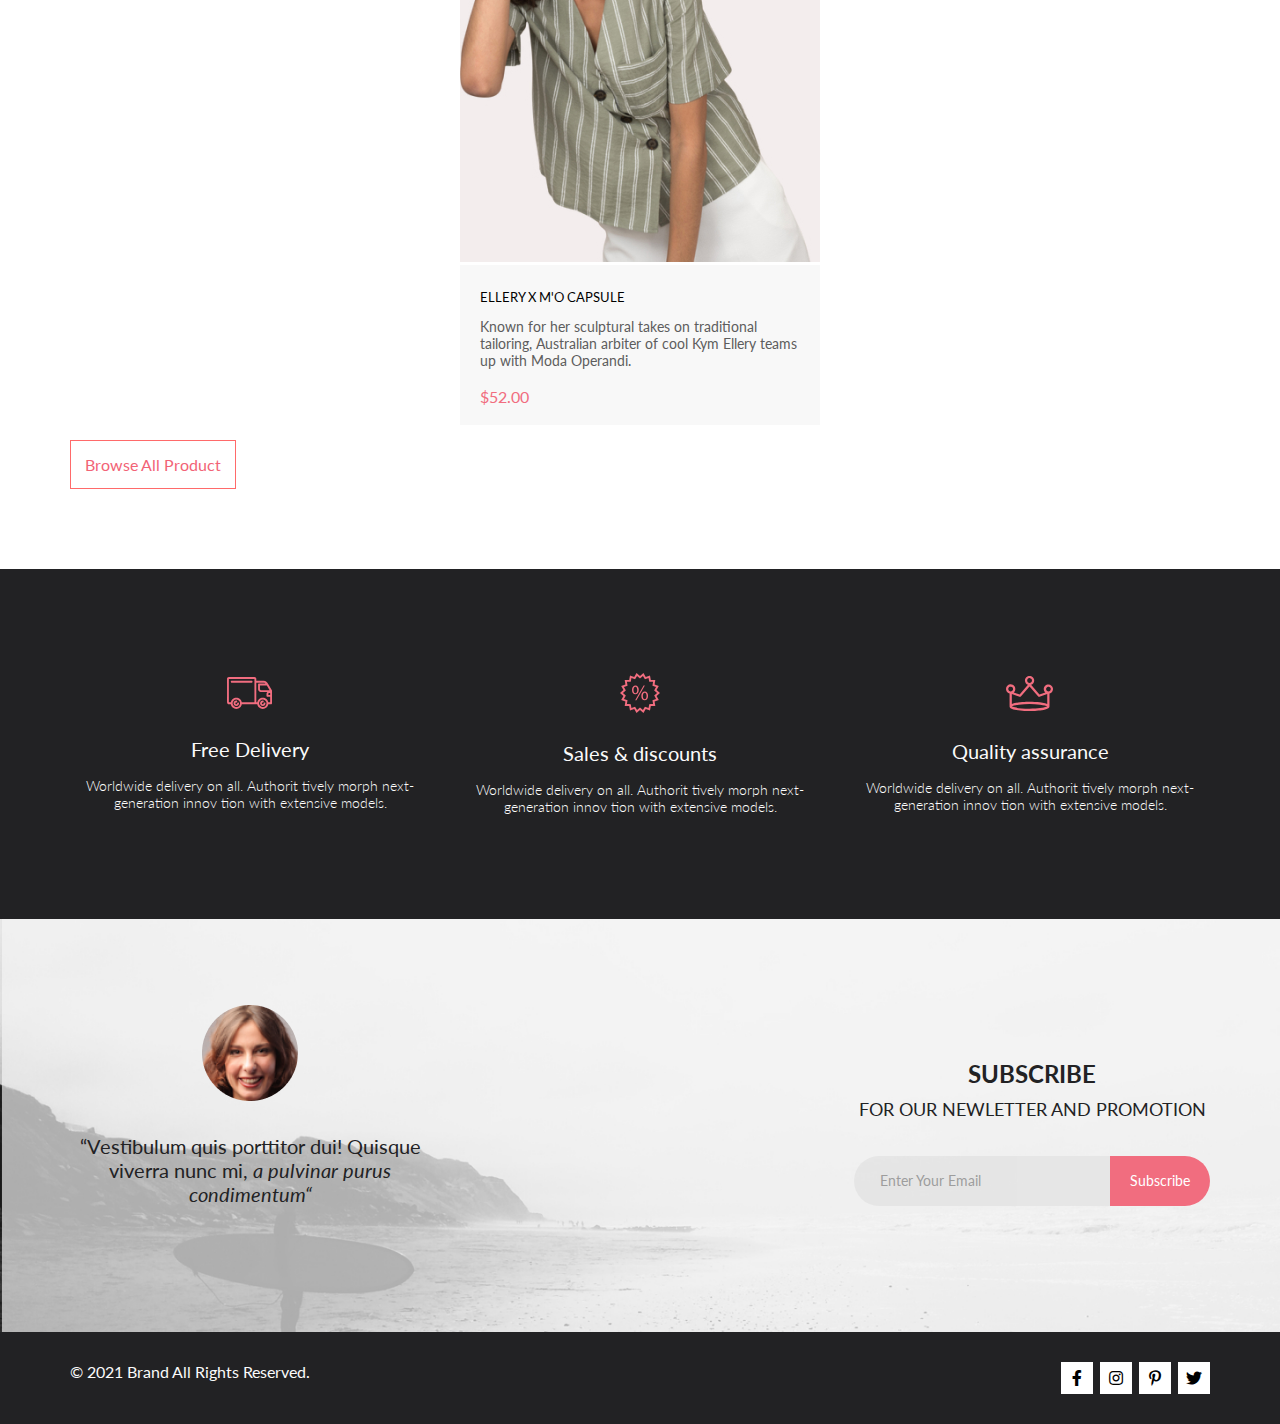
==== commit 4ca76f0e: "Merge pull request #7 from sayanasay/dev" ====
--- a/index.html
+++ b/index.html
@@ -17,13 +17,13 @@
   <header class="navbar">
     <div class="navbar__wrapper">
       <div class="navbar__icons navbar__icons-left">
-        <a class="navbar__icon" href="index.html"><img src="img/logo.png" alt="logo"></a>
-        <div class="navbar__icon" href=""><img src="img/search.svg" alt="search"></div>
+        <div class="navbar__icon"><img src="img/logo.png" alt="logo"></div>
+        <div class="navbar__icon"><img src="img/search.svg" alt="search"></div>
       </div>
       <div class="navbar__icons navbar__icons-right">
-        <div class="navbar__icon burger" href=""><img src="img/burger.svg" alt="menu"></div>
-        <a class="navbar__icon hide-mobile" href="registration.html"><img src="img/user.svg" alt="user"></a>
-        <a class="navbar__icon hide-mobile" href="cart.html"><img src="img/cart.svg" alt="cart"></a>
+        <div class="navbar__icon burger"><img src="img/burger.svg" alt="menu"></div>
+        <div class="navbar__icon hide-mobile"><img src="img/user.svg" alt="user"></div>
+        <div class="navbar__icon hide-mobile"><img src="img/cart.svg" alt="cart"></div>
       </div>
     </div>
   </header>
--- a/style.css
+++ b/style.css
@@ -175,7 +175,7 @@
   max-width: 360px;
   border-radius: 0;
   border: none;
-  margin: 0 auto;
+  margin: 0 auto 30px;
 }
 .card__picture{
   width: 100%;
@@ -370,10 +370,6 @@
   padding: 7px;
   width: 100px;
   cursor: pointer;
-  transition: background 0.3s ease-in;
-}
-.subscription__form__button:hover {
-  background: #f15369;
 }
 .section__subscription {
   background: url(img/subscribe_back.jpg) no-repeat;
@@ -568,14 +564,6 @@
   right:0;
 }
 /*carousel*/
-.carousel-item{
-  background: #f7f7f7;
-}
-.carousel_image{
-  height: 100vh;
-  margin: 0 auto;
-  padding: 30px;
-}
 .carousel-control-next-icon, .carousel-control-prev-icon{
   background-image: none;
   background-color: rgba(42, 42, 42, 0.15);
@@ -679,9 +667,6 @@
 }
 ::-webkit-details-marker{
   display: none;
-}
-details > summary {
-  list-style: none;
 }
 .filter{
   position: absolute;
@@ -837,15 +822,6 @@
 }
 .checkout__product__image {
   width: 262px;
-  background-size: cover;
-  background-position: center;
-  flex-shrink: 0;
-}
-.checkout__product__image-1 {
-  background-image: url(img/item_8.jpg);
-}
-.checkout__product__image-2 {
-  background-image: url(img/item_7.jpg);
 }
 .checkout__product__details {
   padding: 22px 31px 62px;
@@ -984,136 +960,4 @@
   background: none;
   color: #f16d7f;
   border: 1px solid #f16d7f;
-}
-/*grid*/
-.grid{
-  display: grid;
-  grid-template-columns: repeat(auto-fill, 360px);
-  justify-content: center;
-  gap: 30px;
-  margin-bottom: 48px;
-}
-/*registration*/
-.registration__block{
-  display: flex;
-  padding: 64px 0 96px;
-}
-.registration__form {
-  max-width: 360px;
-}
-.registration__form__heading {
-  font-size: 16px;
-  line-height: 19px;
-  color: #222222;
-  font-weight: 300;
-  margin-bottom: 20px;
-}
-.registration__form__radio__label {
-  font-weight: 300;
-  font-size: 11px;
-  line-height: 13px;
-  color: #000000;
-  margin-right: 20px;
-}
-.registration__form__radio{
-  margin: 31px 0 33px;
-}
-.registration__form__radio__label>input {
-  position: absolute;
-  z-index: -1;
-  opacity: 0;
-}
-.registration__form__radio__label>span {
-  display: inline-flex;
-  align-items: center;
-  user-select: none;
-}
-.registration__form__radio__label>span::before {
-  content: '';
-  display: inline-block;
-  width: 17px;
-  height: 17px;
-  flex-shrink: 0;
-  flex-grow: 0;
-  border: 1px solid #A4A4A4;
-  border-radius: 50%;
-  margin-right: 0.5em;
-  background-repeat: no-repeat;
-  background-position: center center;
-  background-size: 50% 50%;
-}
-.registration__form__radio__label>input:not(:disabled):not(:checked)+span:hover::before {
-  border-color: #F16D7F;
-}
-.registration__form__radio__label>input:not(:disabled):active+span::before {
-  background-color: #F16D7F;
-  border-color: #F16D7F;
-}
-.registration__form__radio__label>input:checked+span::before {
-  background-color: #F16D7F;
-  background-image: url("data:image/svg+xml;charset=UTF-8,%3csvg width='26' height='26' xmlns='http://www.w3.org/2000/svg'%3e%3cg%3e%3cg display='none' overflow='visible' y='0' x='0' height='100%25' width='100%25' id='canvasGrid'%3e%3crect fill='url(%23gridpattern)' stroke-width='0' y='0' x='0' height='100%25' width='100%25'/%3e%3c/g%3e%3c/g%3e%3cg%3e%3ctitle%3eLayer 1%3c/title%3e%3cellipse ry='12' rx='12' id='svg_2' cy='12.75' cx='12.75' fill='%23fff'/%3e%3c/g%3e%3c/svg%3e");
-}
-.registration__form__radio__label>input:disabled+span::before {
-  background-color: #e9ecef;
-}
-.registration_form_text {
-  font-weight: 300;
-  font-size: 13px;
-  line-height: 16px;
-  color: #B1B1B1;
-  margin-bottom: 40px;
-}
-.registration__form__button {
-  background: #F16D7F;
-  font-size: 14px;
-  line-height: 17px;
-  color: #FFFFFF;
-  border: none;
-  padding: 16px 29px;
-  transition: all 0.3s ease-in;
-}
-.registration__form__button:hover {
-  background: #fff;
-  border: 1px solid #f16d7f;
-  color: #f16d7f;
-}
-.registration__form__button__text:after {
-  content: url(img/arrow.svg);
-  margin-left: 20px;
-}
-.registration__form__button:hover .registration__form__button__text:after{
-  content: url(img/arrow_pink.svg);
-  }
-.loyalty {
-  margin-left: 128px;
-}
-.loyalty__heading {
-  font-weight: 300;
-  font-size: 24px;
-  line-height: 29px;
-  color: #000000;
-  text-align: left;
-  margin-bottom: 24px;
-}
-.loyalty__text {
-  font-weight: 300;
-  font-size: 24px;
-  line-height: 29px;
-  color: #000000;
-  margin-bottom: 21px;
-}
-.loyalty__list {
-  font-weight: 300;
-  font-size: 24px;
-  line-height: 29px;
-  color: #000000;
-  padding: 0;
-}
-.loyalty__list li {
-  margin-bottom: 16px;
-  list-style: none;
-}
-ul.loyalty__list li:before {
-  content: url(img/check.svg);
-  margin-right: 23px;
 }--- a/mediaquerries.css
+++ b/mediaquerries.css
@@ -1,44 +1,7 @@
-@media screen and (max-width:1140px){
+@media screen and (max-width:768px){
     .section__wrapper {
         padding: 0 16px;
     }
-    .card:last-child{
-        grid-column: 1 / -1;
-    }
-    section.section.section__description .section__wrapper{
-        margin-top: 0;
-    }
-    .loyalty {
-        margin-left: 22px;
-    }
-}
-@media screen and (max-width:1024px){
-    section.section.section__checkout .section__wrapper {
-        flex-direction: column;
-    }
-    .checkout__products {
-        margin-bottom: 64px;
-    }
-    .checkout__cart__buttons {
-        justify-content: space-around;
-    }
-    .checkout__form {
-        margin-left: 0;
-        justify-content: space-around;
-    }
-    .checkout__form__total{
-        margin-top: 38px;
-    }
-    .checkout__form__details{
-        margin-bottom: 0;
-    }
-}
-@media screen and (max-width:800px){
-    .grid{
-        gap: 16px;
-    }
-}
-@media screen and (max-width:768px){
     .navbar__wrapper{
         padding: 0 32px;
     }
@@ -85,15 +48,20 @@
         margin-left: 28px;
         margin-right: 0;
     }
-    .section__featured {
+    section.section.section__checkout .section__wrapper {
+        flex-direction: column;
+    }
+    .checkout__products {
         margin-bottom: 64px;
     }
-    .loyalty__heading, .loyalty__text, .loyalty__list{
-        font-size: 16px;
-        line-height: 19px;
+    .checkout__cart__buttons {
+        justify-content: space-around;
+    }
+    .checkout__form {
+        margin-left: 0;;
     }
 }
-@media screen and (max-width:1024px) and (min-width:480px){
+@media screen and (max-width:768px) and (min-width:480px){
     .checkout__form {
         flex-direction: row;
     }
@@ -110,15 +78,6 @@
         flex-direction: column;
         height: 100%;
 	}
-    .registration__block{
-        flex-direction: column;
-    }
-    .registration__form {
-        margin-bottom: 40px;
-    }
-    .loyalty {
-        margin: 0;
-    }
 }
 @media screen and (max-width:480px){
     .overlay .menu{
@@ -205,48 +164,4 @@
     .header__info__name {
         margin-bottom: 32px;
     }
-    .grid{
-        grid-template-columns: repeat(auto-fill, 350px);
-    }
-    .carousel_image{
-        max-height: 450px;
-    }
-    .checkout__product__details{
-        padding: 17px 14px 32px;
-    }
-    .checkout__product__details__heading{
-        font-size: 16px;
-        line-height: 19px;
-        margin-bottom: 25px;
-        max-width: 140px;
-    }
-    .checkout__product__details__info{
-        margin-bottom: 6px;
-        font-size: 14px;
-        line-height: 17px;
-    }
-    .checkout__product__image {
-        width: 144px;
-    }
-    .checkout__cart__buttons{
-        gap:9px;
-    }
-    .checkout__cart__button{
-        padding: 9px 18px;
-        width: 100%;
-        font-size: 12px;
-    }
-    .checkout__form__address__input, .checkout__form__total{
-        width: 100%;
-    }
-}
-@media screen and (max-width: 360px){
-    .carousel_image {
-        max-height: 400px;
-    }
-    .checkout__form__total__button{
-        max-width: 100%;
-        font-size: 12px;
-    }
-
 }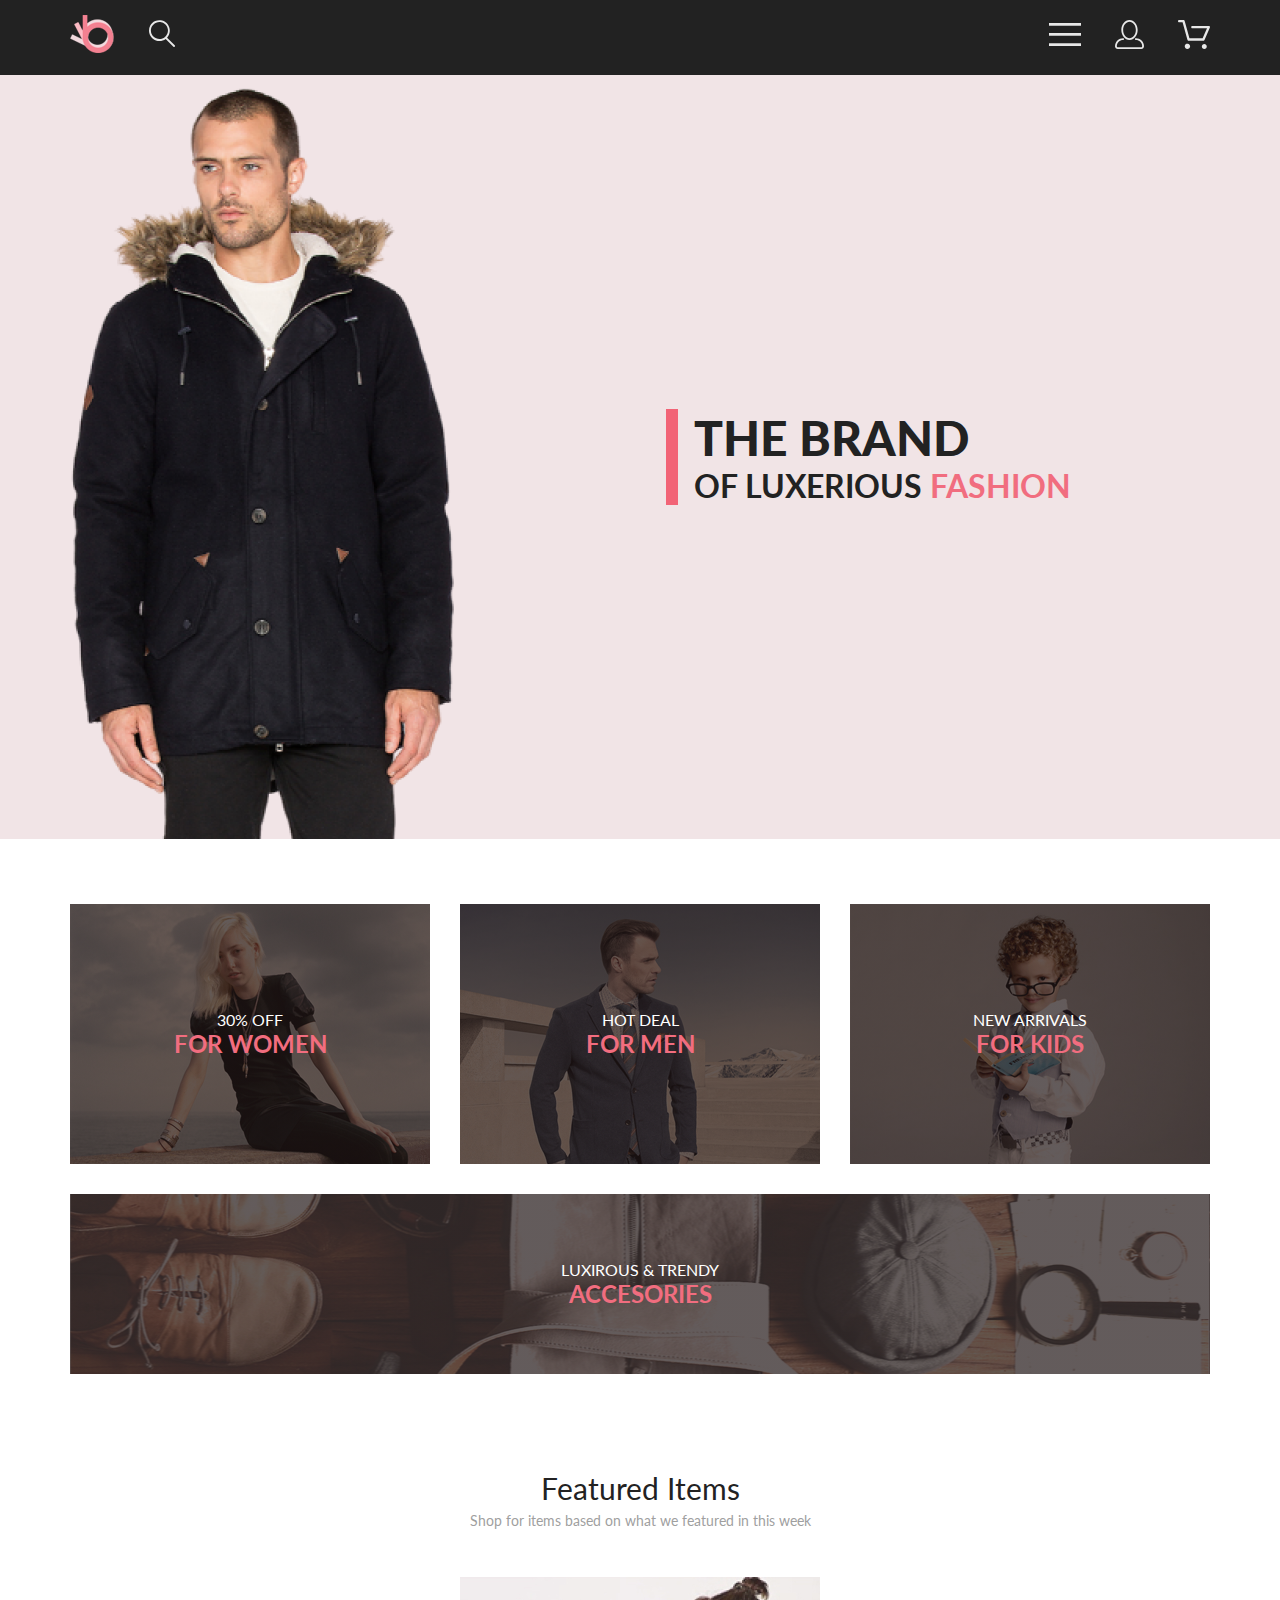
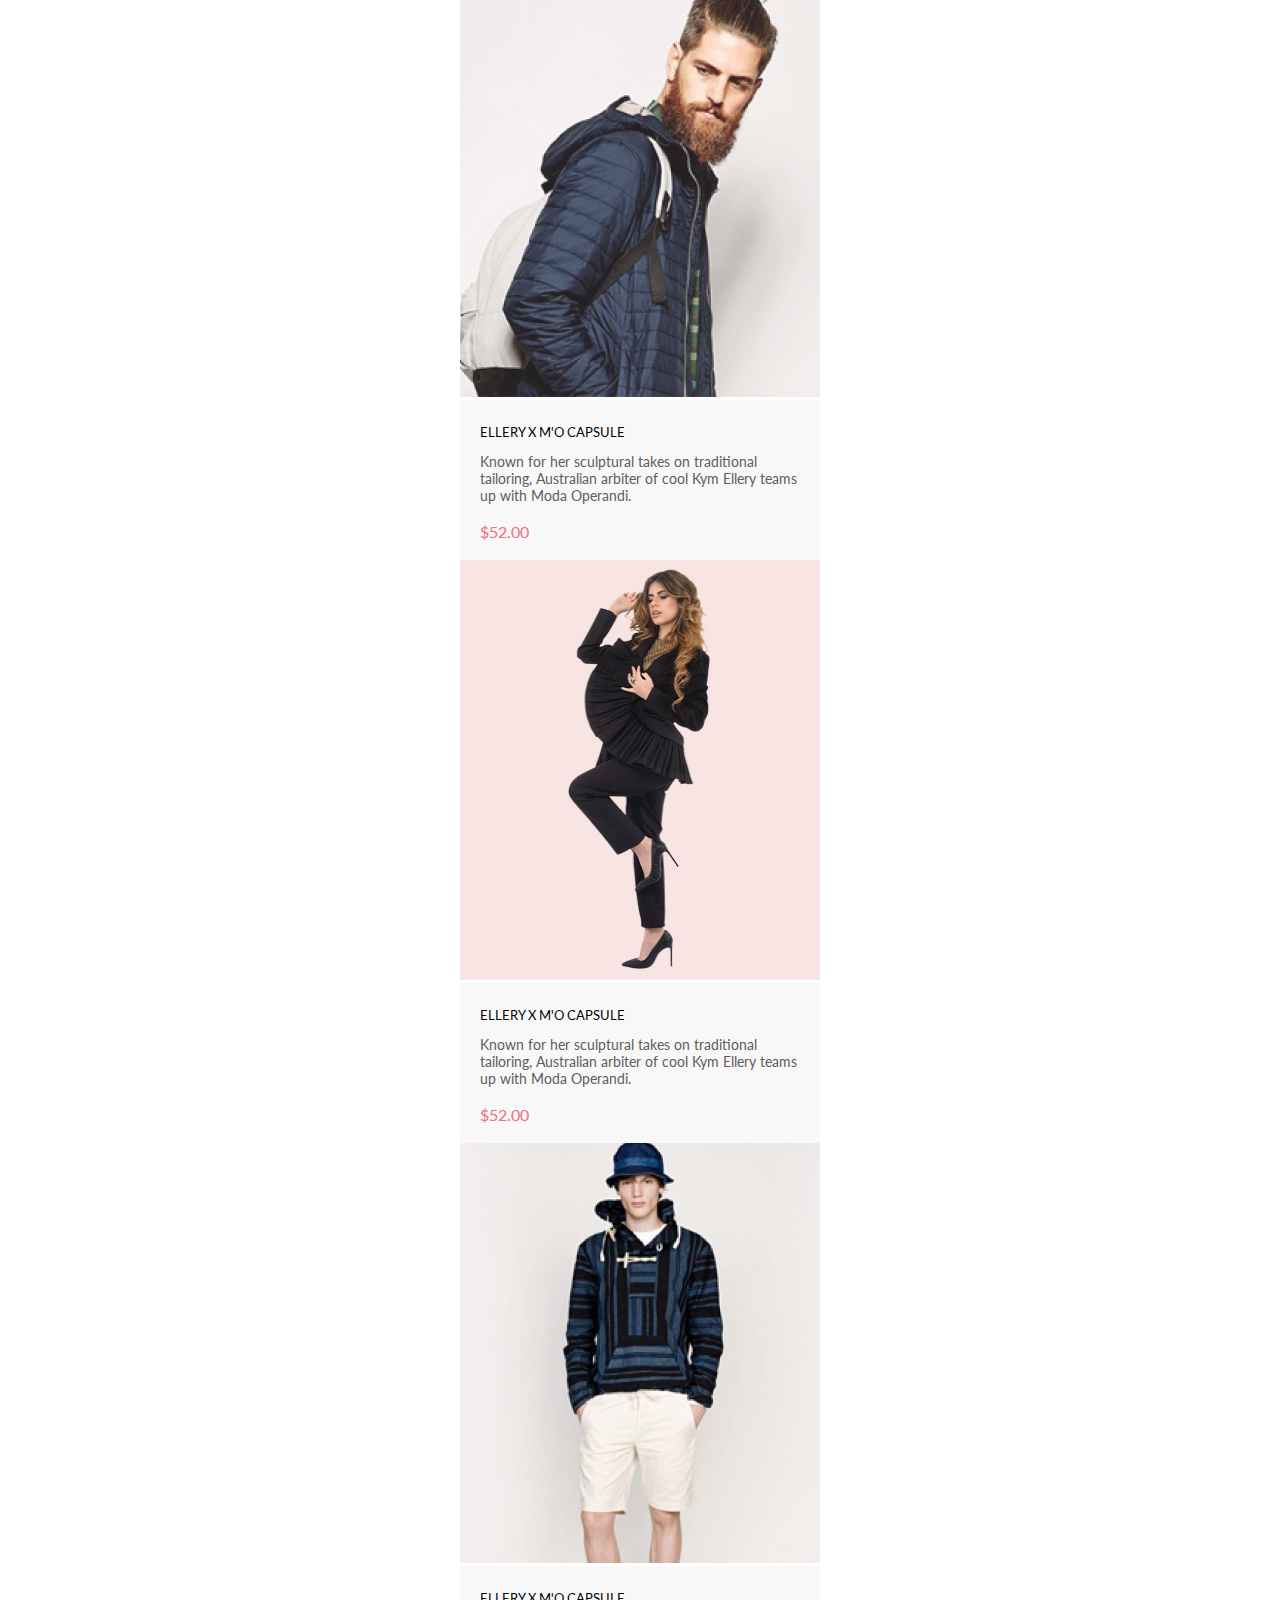
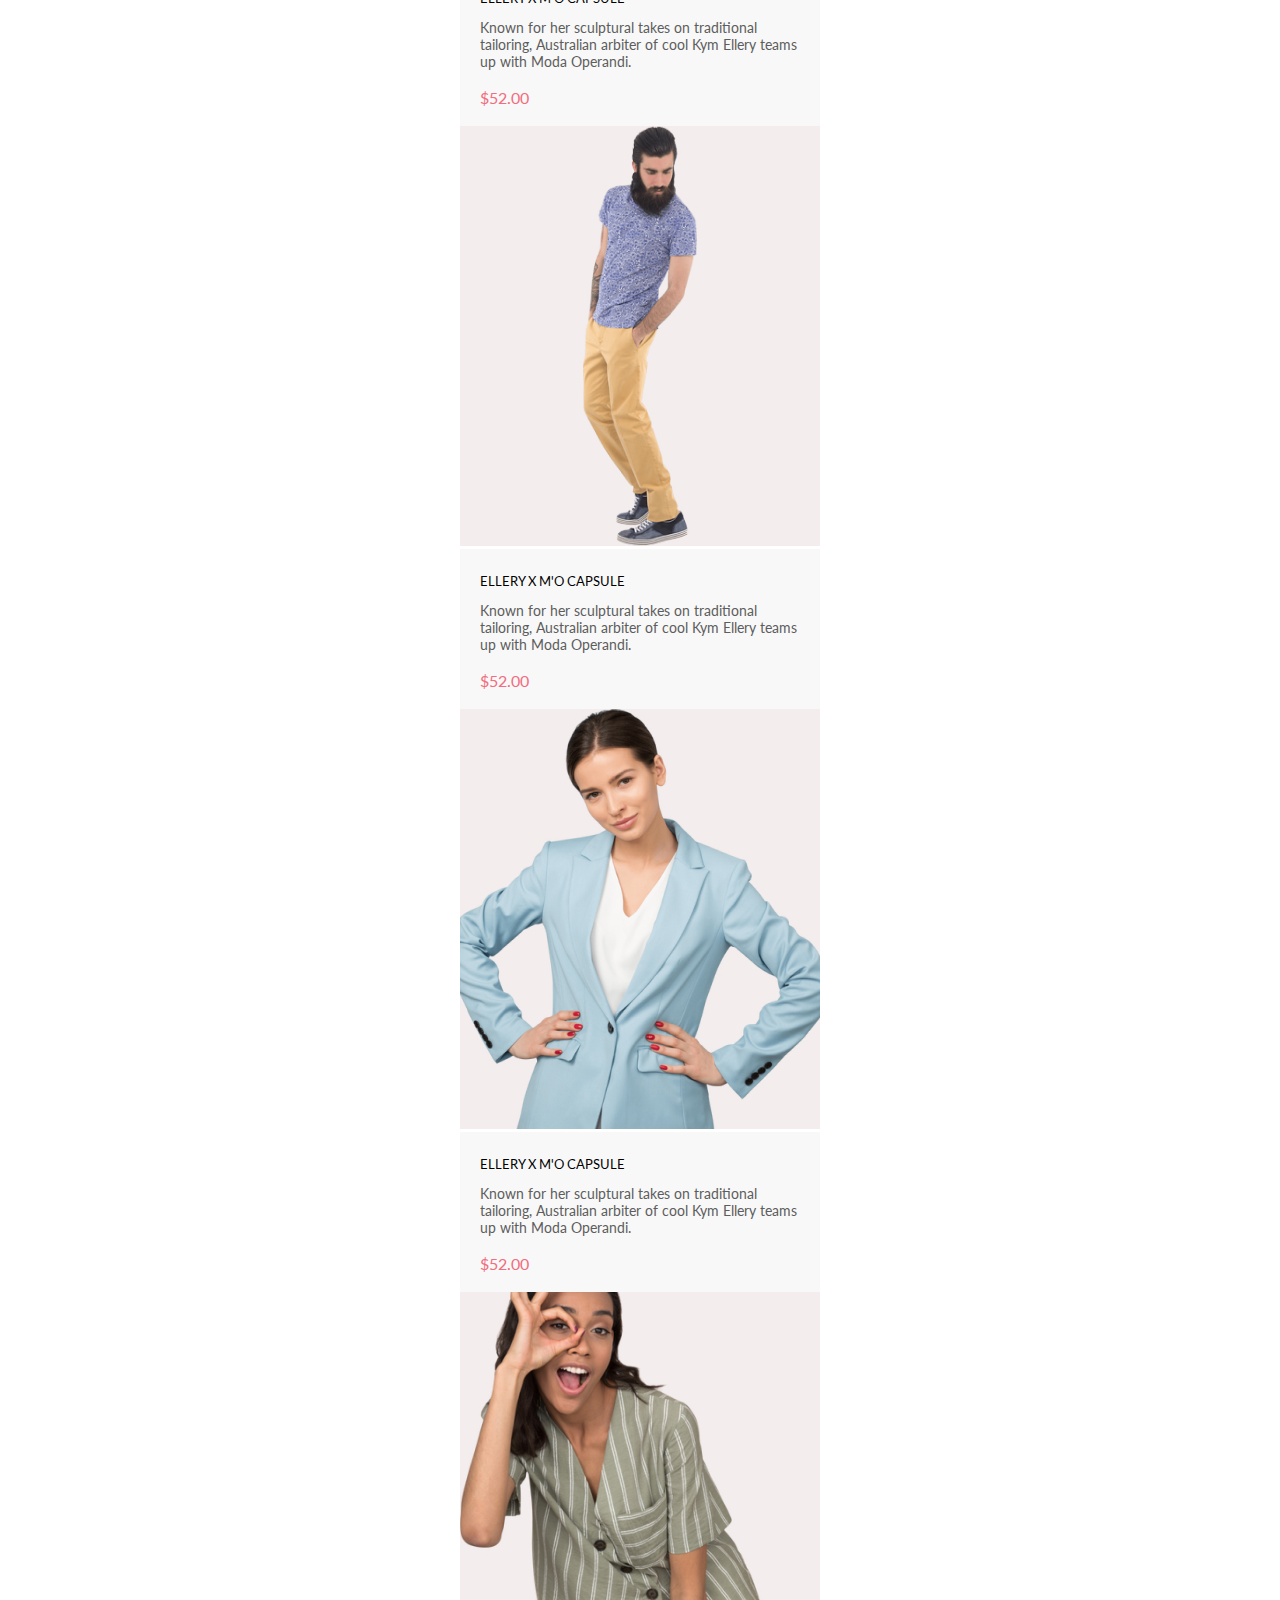
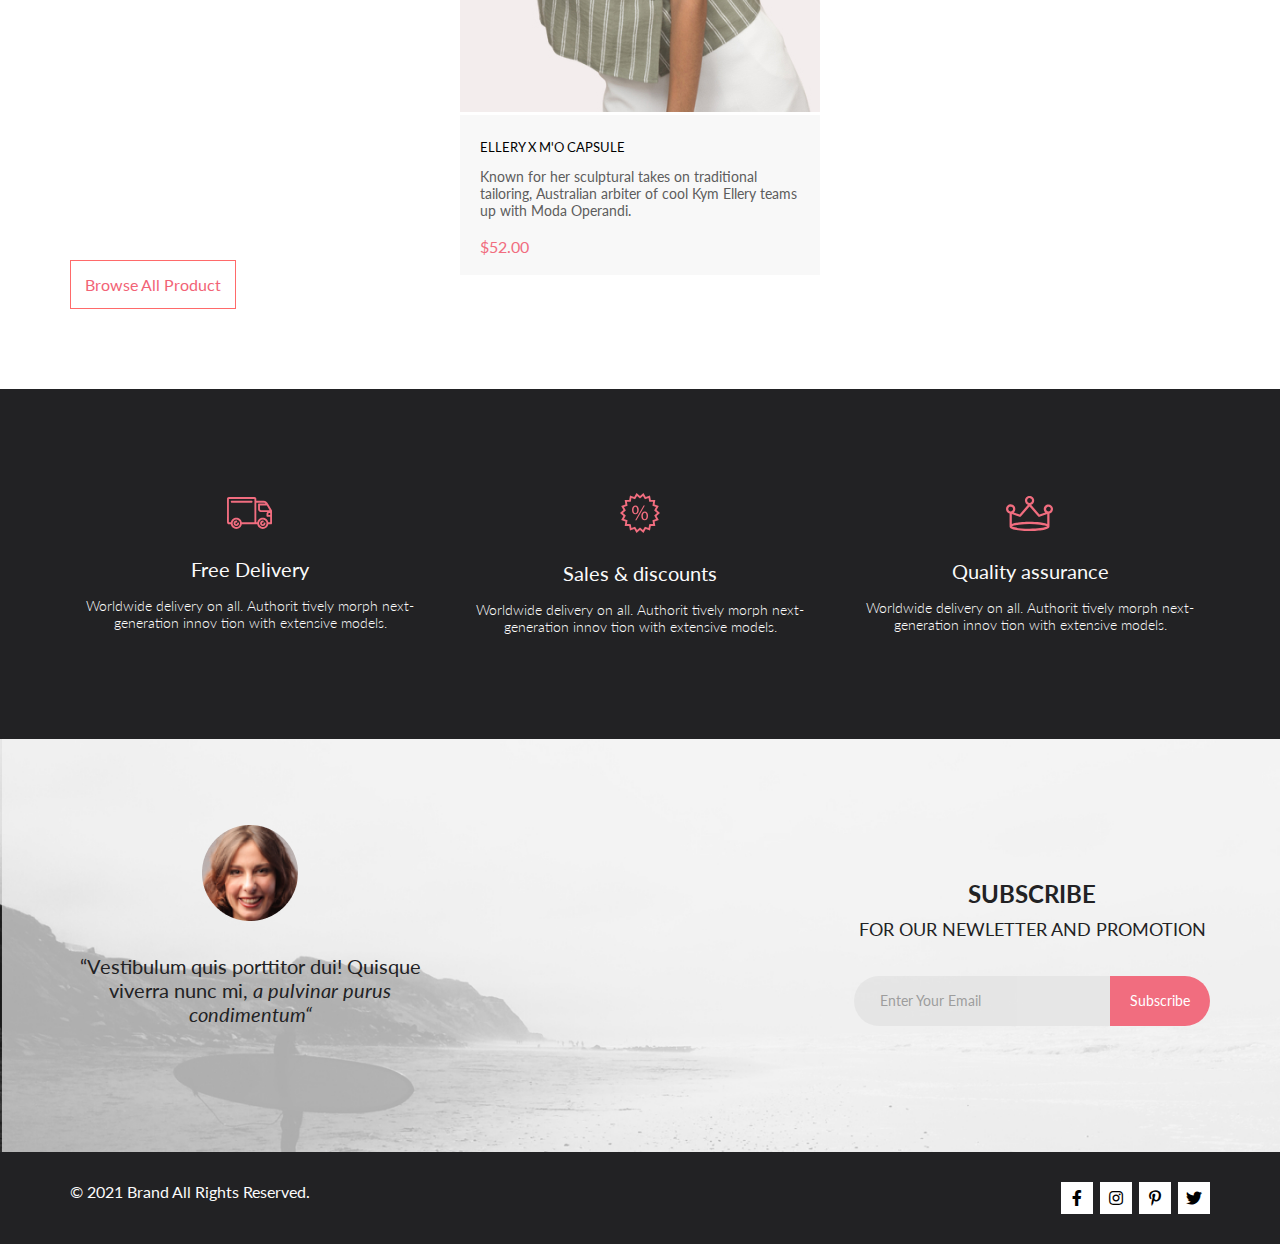
==== commit d608f3a4: "Merge pull request #8 from sayanasay/dev" ====
--- a/index.html
+++ b/index.html
@@ -17,13 +17,13 @@
   <header class="navbar">
     <div class="navbar__wrapper">
       <div class="navbar__icons navbar__icons-left">
-        <div class="navbar__icon"><img src="img/logo.png" alt="logo"></div>
-        <div class="navbar__icon"><img src="img/search.svg" alt="search"></div>
+        <a class="navbar__icon" href="index.html"><img src="img/logo.png" alt="logo"></a>
+        <div class="navbar__icon" href=""><img src="img/search.svg" alt="search"></div>
       </div>
       <div class="navbar__icons navbar__icons-right">
-        <div class="navbar__icon burger"><img src="img/burger.svg" alt="menu"></div>
-        <div class="navbar__icon hide-mobile"><img src="img/user.svg" alt="user"></div>
-        <div class="navbar__icon hide-mobile"><img src="img/cart.svg" alt="cart"></div>
+        <div class="navbar__icon burger" href=""><img src="img/burger.svg" alt="menu"></div>
+        <a class="navbar__icon hide-mobile" href="registration.html"><img src="img/user.svg" alt="user"></a>
+        <a class="navbar__icon hide-mobile" href="cart.html"><img src="img/cart.svg" alt="cart"></a>
       </div>
     </div>
   </header>
--- a/style.css
+++ b/style.css
@@ -175,7 +175,7 @@
   max-width: 360px;
   border-radius: 0;
   border: none;
-  margin: 0 auto 30px;
+  margin: 0 auto;
 }
 .card__picture{
   width: 100%;
@@ -370,6 +370,10 @@
   padding: 7px;
   width: 100px;
   cursor: pointer;
+  transition: background 0.3s ease-in;
+}
+.subscription__form__button:hover {
+  background: #f15369;
 }
 .section__subscription {
   background: url(img/subscribe_back.jpg) no-repeat;
@@ -564,6 +568,14 @@
   right:0;
 }
 /*carousel*/
+.carousel-item{
+  background: #f7f7f7;
+}
+.carousel_image{
+  height: 100vh;
+  margin: 0 auto;
+  padding: 30px;
+}
 .carousel-control-next-icon, .carousel-control-prev-icon{
   background-image: none;
   background-color: rgba(42, 42, 42, 0.15);
@@ -667,6 +679,9 @@
 }
 ::-webkit-details-marker{
   display: none;
+}
+details > summary {
+  list-style: none;
 }
 .filter{
   position: absolute;
@@ -822,6 +837,15 @@
 }
 .checkout__product__image {
   width: 262px;
+  background-size: cover;
+  background-position: center;
+  flex-shrink: 0;
+}
+.checkout__product__image-1 {
+  background-image: url(img/item_8.jpg);
+}
+.checkout__product__image-2 {
+  background-image: url(img/item_7.jpg);
 }
 .checkout__product__details {
   padding: 22px 31px 62px;
@@ -960,4 +984,136 @@
   background: none;
   color: #f16d7f;
   border: 1px solid #f16d7f;
+}
+/*grid*/
+.grid{
+  display: grid;
+  grid-template-columns: repeat(auto-fill, 360px);
+  justify-content: center;
+  gap: 30px;
+  margin-bottom: 48px;
+}
+/*registration*/
+.registration__block{
+  display: flex;
+  padding: 64px 0 96px;
+}
+.registration__form {
+  max-width: 360px;
+}
+.registration__form__heading {
+  font-size: 16px;
+  line-height: 19px;
+  color: #222222;
+  font-weight: 300;
+  margin-bottom: 20px;
+}
+.registration__form__radio__label {
+  font-weight: 300;
+  font-size: 11px;
+  line-height: 13px;
+  color: #000000;
+  margin-right: 20px;
+}
+.registration__form__radio{
+  margin: 31px 0 33px;
+}
+.registration__form__radio__label>input {
+  position: absolute;
+  z-index: -1;
+  opacity: 0;
+}
+.registration__form__radio__label>span {
+  display: inline-flex;
+  align-items: center;
+  user-select: none;
+}
+.registration__form__radio__label>span::before {
+  content: '';
+  display: inline-block;
+  width: 17px;
+  height: 17px;
+  flex-shrink: 0;
+  flex-grow: 0;
+  border: 1px solid #A4A4A4;
+  border-radius: 50%;
+  margin-right: 0.5em;
+  background-repeat: no-repeat;
+  background-position: center center;
+  background-size: 50% 50%;
+}
+.registration__form__radio__label>input:not(:disabled):not(:checked)+span:hover::before {
+  border-color: #F16D7F;
+}
+.registration__form__radio__label>input:not(:disabled):active+span::before {
+  background-color: #F16D7F;
+  border-color: #F16D7F;
+}
+.registration__form__radio__label>input:checked+span::before {
+  background-color: #F16D7F;
+  background-image: url("data:image/svg+xml;charset=UTF-8,%3csvg width='26' height='26' xmlns='http://www.w3.org/2000/svg'%3e%3cg%3e%3cg display='none' overflow='visible' y='0' x='0' height='100%25' width='100%25' id='canvasGrid'%3e%3crect fill='url(%23gridpattern)' stroke-width='0' y='0' x='0' height='100%25' width='100%25'/%3e%3c/g%3e%3c/g%3e%3cg%3e%3ctitle%3eLayer 1%3c/title%3e%3cellipse ry='12' rx='12' id='svg_2' cy='12.75' cx='12.75' fill='%23fff'/%3e%3c/g%3e%3c/svg%3e");
+}
+.registration__form__radio__label>input:disabled+span::before {
+  background-color: #e9ecef;
+}
+.registration_form_text {
+  font-weight: 300;
+  font-size: 13px;
+  line-height: 16px;
+  color: #B1B1B1;
+  margin-bottom: 40px;
+}
+.registration__form__button {
+  background: #F16D7F;
+  font-size: 14px;
+  line-height: 17px;
+  color: #FFFFFF;
+  border: none;
+  padding: 16px 29px;
+  transition: all 0.3s ease-in;
+}
+.registration__form__button:hover {
+  background: #fff;
+  border: 1px solid #f16d7f;
+  color: #f16d7f;
+}
+.registration__form__button__text:after {
+  content: url(img/arrow.svg);
+  margin-left: 20px;
+}
+.registration__form__button:hover .registration__form__button__text:after{
+  content: url(img/arrow_pink.svg);
+  }
+.loyalty {
+  margin-left: 128px;
+}
+.loyalty__heading {
+  font-weight: 300;
+  font-size: 24px;
+  line-height: 29px;
+  color: #000000;
+  text-align: left;
+  margin-bottom: 24px;
+}
+.loyalty__text {
+  font-weight: 300;
+  font-size: 24px;
+  line-height: 29px;
+  color: #000000;
+  margin-bottom: 21px;
+}
+.loyalty__list {
+  font-weight: 300;
+  font-size: 24px;
+  line-height: 29px;
+  color: #000000;
+  padding: 0;
+}
+.loyalty__list li {
+  margin-bottom: 16px;
+  list-style: none;
+}
+ul.loyalty__list li:before {
+  content: url(img/check.svg);
+  margin-right: 23px;
 }--- a/mediaquerries.css
+++ b/mediaquerries.css
@@ -1,7 +1,44 @@
-@media screen and (max-width:768px){
+@media screen and (max-width:1140px){
     .section__wrapper {
         padding: 0 16px;
     }
+    .card:last-child{
+        grid-column: 1 / -1;
+    }
+    section.section.section__description .section__wrapper{
+        margin-top: 0;
+    }
+    .loyalty {
+        margin-left: 22px;
+    }
+}
+@media screen and (max-width:1024px){
+    section.section.section__checkout .section__wrapper {
+        flex-direction: column;
+    }
+    .checkout__products {
+        margin-bottom: 64px;
+    }
+    .checkout__cart__buttons {
+        justify-content: space-around;
+    }
+    .checkout__form {
+        margin-left: 0;
+        justify-content: space-around;
+    }
+    .checkout__form__total{
+        margin-top: 38px;
+    }
+    .checkout__form__details{
+        margin-bottom: 0;
+    }
+}
+@media screen and (max-width:800px){
+    .grid{
+        gap: 16px;
+    }
+}
+@media screen and (max-width:768px){
     .navbar__wrapper{
         padding: 0 32px;
     }
@@ -48,20 +85,15 @@
         margin-left: 28px;
         margin-right: 0;
     }
-    section.section.section__checkout .section__wrapper {
-        flex-direction: column;
-    }
-    .checkout__products {
+    .section__featured {
         margin-bottom: 64px;
     }
-    .checkout__cart__buttons {
-        justify-content: space-around;
-    }
-    .checkout__form {
-        margin-left: 0;;
-    }
-}
-@media screen and (max-width:768px) and (min-width:480px){
+    .loyalty__heading, .loyalty__text, .loyalty__list{
+        font-size: 16px;
+        line-height: 19px;
+    }
+}
+@media screen and (max-width:1024px) and (min-width:480px){
     .checkout__form {
         flex-direction: row;
     }
@@ -78,6 +110,15 @@
         flex-direction: column;
         height: 100%;
 	}
+    .registration__block{
+        flex-direction: column;
+    }
+    .registration__form {
+        margin-bottom: 40px;
+    }
+    .loyalty {
+        margin: 0;
+    }
 }
 @media screen and (max-width:480px){
     .overlay .menu{
@@ -164,4 +205,48 @@
     .header__info__name {
         margin-bottom: 32px;
     }
+    .grid{
+        grid-template-columns: repeat(auto-fill, 350px);
+    }
+    .carousel_image{
+        max-height: 450px;
+    }
+    .checkout__product__details{
+        padding: 17px 14px 32px;
+    }
+    .checkout__product__details__heading{
+        font-size: 16px;
+        line-height: 19px;
+        margin-bottom: 25px;
+        max-width: 140px;
+    }
+    .checkout__product__details__info{
+        margin-bottom: 6px;
+        font-size: 14px;
+        line-height: 17px;
+    }
+    .checkout__product__image {
+        width: 144px;
+    }
+    .checkout__cart__buttons{
+        gap:9px;
+    }
+    .checkout__cart__button{
+        padding: 9px 18px;
+        width: 100%;
+        font-size: 12px;
+    }
+    .checkout__form__address__input, .checkout__form__total{
+        width: 100%;
+    }
+}
+@media screen and (max-width: 360px){
+    .carousel_image {
+        max-height: 400px;
+    }
+    .checkout__form__total__button{
+        max-width: 100%;
+        font-size: 12px;
+    }
+
 }